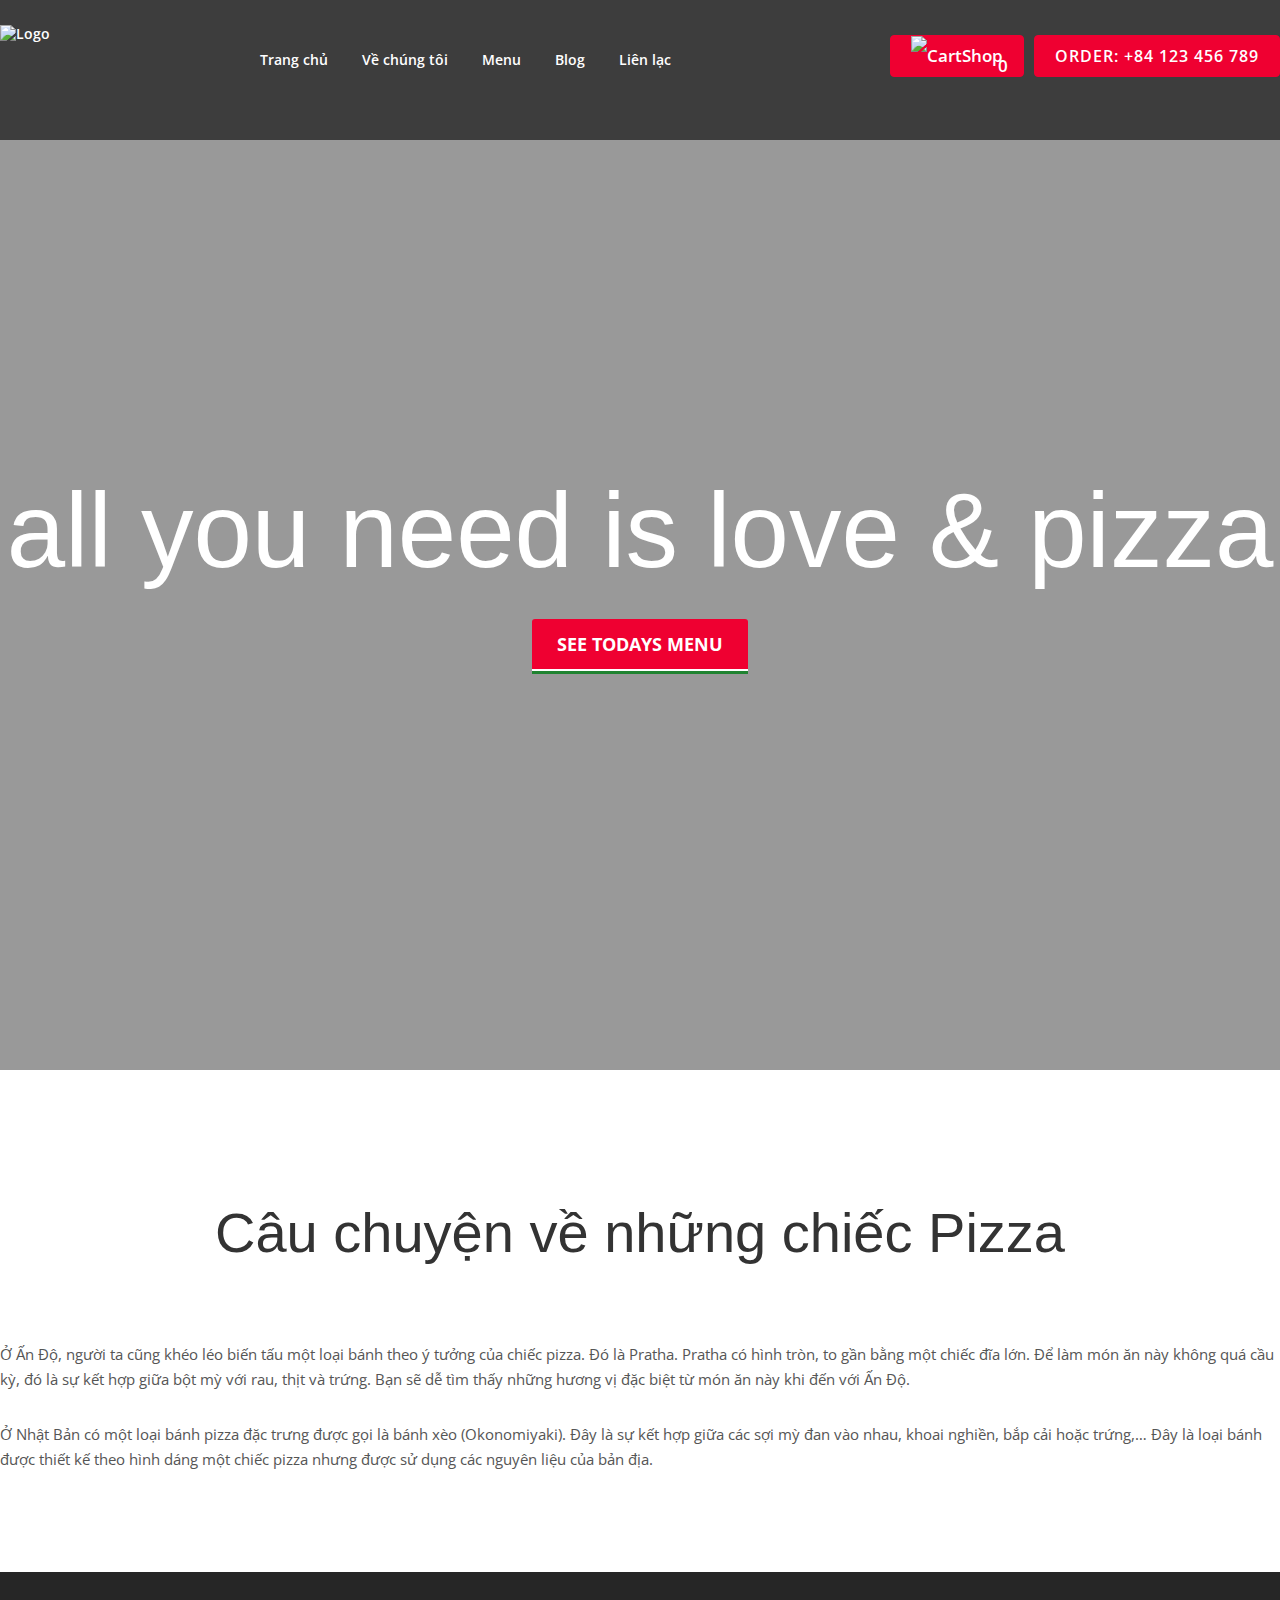
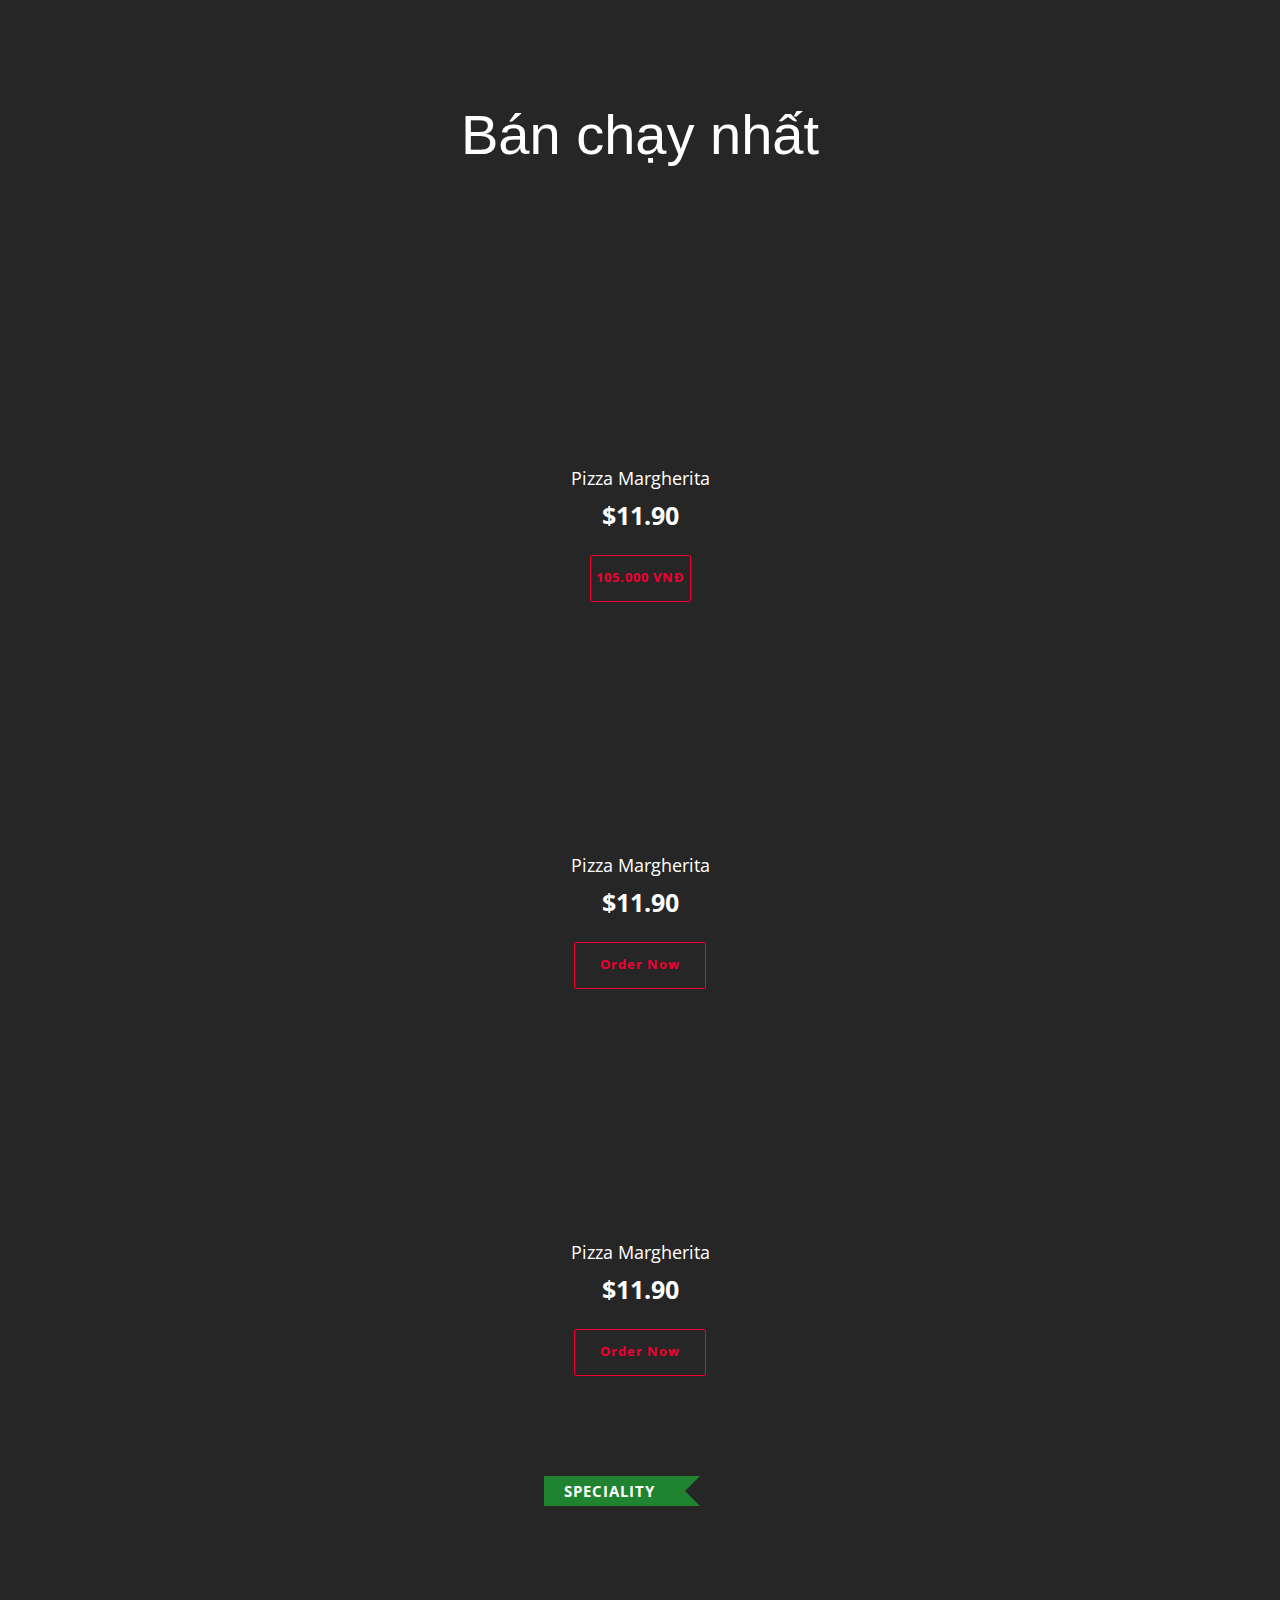
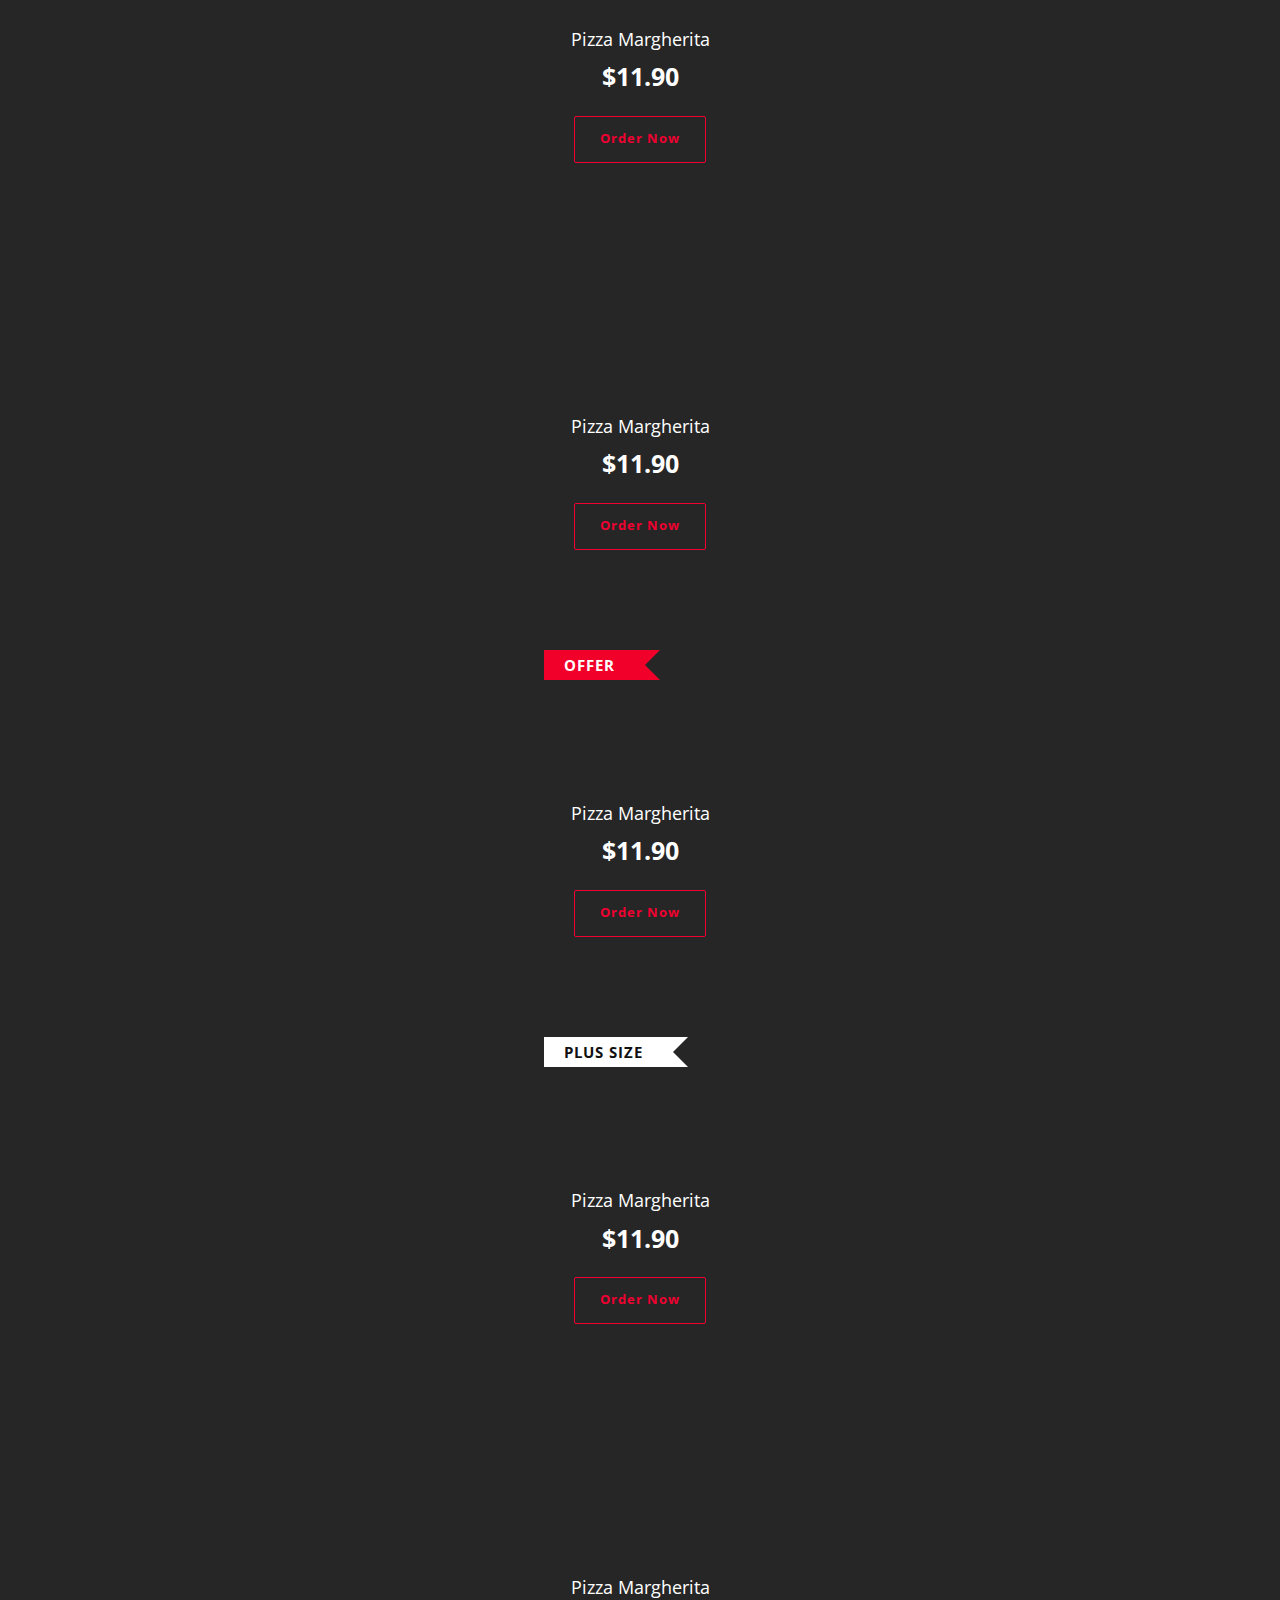
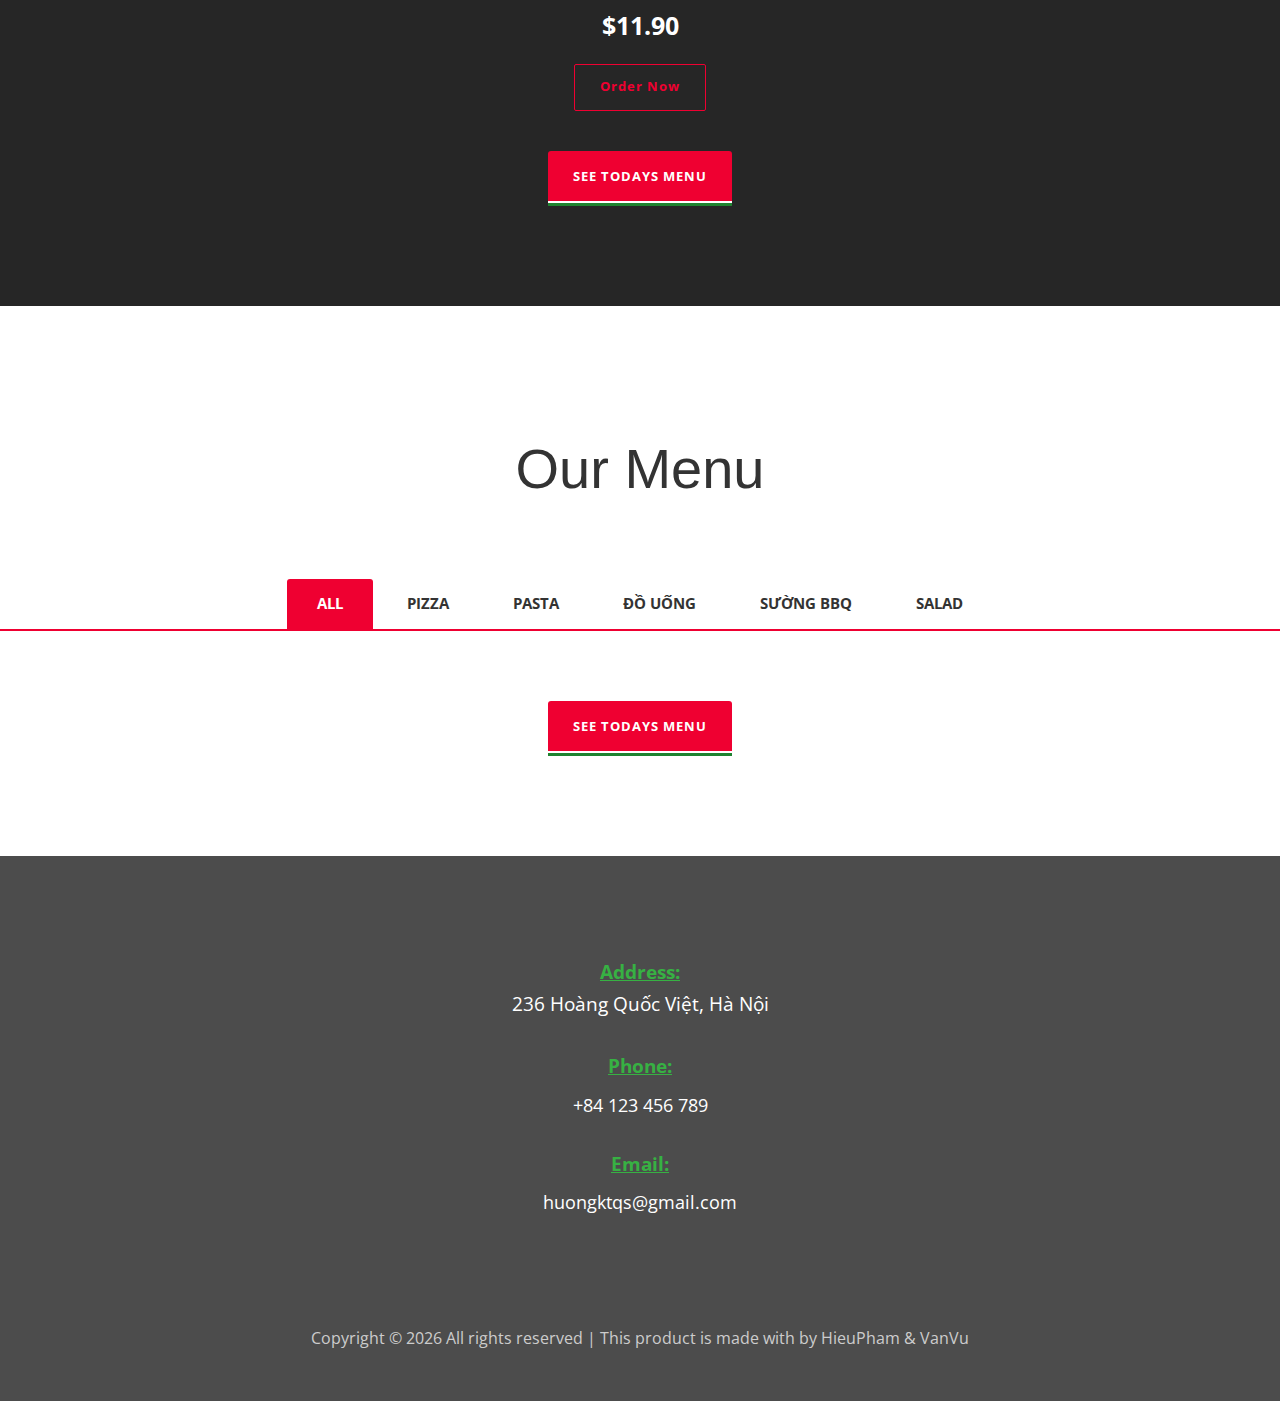
==== template/index.html @ c6cb09a2 "template part 2" ====
<!DOCTYPE HTML>
<html lang="en">
<head>
        <title>PizzaH&V</title>
        <meta http-equiv="X-UA-Compatible" content="IE=edge">
        <meta name="viewport" content="width=device-width, initial-scale=1">
        <meta charset="UTF-8">

        <!-- Font -->
        <link href="https://fonts.googleapis.com/css?family=Open+Sans:400,600" rel="stylesheet">
        <link rel="stylesheet" href="fonts/beyond_the_mountains-webfont.css" type="text/css"/>

        <!-- Stylesheets -->
        <link href="plugin-frameworks/bootstrap.min.css" rel="stylesheet">
        <link href="plugin-frameworks/swiper.css" rel="stylesheet">
        <link href="fonts/ionicons.css" rel="stylesheet">
        <link href="common/styles.css" rel="stylesheet">

</head>
<body>

<header>
        <div class="container">
                <a class="logo" href="#"><img src="images/Logo/Logo.png" alt="Logo"></a>

                <div class="right-area">
                        <a class="plr-20 color-white btn-fill-primary" href="CartShop.html">
                                <img src="images/Logo/cart-plus-solid.svg" alt="CartShop">
                                <span class="item-increat count-item" data-count="0">0</span>
                        </a>
                        <h6><a class="plr-20 color-white btn-fill-primary" href="#">ORDER: +84 123 456 789</a></h6>
                </div><!-- right-area -->

                <a class="menu-nav-icon" data-menu="#main-menu" href="#"><i class="ion-navicon"></i></a>

                <ul class="main-menu font-mountainsre" id="main-menu">
                        <li><a href="index.html">Trang chủ</a></li>
                        <li><a href="02_about_us.html">Về chúng tôi</a></li>
                        <li><a href="03_menu.html">Menu</a></li>
                        <li><a href="04_blog.html">Blog</a></li>
                        <li><a href="05_contact.html">Liên lạc</a></li>
                </ul>

                <div class="clearfix"></div>
        </div><!-- container -->
</header>


<section class="bg-1 h-900x main-slider pos-relative">
        <div class="triangle-up pos-bottom"></div>
        <div class="container h-100">
            <div class="dplay-tbl">
                <div class="dplay-tbl-cell center-text color-white">
    
                    <h1 class="mt-30 mb-15">all you need is love & pizza</h1>
                    <h5><a href="#" class="btn-primaryc plr-25"><b>SEE TODAYS MENU</b></a></h5>
                </div><!-- dplay-tbl-cell -->
            </div><!-- dplay-tbl -->
        </div><!-- container -->
</section>


<section class="story-area left-text center-sm-text pos-relative">
        <div class="abs-tbl bg-2 w-20 z--1 dplay-md-none"></div>
        <div class="abs-tbr bg-3 w-20 z--1 dplay-md-none"></div>
        <div class="container">
                <div class="heading">
                    <img class="heading-img" src="images/heading_logo.png" alt="">
                    <h2>Câu chuyện về những chiếc Pizza</h2>
                </div>
        
                <div class="row">
                    <div class="col-md-6">
                        <p class="mb-30">
                            Ở Ấn Độ, người ta cũng khéo léo biến tấu một loại bánh theo ý tưởng của chiếc pizza. 
                            Đó là Pratha. Pratha có hình tròn, to gần bằng một chiếc đĩa lớn. 
                            Để làm món ăn này không quá cầu kỳ, đó là sự kết hợp giữa bột mỳ với rau, thịt và trứng. 
                            Bạn sẽ dễ tìm thấy những hương vị đặc biệt từ món ăn này khi đến với Ấn Độ.
                        </p>
                    </div><!-- col-md-6 -->
        
                    <div class="col-md-6">
                        <p class="mb-30">
                            Ở Nhật Bản có một loại bánh pizza đặc trưng được gọi là bánh xèo (Okonomiyaki). 
                            Đây là sự kết hợp giữa các sợi mỳ đan vào nhau, khoai nghiền, bắp cải hoặc trứng,… 
                            Đây là loại bánh được thiết kế theo hình dáng một chiếc pizza nhưng được sử dụng các nguyên liệu của bản địa.
                        </p>
                    </div><!-- col-md-6 -->
                </div><!-- row -->
            </div><!-- container -->
</section>


<section class="story-area bg-seller color-white pos-relative">
        <div class="pos-bottom triangle-up"></div>
    <div class="pos-top triangle-bottom"></div>
    <div class="container">
        <div class="heading">
            <img class="heading-img" src="images/heading_logo.png" alt="">
            <h2>Bán chạy nhất</h2>
        </div>

        <div class="row">
            <div class="col-lg-3 col-md-4  col-sm-6 ">
                <div class="center-text mb-30 main-item">
                    <div class="ïmg-200x mlr-auto pos-relative">
                        <img src="./images/seller-2-200x200.png" alt="">
                    </div>
                    <h5 class="mt-20">Pizza Margherita</h5>
                    <h4 class="mt-5"><b>$11.90</b></h4>
                    <h6 class="mt-20">
                        <a href="javascript:void(0);" class="btn-brdr-primary plr-5 btn-addToCart">
                                <b>105.000 VNĐ</b>
                        </a>
                </h6>
                </div><!--text-center-->
            </div><!-- col-md-3 -->

            <div class="col-lg-3 col-md-4  col-sm-6 ">
                <div class="center-text mb-30 main-item">
                    <div class="ïmg-200x mlr-auto pos-relative"><img src="./images/seller-2-200x200.png" alt=""></div>
                    <h5 class="mt-20">Pizza Margherita</h5>
                    <h4 class="mt-5"><b>$11.90</b></h4>
                    <h6 class="mt-20"><a href="#" class="btn-brdr-primary plr-25"><b>Order Now</b></a></h6>
                </div><!--text-center-->
            </div><!-- col-md-3 -->

            <div class="col-lg-3 col-md-4  col-sm-6 ">
                <div class="center-text mb-30 main-item">
                    <div class="ïmg-200x mlr-auto pos-relative"><img src="./images/seller-2-200x200.png" alt=""></div>
                    <h5 class="mt-20">Pizza Margherita</h5>
                    <h4 class="mt-5"><b>$11.90</b></h4>
                    <h6 class="mt-20"><a href="#" class="btn-brdr-primary plr-25"><b>Order Now</b></a></h6>
                </div><!--text-center-->
            </div><!-- col-md-3 -->

            <div class="col-lg-3 col-md-4  col-sm-6 ">
                <div class="center-text mb-30 main-item">
                    <div class="ïmg-200x mlr-auto pos-relative">
                        <h6 class="ribbon-cont"><div class="ribbon secondary"></div><b>SPECIALITY</b></h6>
                        <img src="./images/seller-2-200x200.png" alt="">
                    </div>
                    <h5 class="mt-20">Pizza Margherita</h5>
                    <h4 class="mt-5"><b>$11.90</b></h4>
                    <h6 class="mt-20"><a href="#" class="btn-brdr-primary plr-25"><b>Order Now</b></a></h6>
                </div><!--text-center-->
            </div><!-- col-md-3 -->

            <div class="col-lg-3 col-md-4  col-sm-6 ">
                <div class="center-text mb-30 main-item">
                    <div class="ïmg-200x mlr-auto pos-relative"><img src="./images/seller-2-200x200.png" alt=""></div>
                    <h5 class="mt-20">Pizza Margherita</h5>
                    <h4 class="mt-5"><b>$11.90</b></h4>
                    <h6 class="mt-20"><a href="#" class="btn-brdr-primary plr-25"><b>Order Now</b></a></h6>
                </div><!--text-center-->
            </div><!-- col-md-3 -->

            <div class="col-lg-3 col-md-4  col-sm-6 ">
                <div class="center-text mb-30 main-item">
                    <div class="ïmg-200x mlr-auto pos-relative">
                        <h6 class="ribbon-cont"><div class="ribbon primary"></div><b>OFFER</b></h6>
                        <img src="./images/seller-2-200x200.png" alt="">
                    </div>
                    <h5 class="mt-20">Pizza Margherita</h5>
                    <h4 class="mt-5"><b>$11.90</b></h4>
                    <h6 class="mt-20"><a href="#" class="btn-brdr-primary plr-25"><b>Order Now</b></a></h6>
                </div><!--text-center-->
            </div><!-- col-md-3 -->

            <div class="col-lg-3 col-md-4  col-sm-6 ">
                <div class="center-text mb-30 main-item">
                    <div class="ïmg-200x mlr-auto pos-relative">
                        <h6 class="ribbon-cont color-black"><div class="ribbon white"></div><b>PLUS SIZE</b></h6>
                        <img src="./images/seller-2-200x200.png" alt="">
                    </div>
                    <h5 class="mt-20">Pizza Margherita</h5>
                    <h4 class="mt-5"><b>$11.90</b></h4>
                    <h6 class="mt-20"><a href="#" class="btn-brdr-primary plr-25"><b>Order Now</b></a></h6>
                </div><!--text-center-->
            </div><!-- col-md-3 -->

            <div class="col-lg-3 col-md-4  col-sm-6 ">
                <div class="center-text mb-30 main-item">
                    <div class="ïmg-200x mlr-auto pos-relative"><img src="./images/seller-2-200x200.png" alt=""></div>
                    <h5 class="mt-20">Pizza Margherita</h5>
                    <h4 class="mt-5"><b>$11.90</b></h4>
                    <h6 class="mt-20"><a href="#" class="btn-brdr-primary plr-25"><b>Order Now</b></a></h6>
                </div><!--text-center-->
            </div><!-- col-md-3 -->
        </div><!-- row -->

        <h6 class="center-text mt-40 mt-sm-20 mb-30"><a href="#" class="btn-primaryc plr-25"><b>SEE TODAYS MENU</b></a></h6>
    </div><!-- container -->
</section>


<section>
        <div class="container">
                <div class="heading">
                        <img class="heading-img" src="images/heading_logo.png" alt="">
                        <h2>Our Menu</h2>
                </div>

                <div class="row">
                        <div class="col-sm-12">
                                <ul class="selecton brdr-b-primary mb-70">
                                        <li><a class="active" href="#" data-select="*"><b>ALL</b></a></li>
                                        <li><a href="#" data-select="pizza"><b>PIZZA</b></a></li>
                                        <li><a href="#" data-select="pasta"><b>PASTA</b></a></li>
                                        <li><a href="#" data-select="salads"><b>ĐỒ UỐNG</b></a></li>
                                        <li><a href="#" data-select="deserts"><b>SƯỜNG BBQ</b></a></li>
                                        <li><a href="#" data-select="deserts"><b>SALAD</b></a></li>
                                </ul>
                        </div><!--col-sm-12-->
                </div><!--row-->

                <div class="row">
                        <div class="col-md-6 food-menu pizza">
                                <div class="sided-90x mb-30 ">
                                        <div class="s-left"><img class="br-3" src="images/menu-1-120x120.jpg" alt="Menu Image"></div><!--s-left-->
                                        <div class="s-right">
                                                <h5 class="mb-10"><b>Pizza Margherita</b><b class="color-primary float-right">$12.00</b></h5>
                                                <p class="pr-70">Maecenas fermentum tortor id fringilla molestie. In hac habitasse platea dictumst. </p>
                                        </div><!--s-right-->
                                </div><!-- sided-90x -->
                        </div><!-- food-menu -->

                        <div class="col-md-6 food-menu pizza pasta">
                                <div class="sided-90x mb-30 ">
                                        <div class="s-left"><img class="br-3" src="images/menu-2-120x120.jpg" alt="Menu Image"></div><!--s-left-->
                                        <div class="s-right">
                                                <h5 class="mb-10"><b>Italian pasta</b><b class="color-primary float-right">$20.00</b></h5>
                                                <p class="pr-70">Proin dictum viverra varius. Etiam vulputate libero dui, at pretium elit elementum quis. </p>
                                        </div><!--s-right-->
                                </div><!-- sided-90x -->
                        </div><!-- food-menu -->

                        <div class="col-md-6 food-menu pasta">
                                <div class="sided-90x mb-30 ">
                                        <div class="s-left"><img class="br-3" src="images/menu-3-120x120.jpg" alt="Menu Image"></div><!--s-left-->
                                        <div class="s-right">
                                                <h5 class="mb-10"><b>Pizza Prosciuto</b><b class="color-primary float-right">$12.00</b></h5>
                                                <p class="pr-70">Maecenas fermentum tortor id fringilla molestie. In hac habitasse platea dictumst. </p>
                                        </div><!--s-right-->
                                </div><!-- sided-90x -->
                        </div><!-- food-menu -->

                        <div class="col-md-6 food-menu salads">
                                <div class="sided-90x mb-30">
                                        <div class="s-left"><img class="br-3" src="images/menu-4-120x120.jpg" alt="Menu Image"></div><!--s-left-->
                                        <div class="s-right">
                                                <h5 class="mb-10"><b>Broschettas</b><b class="color-primary float-right">$6.00</b></h5>
                                                <p class="pr-70">Proin dictum viverra varius. Etiam vulputate libero dui, at pretium elit elementum quis. </p>
                                        </div><!--s-right-->
                                </div><!-- sided-90x -->
                        </div><!-- food-menu -->
                        <div class="col-md-6 food-menu deserts">
                                <div class="sided-90x mb-30">
                                        <div class="s-left"><img class="br-3" src="images/menu-5-120x120.jpg" alt="Menu Image"></div><!--s-left-->
                                        <div class="s-right">
                                                <h5 class="mb-10"><b>Pizza Margherita</b><b class="color-primary float-right">$12.00</b></h5>
                                                <p class="pr-70">Maecenas fermentum tortor id fringilla molestie. In hac habitasse platea dictumst. </p>
                                        </div><!--s-right-->
                                </div><!-- sided-90x -->
                        </div><!-- food-menu -->

                        <div class="col-md-6 food-menu pizza">
                                <div class="sided-90x mb-30 ">
                                        <div class="s-left"><img class="br-3" src="images/menu-6-120x120.jpg" alt="Menu Image"></div><!--s-left-->
                                        <div class="s-right">
                                                <h5 class="mb-10"><b>Italian pasta</b><b class="color-primary float-right">$20.00</b></h5>
                                                <p class="pr-70">Proin dictum viverra varius. Etiam vulputate libero dui, at pretium elit elementum quis. </p>
                                        </div><!--s-right-->
                                </div><!-- sided-90x -->
                        </div><!-- food-menu -->

                        <div class="col-md-6 food-menu deserts">
                                <div class="sided-90x mb-30">
                                        <div class="s-left"><img class="br-3" src="images/menu-7-120x120.jpg"  alt="Menu Image"></div><!--s-left-->
                                        <div class="s-right">
                                                <h5 class="mb-10"><b>Pizza Prosciuto</b><b class="color-primary float-right">$12.00</b></h5>
                                                <p class="pr-70">Maecenas fermentum tortor id fringilla  molestie. In hac habitasse platea dictumst. </p>
                                        </div><!--s-right-->
                                </div><!-- sided-90x -->
                        </div><!-- food-menu -->

                        <div class="col-md-6 food-menu pasta">
                                <div class="sided-90x mb-30 ">
                                        <div class="s-left"><img class="br-3" src="images/menu-8-120x120.jpg" alt="Menu Image"></div><!--s-left-->
                                        <div class="s-right">
                                                <h5 class="mb-10"><b>Broschettas</b><b class="color-primary float-right">$6.00</b></h5>
                                                <p class="pr-70">Proin dictum viverra varius. Etiam vulputate libero dui, at pretium elit elementum quis. </p>
                                        </div><!--s-right-->
                                </div><!-- sided-90x -->
                        </div><!-- food-menu -->
                </div><!-- row -->

                <h6 class="center-text mt-40 mt-sm-20 mb-30"><a href="#" class="btn-primaryc plr-25"><b>SEE TODAYS MENU</b></a></h6>
        </div><!-- container -->
</section>

<footer class="pb-50  pt-70 pos-relative">
        <div class="pos-top triangle-bottom"></div>
        <div class="container-fluid">

                <div class="pt-30">
                    <p class="underline-secondary"><b>Address:</b></p>
                    <p>236 Hoàng Quốc Việt, Hà Nội</p>
                </div>
    
                <div class="pt-30">
                    <p class="underline-secondary mb-10"><b>Phone:</b></p>
                    <a href="tel:+84 123 456 789">+84 123 456 789</a>
                </div>
    
                <div class="pt-30">
                    <p class="underline-secondary mb-10"><b>Email:</b></p>
                    <a href="mailto:huongktqs@gmail.com"> huongktqs@gmail.com</a>
                </div>
    
                <ul class="icon mt-30">
                    <li><a href="#"><i class="ion-social-facebook"></i></a></li>
                    <li><a href="#"><i class="ion-social-twitter"></i></a></li>
                    <li><a href="#"><i class="ion-social-linkedin"></i></a></li>
                </ul>
    
                <p class="color-light font-9 mt-50 mt-sm-30">
                    Copyright &copy;
                    <script>document.write(new Date().getFullYear());</script> All rights reserved | This product is made with <i class="ion-heart" aria-hidden="true"></i> by HieuPham & VanVu
                </p>
        </div><!-- container -->
</footer>

<!-- SCIPTS -->
<script src="plugin-frameworks/jquery-3.2.1.min.js"></script>
<script src="plugin-frameworks/bootstrap.min.js"></script>
<script src="plugin-frameworks/swiper.js"></script>
<script src="common/scripts.js"></script>
<script src="common/myJS.js"></script>
<script type="text/javascript" src="common/jquery.waypoints.min.js"></script>

</body>
</html>
---- template/common/styles.css ----
html { font-size: 100%; overflow-x: hidden; width: 100%; margin: 0px; padding: 0px; touch-action: manipulation;}

body { font-size: 14px; font-family: 'Open Sans', sans-serif; width: 100%; height: 100%; margin: 0; font-weight: 400; -webkit-font-smoothing: antialiased;
        -moz-osx-font-smoothing: grayscale; word-wrap: break-word; overflow-x: hidden; color: #333; }

h1, h2, h3, h4, h5, h6, p, a, ul, span, li, img, inpot, button { margin: 0; padding: 0; }

h1, h2, h3, h4, h5, h6 { line-height: 1.5; font-weight: inherit; }

h1, h2, h3, .font-beyond { font-family: 'beyond_the_mountainsregular', sans-serif; }

p { line-height: 1.7; font-size: 1.05em; font-weight: 400; color: #555; }

h1 { font-size: 7.5em; line-height: 1.4; }

h2 { font-size: 4em; line-height: 1.4; }

h3 { font-size: 3em; }

h4 {   font-size: 1.8em; }

h5 { font-size: 1.3em; }

h6 {  font-size: .95em; letter-spacing: 1px; }

a, button { display: inline-block; text-decoration: none; color: inherit; line-height: 1.3; -webkit-transition: all .25s ease-in-out; transition: all .25s ease-in-out;}

a:focus, a:active, a:hover,
button:focus, button:active, button:hover,
a b.light-color:hover { text-decoration: none; color: #EF0031;}

b {  font-weight: 700; }

img { width: 100%;}

li { list-style: none; display: inline-block; line-height: 1.6; font-size: .9em; }

span { display: inline-block; }

button { outline: 0; border: 0; background: none; cursor: pointer; }

.icon { font-size: 1.1em;display: inline-block;line-height: inherit; }

[class^="icon-"]:before, [class*=" icon-"]:before { line-height: inherit; }

b.max-bold { font-weight: 700; }

input:focus,
textarea:focus { outline-color: #EF0031; }

::placeholder { color: #aaa; font-weight: 700; }

:-ms-input-placeholder { color: #aaa; font-weight: 700; }

:-ms-input-placeholder { color: #aaa; font-weight: 700; }

.card { border-radius: 0px; border: 0px; background: none; box-shadow: none; }

.card .bg-white {
        height: 100%;
        border-radius: 2px;
        box-shadow: 1px 1px 20px -10px rgba(0, 0, 0, .3);
}

.card i { font-size: 1.2em;}


/* gio hàng */
.container .right-area a.plr-20 {
        position: relative;
}
.container .right-area a.plr-20 span.count-item {
        position: absolute;
        top: 0;
        right: 0;
        transform: translate(-15px, 10px);
} 
/* Menu item */
.story-area .row .menu-item {
        border-radius: 10px;
}
/* event bay anhr */
.img-product-fly {
	position: absolute;
	z-index: 9999;
	width: 50px;
	height: 50px;
	object-fit: cover; /* auto thu nho */
	border-radius: 100%;
	border: 1px solid red;
	transition: all 1s ease;
	animation: fly-item 2.5s;
}

/* RESPONSIVE */

@media only screen and (max-width: 1200px) {

        h1 { font-size: 6em; }
}

@media only screen and (max-width: 767px) {

        p {  line-height: 1.4;  }

        h1 { font-size: 4em;  }

        h2 { font-size: 3em; }
}

@media only screen and (max-width: 575px) {

        body {  font-size: 13px;  }

        h1 {   font-size: 3em;  }

        h2 { font-size: 2.5em; }
}


/* ---------------------------------
3. HEADER
--------------------------------- */

header {
        position: absolute;
        top: 0;
        left: 0;
        right: 0;
        text-align: center;
        z-index: 1000;
        padding: 25px 0;
        font-weight: 600;
        color: #fff;
}

header:after {
        content: '';
        height: 10px;
        position: absolute;
        bottom: -10px;
        left: 0;
        right: 0;
        background: url(../images/triangle_bg_black.png) repeat-x;
        background-size: 26px 10px;
        opacity: .6;
}

header:before {
        content: '';
        position: absolute;
        top: 0;
        bottom: 0px;
        left: 0;
        right: 0;
        background: #000;
        z-index: -1;
        opacity: .6;
}

header i {
        font-size: 1.1em;
}

.sticky {
	position: fixed;
	top: 0;
	left: 0;
	z-index: 90; 
	width: 100%;
}

/* BOTTOM HEADER */

header:after {
        content: '';
        clear: both;
}

header .logo {
        float: left;
        height: 70px;
}

header .logo img {
        height: 100%;
        width: auto;
}

header ul.main-menu > li > a {
        height: 100%;
        line-height: 70px;
        padding: 0px 15px;
}

/* SEARCH AREA */

header .right-area {
        float: right;
        height: 100%;
        height: 70px;
        padding: 10px 0;
        position: relative;
        font-size: 1.2em;
        display: flex;
}
header .right-area a:first-child {
        margin-left: 10px;
}
header .right-area a img {
        width: 30px !important;
}


/* HAMBURGER ICON */

header .menu-nav-icon {
        display: inline-block;
        font-size: 30px;
        line-height: 60px;
        display: none;
        cursor: pointer;
        color: #fff;
}

/* DROPDOWN MENU STYLING */

header .main-menu {
        font-size: 1.1em;
}

header .main-menu li.drop-down {
        position: relative;
        text-align: left;
}

header .main-menu li.drop-down > ul.drop-down-menu {
        display: none;
        position: absolute;
        top: 70px;
        left: 0;
        min-width: 180px;
        box-shadow: 0px 3px 10px rgba(0, 0, 0, .3);
        background: #fff;
        color: #111;
}

header .main-menu li.drop-down > ul.drop-down-menu li {
        display: block;
        border-top: 1px solid #ddd;
}

header .main-menu li.drop-down > ul.drop-down-menu li > a {
        display: block;
        padding: 17px 20px;
}

header .main-menu i {
        margin-left: 10px;
}

/* DROPDOWN HOVER */

header .main-menu li.drop-down a.mouseover + ul.drop-down-menu {
        display: block;
        animation: full-opacity-anim .2s forwards;
}

@keyframes full-opacity-anim {
        0% {
                opacity: 0;
        }
        100% {
                opacity: 1;
        }
}

/* RESPONSIVE */

@media only screen and (max-width: 1200px) {

}

@media only screen and (max-width: 992px) {

        header {
                font-size: 1em;
        }

        header .logo {
                height: 60px;
        }

        header ul.main-menu > li > a {
                padding: 0 5px;
                line-height: 60px;
        }

        /* SEARCH AREA */
        header .right-area {
                height: 60px;
        }

}

@media only screen and (max-width: 768px) {

        header { color: #111; }

        header .right-area { color: #fff; }

        /* MAIN MENU */

        header .main-menu { display: none; position: absolute; top: 110px; left: 0; right: 0; float: none; opacity: 0; z-index: 1; height: auto; text-align: left; background: #fff; }

        header .main-menu.visible-menu { display: block; box-shadow: 0 4px 20px -10px rgba(0, 0, 0, .4); animation: full-opacity-anim .2s forwards ease; }

        @keyframes full-opacity-anim {  100% { opacity: 1; }  }

        header .main-menu > li { display: block; }

        header ul.main-menu > li > a { display: block; height: auto; line-height: 1; padding: 15px; border-top: 1px solid #eee; }

        /* HAMBURGER ICON */

        header .menu-nav-icon { display: block; }

        /* DROPDOWN  */

        header .main-menu li.drop-down > ul.drop-down-menu { position: static; box-shadow: none; }

        header .main-menu li.drop-down > ul.drop-down-menu li { border-top: 1px solid #eee; }

        header .main-menu li.drop-down > ul.drop-down-inner li:first-child { border-top: 1px solid #ddd; }

        /* DROPDOWN HOVER */

        header .main-menu li.drop-down > ul.drop-down-menu li a { padding-left: 25px; }

        header .main-menu li.drop-down > ul.drop-down-inner li a { padding-left: 35px; }

        /* SEARCH AREA */

        header .right-area {
                height: 60px;
                justify-content: center;
        }
}

@media only screen and (max-width: 575px) {

        header { padding: 15px 0 25px; }

        header .right-area h6 { font-size: 11px;}

        header .right-area { width: 100%; float: none; clear: both; border-top: 1px solid rgba(255, 255, 255, .2); border-left: 0; }

        header ul.main-menu > li > a { padding: 15px; }

        header .logo { margin-bottom: 15px; }

        /* HAMBURGER ICON */

        .menu-nav-icon { position: absolute; top: 15px; right: 0; padding: 0 20px; }

        header .right-area { padding-top: 15px; }

        header .main-menu { top: 90px; }
}

@media only screen and (max-width: 359px) {

        header .heading-wrapper { padding: 30px 20px 20px; }

        header .info .icon { font-size: 25px; }

        header .info .right-area { margin-left: 35px; }
}


/* ---------------------------------
2. SLIDER
--------------------------------- */

.main-slider{ position: relative; z-index: 1; }

.main-slider:after{content: ''; position: absolute; top: 0; left: 0; right: 0; bottom: 0; z-index: -1; background: rgba(0,0,0,.4); }

.triangle-bottom{
        position: relative;
}

.triangle-bottom:after {
        content: '';
        height: 10px;
        position: absolute;
        top: 0px;
        left: 0;
        right: 0;
        background: url(../images/triangle_bg.png) repeat-x;
        background-size: 26px 10px;
        transform: rotate(180deg); -webkit-transform: rotate(180deg);
}

.triangle-up:after {
        content: '';
        height: 10px;
        position: absolute;
        bottom: 0px;
        left: 0;
        right: 0;
        background: url(../images/triangle_bg.png) repeat-x;
        background-size: 26px 10px;
}
.pos-top{ position: absolute; top: 0; left: 0; right: 0;  }
.pos-bottom{ position: absolute; bottom: 0; left: 0; right: 0; }


/* ---------------------------------
3. COMMON FOR CURRENT
--------------------------------- */

section {
        padding: 100px 0 70px;
}

.heading {
        position: relative;
        text-align: center;
        margin-bottom: 70px;
}

.heading-img {
        height: auto;
        width: 40px;
        margin-bottom: 20px;
}

.story-area {
        position: relative;
        background: #fff;
}

.story-bg {
        position: absolute;
        top: 50%;
        bottom: 0;
        opacity: .6;
        width: 200px;
        -webkit-transform: translate(0, -50%);
        transform: translate(0, -50%);
}

.story-bg.left { left: 0; }

.story-bg.right { right: 0;}

/* RESPONSIVE */

@media only screen and (max-width: 992px) {

        .story-bg { width: 200px;  }

        section { padding: 70px 0 40px;  }

        .heading { margin-bottom: 60px;  }
}
@media only screen and (max-width:767px) {

        .story-bg { width: 200px;  }

        section { padding: 60px 0 30px;  }

        .heading { margin-bottom: 50px;  }
}

@media only screen and (max-width: 576px) {

        .heading { margin-bottom: 40px;  }
}


/* ---------------------------------
3. COMMONS FOR PAGE DESIGN
--------------------------------- */

/*ICONS*/

.icon-gradient{ display: block; height: 80px; width: 80px;  background: url(../images/icons.png) no-repeat; background-size: cover; background-position: 0; }

.icon-gradient.icon-pizza{ background-position: 0 0; }
.icon-gradient.icon-sea-food{ background-position: -239px 0; }
.icon-gradient.icon-pasta{ background-position:-159px 0; }
.icon-gradient.icon-salad{ background-position: -79px 0; }


.icon-box{ display: block; height: 50px; width: 50px;  background: url(../images/icon-boxes.png) no-repeat; background-size: cover; background-position: 0; }

.icon-box.icon-pizza{ background-position: 0 0; }
.icon-box.icon-ingradient{ background-position: -49px 0; }
.icon-box.icon-cshef{ background-position: -99px 0; }


/*RESPONSIVE*/

@media only screen and (max-width: 992px) {

        .icon-gradient{  height: 70px; width: 70px;  }

        .icon-gradient.icon-sea-food{ background-position: -209px 0; }

        .icon-gradient.icon-pasta{ background-position: -139px 0; }

        .icon-gradient.icon-salad{ background-position: -69px 0; }
}

@media only screen and (max-width:767px) {

        .icon-gradient{  height: 60px; width: 60px;  }

        .icon-gradient.icon-sea-food{ background-position:  -179px 0; }

        .icon-gradient.icon-pasta{ background-position: -119px 0; }

        .icon-gradient.icon-salad{ background-position: -59px 0; }
}

@media only screen and (max-width: 576px) {

        .icon-gradient{  height: 50px; width: 50px;  }

        .icon-gradient.icon-sea-food{ background-position:  -149px 0; }

        .icon-gradient.icon-pasta{ background-position: -99px 0; }

        .icon-gradient.icon-salad{ background-position: -49px 0; }
}

/*SWIPER*/

.swiper-pagination-bullet{ background: #FFFFFF; opacity: 1;  }

.swiper-pagination-bullet-active{ background: #ED0037; }

.dplay-tbl {  display: table;  height: 100%; width: 100%;}

.dplay-tbl-cell {display: table-cell; vertical-align: middle; }

.oflow-hidden { overflow: hidden; }

.oflow-visible { overflow: visible; }

.dplay-none { display: none; }

.dplay-block { display: block; }

.dplay-inl-block { display: inline-block; }

.opacty-1 {  opacity: .1; }

.opacty-2 { opacity: .2; }

.opacty-3 { opacity: .3; }

.opacty-4 { opacity: .4; }

.opacty-5 { opacity: .5; }

.opacty-6 {  opacity: .6; }

.opacty-7 { opacity: .7; }


/*RESPOSNSIVE*/

@media only screen and (max-width:992px) {

        .dplay-md-none{ display: none; }
}

@media only screen and (max-width:767px) {

        .dplay-sm-none{ display: none; }
}



/* POSITION */

.pos-relative { position: relative; z-index: 1; }

.abs { position: absolute;z-index: 1; }

.abs-tlr { position: absolute; top: 0; left: 0; right: 0; z-index: 1; }

.abs-tlr-30 { position: absolute; top: 30px; left: 30px; right: 30px; z-index: 1; }

.abs-blr { position: absolute; bottom: 0; left: 0; right: 0; z-index: 1; }

.abs-tl { position: absolute; top: 0; left: 0; z-index: 1; }

.abs-bl { position: absolute; bottom: 0; left: 0; z-index: 1; }

.abs-tbl { position: absolute; top: 0; bottom: 0; left: 0; z-index: 1; }

.abs-br { position: absolute; bottom: 0; right: 0; z-index: 1; }

.abs-tbr { position: absolute; top: 0; bottom: 0; right: 0; z-index: 1; }

.abs-tblr { position: absolute; top: 0; bottom: 0; left: 0; right: 0; z-index: 1; }

.abs-center { position: absolute; top: 50%; left: 50%; z-index: 1; -webkit-transform: translate(-50%, -50%); transform: translate(-50%, -50%); }

.z--1 { z-index: -1; }

.z-1 { z-index: 1; }

.z-10 { z-index: 10; }


/* ALIGNMENT */

.float-left {float: left !important;}

.float-right { float: right !important;}

.center-text { text-align: center!important; }

.left-text { text-align: left !important; }

.right-text { text-align: right !important;}

@media only screen and (max-width: 767px) {

        .center-sm-text{ text-align: center!important; }

        .left-sm-text { text-align: left !important;}
}

/* LINE HEIGHT */

.lh-1 { line-height: 1; }

.lh-1-1 { line-height: 1.1;}

.lh-1-2 { line-height: 1.2;}

.lh-1-3 { line-height: 1.3;}

.lh-1-4 { line-height: 1.4;}

.lh-30 { line-height: 30px;}

.lh-35 { line-height: 35px;}

.lh-40 { line-height: 40px;}

.lh-50 { line-height: 50px;}

.lh-60 { line-height: 60px;}

.lh-70 { line-height: 70px;}


/* FONTS */

.font-5 { font-size: .5em; }

.font-6 { font-size: .6em; }

.font-7 { font-size: .7em; }

.font-75 { font-size: .75em; }

.font-8 { font-size: .8em; }

.font-85 { font-size: .85em; }

.font-9 { font-size: .9em; }

.font-11 {  font-size: 1.1em; }

.font-12 { font-size: 1.2em; }

.font-13 { font-size: 1.3em; }

.font-14 { font-size: 1.4em; }

.font-15 { font-size: 1.5em; }

.font-16{ font-size: 1.6em; }

.font-17 { font-size: 1.7em; }

.font-18 { font-size: 1.8em; }

.font-20 { font-size: 2em; }

.font-23{  font-size: 2.3em; }

.font-25{  font-size: 2.5em; }

.font-30{  font-size: 3em; }

.font-40{  font-size: 4em; }


/* RESPONSIVE */

@media only screen and (max-width: 1200px) {

        .dplay-lg-none { display: none; }
}

@media only screen and (max-width: 992px) {

}

@media only screen and (max-width: 767px) {

        .float-sm-none { float: none !important; }

        .center-sm-text { text-align: center !important; }

        .pos-sm-static { position: static; }

        .font-sm-13 { font-size: 1.3em; }

        .font-sm-15 { font-size: 1.5em; }

        .font-sm-20 { font-size: 2em; }
}

@media only screen and (max-width: 575px) {

        .pos-xs-relative { position: relative; z-index: 1; }

        .pos-xs-static { position: static; z-index: 1; }

        .dplay-xs-block { display: block; }

        .text-xs-center { text-align: center; }
}

/* COLOR */

.color-white {
        color: #fff !important;
}

.color-green {
        color: #36D98A;
}

.color-ash {
        color: #aaa;
}

.color-ccc {
        color: #ccc;
}

.color-grey {
        color: #ccc;
}

.color-primary {
        color: #EF0031;
}

.color-black { color: #111; }

.color-semi-black { color: #555; }

.color-lt-black { color: #888; }

.color-facebook {
        color: #365B99;
}

.color-twitter {
        color: #58ADEE;
}

.color-google { color: #E14A3D; }

/* BACKGROUND COLOR*/

.bg-seller{ background: url(../images/sellers-1-1600x1600.jpg)  no-repeat; background-size: cover; position: relative; z-index: 1; }

.bg-seller:after{ content: ""; position: absolute; top: 0; left: 0; right: 0; bottom: 0; z-index: -1; background: rgba(0,0,0,.85); }

.bg-191 { background: #191919; }

.bg-primary { background: #EF0031 !important; }

.bg-2-white { background: #F2F2F2; }

.bg-1-white { background: #F8F8F8; }

.bg-black { background: #000000; }

.bg-tp-5 { background: rgba(0, 0, 0, .5); }

.bg-lite-blue{ background: #F4F8F9; }

.bg-semi-blue{ background: #dae0e1; }

.bg-trinagle-primary{ position: absolute; top: 0; left: 0; width: 100%; height: 100%; background: #EF002E;
        -wekit-transform-origin: right bottom; transform-origin: right bottom;
        -wekit-transform: translateX(50px) rotate(-55deg) scale(2); transform: translateX(50px) rotate(-55deg) scale(2); }


/* PANEL  */

.panel-area .panel-title{ padding: 15px 20px; cursor: pointer; position: relative; background: #EFF6F7; border-bottom: 3px solid #ED0037; }

.panel-area .panel-title:after{ content:''; position:absolute; top: 0; bottom: 0; left: 0; right: 0;z-index: -1; transition: all .2s; opacity: 1;  }

.panel-area .panel-desc{ max-height: 0; overflow: hidden; opacity: 0;transition: opacity .25s .1s, transform .1s; transform: scaleY(0); transform-origin: top; }

.panel-area .panel-title .icon{ float: right; font-size: .7em; margin-top: 5px; }

.panel-area .panel-title.active { background: #ED0037; }

.panel-area .panel-title a { color: #333333;  }

.panel-area .panel-title.active a { color: #FFFFFF;  }

.panel-area .panel-title.active:after{ opacity: 0; }

.panel-area .panel-title.active + .panel-desc{ opacity: 1; padding-top: 20px; max-height: 1000px; transform: scaleY(1);}

.panel-area .panel-title .icon.plus,
.panel-area .panel-title.active .icon.minus{ display: block; }

.panel-area .panel-title .icon.minus,
.panel-area .panel-title.active .icon.plus{ display: none; }


/*IMAGES*/

.ïmg-200x{ height: 200px; width: 200px; }


/*RIBBONS*/

.ribbon-cont{  display: inline-block; padding: 0px 30px 0px 20px; position: absolute; top: 35%; left: 4px; z-index: 1; line-height: 30px;  font-size: 1.07em; }

.ribbon { position: absolute;top: 0;left: 0;right: 0;bottom: 0; z-index: -1; border: 15px solid #F1002A; border-left:  0; border-right: 15px solid transparent;  width:   100%; }
.ribbon.primary{ border-color: #F1002A; border-right-color:  transparent; }
.ribbon.secondary{ border-color: #1F8330; border-right-color:  transparent;  }
.ribbon.white{ border-color: #ffffff; border-right-color:  transparent;  }


.circle-50 { height: 50px; width: 50px; border-radius: 50px; }

.circle-60 {
        height: 60px;
        width: 60px;
        border-radius: 60px;
}

.circle-70 {
        height: 70px;
        width: 70px;
        border-radius: 70px;
}

.circle-80 {
        height: 80px;
        width: 80px;
        border-radius: 80px;
}

/* BACKGROUND IMAGE */

.img-bg {
        position: absolute;
        top: 0;
        bottom: 0;
        left: 0;
        right: 0;
        z-index: -1;
}


.bg-1 { background: url(../images/slider_1_1920_1200.jpg) no-repeat center; background-size: cover; }

.bg-2 {   background: url(../images/story_bg_1.png) no-repeat center; background-size: 100%; }

.bg-3 {  background: url(../images/story_bg_2.png) no-repeat center;  background-size: 100%; }

.bg-4 {  background: url(../images/slider_2_1920_600.jpg) no-repeat center;  background-size: cover; }

.bg-5 {  background: url(../images/slider_3_1920_600.jpg) no-repeat center;  background-size: cover; }

.bg-6 {  background: url(../images/slider_4_1920_600.jpg) no-repeat center;  background-size: cover; }

.bg-7 {  background: url(../images/slider_5_1920_600.jpg) no-repeat center;  background-size: cover; }

.bg-8 {  background: url(../images/slider_6_1920_600.jpg) no-repeat center;  background-size: cover; }

.bg-grad-layer-6:after { content: ''; position: absolute; top: 0; bottom: 0; left: 0; right: 0; z-index: -1; opacity: .6;
        background: linear-gradient(to top, #000 0%, rgba(0, 0, 0, .4) 100%); }

.bg-layer-4:after { content: ''; position: absolute; top: 0; bottom: 0; left: 0; right: 0; z-index: -1; opacity: .50; background: #111; }

.bg-layer-6:after { content: ''; position: absolute; top: 0; bottom: 0; left: 0; right: 0; z-index: -1; opacity: .60; background: #111; }

.bg-layer-7:after { content: ''; position: absolute; top: 0; bottom: 0; left: 0; right: 0; z-index: -1; opacity: .7; background: #111; }

.bg-white {  background: #fff; }



/* RESPONSIVE */

@media only screen and (max-width: 767px) {

        .bg-sm-color-6 {  background: rgba(0, 0, 0, .6); }

        .bg-sm-color-7 {  background: rgba(0, 0, 0, .7); }
}

/* BORDER */

.brder-grey { border: 1px solid #ccc; }

.brder-t-grey { border-top: 1px solid #ccc; }

.brder-t-light{ border-top: 1px solid #ddd; }

.brder-r-ash-3{ border-right: 3px solid #aaa; }

.brder-r-lite-black-2{ border-right: 2px solid #777; }

.brder-lr-lite-black-2{ border-left: 2px solid #777; border-right: 2px solid #777; }

.brder-tlr-grey {
        border: 1px solid #ccc;
        border-bottom: 0;
}

.brder-blr-grey {
        border: 1px solid #ccc;
        border-top: 0;
}

.brdr-ash-1 {
        height: 1px;
        background: #aaa;
}

.brdr-grey-1 {
        height: 1px;
        background: #ddd;
}

.brdr-b-primary{ border-bottom: 2px solid #EF0031; }

.brdr-primary-2{ border: 2px solid #EF0031; }

.brdr-primary-3{ border: 3px solid #EF0031; }

.brdr-style-1{  position: absolute;left: 0; right: 0; bottom: 0; ; z-index: 1; height: 8px; }
.brdr-style-1:after{ content:''; display: block; height: 60%; background: #1F8330;  z-index: 1; }
.brdr-style-1:before{content:'';  height: 40%; display: block; background: #FFFFFF;  z-index: 1; }


/* LINK STYLING	 */

.link-brdr-btm-primary {
        position: relative;
        padding-bottom: 5px;
        -webkit-transition: all .2s;
        transition: all .2s;
}

.link-brdr-btm-primary:after {
        content: '';
        position: absolute;
        left: 0;
        right: 0;
        bottom: 0;
        height: 2px;
        background: #EF0031;
        -webkit-transition: all .2s;
        transition: all .2s;
        -webkit-transform-origin: right;
        transform-origin: right;
}

.link-brdr-btm-primary:hover {
        -webkit-transform: translateY(-1px);
        transform: translateY(-1px);
}

.link-brdr-btm-primary:hover:after {
        -webkit-transform: scale(0);
        transform: scale(0);
}

/* BUTTON STYLING */

.btn-brdr-primary { text-align: center; height: 45px; line-height: 43px; border: 1px solid #EF0031; color: #EF0031; border-radius: 2px; }

.btn-brdr-primary:hover { background: #EF0031; color: #FFFFFF; }

.btn-primaryc { position: relative; text-align: center; height: 55px; line-height: 50px; background: #EF0031; color: #fff; border-radius: 3px; z-index: 1; }

.btn-primaryc.secondary{ background: #118522; }

.btn-primaryc:after { content: ''; position: absolute; bottom: 0; left: 0; right: 0; height: 3px; background: #1F8330; z-index: -2; -webkit-transition: all .1s ease-in;
        transition: all .1s .1s ease-in; }

.btn-primaryc:before { content: ''; position: absolute; bottom: 3px; left: 0; right: 0; height: 2px; background: #FFFFFF; z-index: -1;
        -webkit-transition: all .1s  .2s ease-in; transition: all .1s  ease-in; }

.btn-primaryc:hover { color: #111 }

.btn-primaryc:hover:after { height: 100%; }

.btn-primaryc:hover:before { height: 100%;  border: 1px solid #1F8330; }

.btn-brdr-grey { text-align: center; height: 45px; line-height: 43px; border: 1px solid #ccc; border-radius: 2px; }

.btn-brdr-grey:hover {border: 1px solid #EF0031;background: #EF0031;color: #000; }

.btn-fill-primary { text-align: center; height: 40px; line-height: 40px; border: 1px solid #EF0031; background: #EF0031; border-radius: 4px; color: #FFFFFF; }

.btn-fill-primary.secondary {  height: 55px; line-height: 53px; border: 1px solid #1F8330; background: #1F8330; }

.btn-fill-primary:hover { background: none; color: #EF0031; }
.btn-fill-primary.secondary:hover { background: none; color: #1F8330; }

.btn-fill-grey { text-align: center; height: 45px; line-height: 43px; border: 1px solid #ccc; background: #ccc; border-radius: 2px; color: #111; }

.btn-fill-grey:hover { border: 1px solid #EF0031; background: none; color: #000; }

.btn-b-lg { font-size: 1em; height: 55px; line-height: 55px; }

.btn-b-md { font-size: .9em; height: 35px; line-height: 35px; }

.btn-b-sm { font-size: .9em; height: 30px; line-height: 28px; }


/* FORM INPUT STYLING */

.nwsltr-primary-1 { position: relative; }

.nwsltr-primary-1 input {
        height: 45px;
        display: block;
        width: 100%;
        padding: 0 65px 0 20px;
        border: 1px solid #EF0031;
}

.nwsltr-primary-1 button {
        position: absolute;
        top: 1px;
        bottom: 1px;
        right: 1px;
        width: 45px;
        text-align: center;
        background: #EF0031;
        color: #000;
}

.nwsltr-primary-1 button i {
        font-size: 1.3em;
}

.nwsltr-primary-1 button:hover {
        background: #000;
        color: #fff;
}

.form-block input,
.form-block textarea {
        display: block;
        width: 100%;
}

/*FORM*/

.form-style-1 textarea,
.form-style-1 input{ display: block; width: 100%; padding: 0 20px;  border: 0px; border-bottom: 3px solid transparent; background: #EFF6F7; height: 50px;
        outline: 0; -webkit-transition: all .2s ease-in;  transition: all .2s ease-in; }

.form-style-1 textarea:focus,
.form-style-1 input:focus,
.form-style-1 textarea:active,
.form-style-1 input:active{ border-bottom: 3px solid #EF0031; }

.placeholder-1 ::-webkit-input-placeholder { font-style: italic; color: #aaa; font-size: .9em;  }
.placeholder-1 ::-moz-placeholder { font-style: italic; color: #aaa; font-size: .9em; }
.placeholder-1 :-ms-input-placeholder { font-style: italic; color: #aaa; font-size: .9em;  }
.placeholder-1 :-moz-placeholder { font-style: italic; color: #aaa; font-size: .9em;  }


.form-bold input,
.form-bold textarea {
        font-weight: 700;
}

.form-plr-15 input,
.form-plr-15 textarea {
        padding: 0 15px;
}

.form-plr-20 input,
.form-plr-20 textarea {
        padding: 0 20px;
}

.form-h-35 input {
        height: 35px;
}

.form-h-40 input {
        height: 40px;
}

.form-h-45 input {
        height: 45px;
}

.form-h-50 input {
        height: 50px;
}

.form-h-55 input {
        height: 55px;
}

.form-mb-20 input,
.form-mb-20 textarea {
        margin-bottom: 20px;
}

.form-brdr-grey input,
.form-brdr-grey textarea {
        border: 1px solid #ccc;
}

.form-brdr-lite-white input,
.form-brdr-lite-white textarea {
        border: 1px solid #ddd;
}

.form-brdr-b-grey input,
.form-brdr-b-grey textarea {
        outline: 0;
        border: 0px;
        border-bottom: 1px solid #ccc;
}

.form-brdr-b-grey input:focus,
.form-brdr-b-grey textarea:focus {
        border-bottom: 1px solid #EF0031;
}

.form-brdr-b input,
.form-brdr-b textarea {
        outline: 0;
        background: none;
        border: 0;
        border-bottom: 1px solid #ccc;
}

.form-bg-white input,
.form-bg-white textarea {
        background: #fff;
        border: 1px solid #eee;
}

/* SIDED SECTION */

.sided-half { overflow: hidden; }

.sided-half .s-left { float: left; }

.sided-half .s-right { float: right; }

.sided-70 { position: relative; }

.sided-70 .s-left { position: absolute; top: 0; left: 0; height: 70px; width: 70px; }

.sided-70 .s-left.rounded img { border-radius: 70px; overflow: hidden; }

.sided-70 .s-right { min-height: 70px; }

.sided-80x { position: relative; }

.sided-80x .s-left { position: absolute; top: 0; left: 0; height: 80px; width: 80px; }

.sided-80x .s-left.rounded img { border-radius: 80px; overflow: hidden; }

.sided-80x .s-right { margin-left: 95px; min-height: 80px; }

.sided-70x { position: relative; }

.sided-70x .s-left { position: absolute; top: 0; left: 0; height: 70px; width: 70px; }

.sided-70x .s-left.rounded img { border-radius: 70px; overflow: hidden; }

.sided-70x .s-right { margin-left: 85px; min-height: 70px; }

.sided-80x .s-left .v-icn { position: absolute; top: 50%; left: 50%; margin: -15px 0 0 -15px; height: 30px; width: 30px; border-radius: 30px;
        background: rgba(255, 255, 255, .5); text-align: center; }

.sided-80x .s-left .v-icn i { line-height: 30px; text-shadow: 1px 1px 5px #000; color: #fff; }

/*SIDED 90x*/

.sided-90x { position: relative; }

.sided-90x .s-left { position: absolute; top: 0; left: 0; height: 90px; width: 90px; }

.sided-90x .s-left.rounded img { border-radius: 90px; overflow: hidden; }

.sided-90x .s-right { margin-left: 115px; min-height: 90px; }


/*SIDED 130x*/

.sided-130x { position: relative; }

.sided-130x .s-left { position: absolute; top: 0; left: 0; height: 130px; width: 130px; }

.sided-130x .s-left.rounded img { border-radius: 130px; overflow: hidden; }

.sided-130x .s-right { margin-left: 150px; min-height: 130px; }


/*SIDED 150x*/

.sided-150x { position: relative; }

.sided-150x .s-left { position: absolute; top: 0; left: 0; height: 150px; width: 150px; }

.sided-150x .s-left.rounded img { border-radius: 150px; overflow: hidden; }

.sided-150x .s-right { margin-left: 180px; min-height: 150px; }


/*SIDED 200x*/

.sided-200x { position: relative; }

.sided-200x .s-left { position: absolute; top: 0; left: 0; height: 200px; width: 200px; }

.sided-200x .s-left.rounded img { border-radius: 200px; overflow: hidden; }

.sided-200x .s-right { margin-left: 230px; min-height: 200px; }


/*SIDED 220x*/

.sided-220x { position: relative; }

.sided-220x .s-left { position: absolute; top: 0; left: 0; height: 220px; width: 220px; }

.sided-220x .s-left.rounded img { border-radius: 220px; overflow: hidden; }

.sided-220x .s-right { margin-left: 250px; min-height: 220px; }


/* RESPONSIVE */

@media only screen and (max-width: 767px) {

        .sided-220x.responsive .s-left { position: static; height: 180px; width: 180px; }

        .sided-220x.responsive .s-right { margin-left: 0px; min-height: 0px; }
}



/*SIDED 250x*/

.sided-250x { position: relative; }

.sided-250x .s-left { position: absolute; top: 0; bottom: 0; left: 0; width: 250px; overflow: hidden; }

.sided-250x .s-left img { position: absolute; top: 50%; left: 50%; width: 100%; height: auto; -webkit-transform: translate(-50%, -50%); transform: translate(-50%, -50%); }

.sided-250x .s-right { margin-left: 250px; }


/*SELECTION*/

ul.selecton{ text-align: center;  font-size: 1.2em;  }

ul.selecton li > a{ padding: 15px 30px;   }

ul.selecton li:hover a,
ul.selecton li a.active{ border-radius: 3px 3px 0 0; background: #EF0031; color: #FFFFFF;  }

.food-menu{ display: none;  }
.food-menu.active{ opacity: 0; display: block!important; animation: full-opacity-anim .3s forwards ; }

@keyframes full-opacity-anim{
        100%{ opacity: 1; }
}

/*TAB STYLE*/

.tab-style-1 a{ background: #EFF6F7; border-bottom: 3px solid #EF002E; text-align: center; color: #EF002E; }

.tab-style-1 a:hover,
.tab-style-1 a.active{ background: #EF002E; color: #ffffff;  }


/* RADIAL PROGRESSBAR */

.radial-prog-area{ padding: 20px; max-width: 250px; margin: 0 auto; text-align: center; }

.radial-progress{ position: relative; }

.radial-progress .progressbar-text{ font-size: 2.5em; font-weight: 500; color: #000!important; }

.radial-progress .progressbar-text:after{ content:'%'; }

.radial-progress .progress-title{ font-family: 'Open Sans', sans-serif;  position: absolute; top: 50%; left: 50%;transform: translate(-50%, 30px); color: #777; }



/* RESPONSIVE */

@media only screen and (max-width: 1200px) {

        .sided-250x.s-lg-height .s-left img {    width: auto;    height: 100%;}
}

@media only screen and (max-width: 778px) {

        .sided-half .sided-sm-center { float: none; text-align: center;}
}

@media only screen and (max-width: 576px) {

        .sided-xs-half .s-left { float: none; }

        .sided-xs-half .s-right {float: none; }

        .sided-80x .s-left { height: 70px; width: 70px; }

        .sided-80x .s-right { margin-left: 85px; min-height: 70px; }

        .sided-90x .s-left { height: 70px; width: 70px; }

        .sided-90x .s-right { margin-left: 85px; min-height: 70px; }

        .sided-250x { position: relative; }

        .sided-250x .s-left { position: relative; top: 0; bottom: 0; left: 0; width: 100%; height: 200px; overflow: hidden; }

        .sided-250x .s-left img,
        .sided-250x.s-lg-height .s-left img { width: 100%; height: auto; }

        .sided-250x .s-right { margin-left: 00px; }
}

/* FLOAT LEFT RIGHT	 */

.float-left-right { overflow: hidden; }

.float-left-right ul:first-child { float: left; }

.float-left-right ul:last-child { float: right; }

/* RESPONSIVE */

@media only screen and (max-width: 767px) {

        .float-left-right { text-align: center; }

        .float-left-right ul:first-child,
        .float-left-right ul:last-child { float: none; }
}

/* ACCRODIAN */

.accordian:first-child {
        border-top: 1px solid #ccc;
}

.accordian .a-title {
        padding: 15px 50px 15px 25px;
        display: block;
        position: relative;
        border: 1px solid #ccc;
        border-top: 0;
}

.accordian .a-title i {
        position: absolute;
        top: 50%;
        right: 0;
        color: #EF0031;
        width: 50px;
        text-align: center;
        -webkit-transform: translateY(-50%);
        transform: translateY(-50%);
}

.accordian .a-body {
        max-height: 0;
        overflow: hidden;
        -webkit-transition: all .2s;
        transition: all .2s;
}

.accordian .a-body.active {
        max-height: 1000px;
}

.a-body-inner {
        padding: 25px 40px 25px 25px;
        border: 1px solid #ccc;
        border-top: 0;
}

/* INDIVIDUAL STYLING */

.p-title {
        position: relative;
        padding-bottom: 20px;
        margin-bottom: 40px;
}

.p-title:after {
        content: '';
        position: absolute;
        bottom: 0;
        left: 0;
        width: 100%;
        height: 1px;
        background: #ccc;
}

.p-title:before {
        content: '';
        position: absolute;
        bottom: 0;
        left: 0;
        width: 80px;
        height: 5px;
        background: #EF0031;
        z-index: 1;
}

.quote-primary {
        padding: 10px 20px;
        border-left: 2px solid #EF0031;
}

.hot-news {
        background: #fff;
}

.swiper-scrollbar {
        border-radius: 0px;
        position: absolute;
        top: 40px;
        left: 0;
        right: 0;
        height: 3px;
        background: rgba(255, 255, 255, .5);
        z-index: 10000;
}

.swiper-scrollbar-drag {
        height: 5px;
        top: -3px;
        width: 350px !important;
        border-radius: 0px;
        background: #fff;
}

.all-scroll {
        cursor: all-scroll;
}

/* RESPONSIVE */

@media only screen and (max-width: 767px) {

        .swiper-scrollbar.resp {
                overflow: hidden;
                left: 15px;
                right: 15px;
        }

        .swiper-scrollbar-drag {
                width: 200px !important;
        }

}

.tag > li > a {
        padding: 5px 20px;
        color: #888;
        border: 1px solid #aaa;
}

.tag > li > a:hover {
        background: #111;
        color: #fff;
        border: 1px solid #111;
}



/*FOOTER*/

footer{ background: url("../images/footer_1600x800.jpg") no-repeat; background-size: cover;  position: relative;  text-align: center;z-index: 1;  font-size: 1.3em; }

.footer-bg-1{ background-image:  url("../images/footer-1.png") ; }
.footer-bg-1:after{ display: none; }

footer,
footer p{ color: #FFFFFF; }

footer:after{ content: ''; position: absolute; top:0 ;left: 0;right: 0; bottom: 0; z-index: -1;  background: rgba(0,0,0,.7); }

.underline-secondary{ color: #37B143;  text-decoration: underline;  }

ul.icon li a{ padding: 10px;  }

.color-light{ color: #cccccc; }

.semi-black{ color: #666666; }

.br-3{ border-radius: 3px;  }
.br-4{ border-radius: 4px;  }
.br-5{ border-radius: 5px;  }



/* WIDTH/HEIGHT */

.w-auto {
        width: auto !important;
}

.h-auto {
        height: auto !important;
}

.w-10 {
        width: 10% !important;
}

.w-20 {
        width: 20% !important;
}

.w-30 {
        width: 30% !important;
}

.w-40 {
        width: 40% !important;
}

.w-45 {
        width: 45% !important;
}

.w-50 {
        width: 50% !important;
}

.w-55 {
        width: 55% !important;
}

.w-60 {
        width: 60% !important;
}

.w-70 {
        width: 70% !important;
}

.w-80 {
        width: 80% !important;
}

.w-90 {
        width: 90% !important;
}

.w-100 {
        width: 100% !important;
}

.w-1-4 {
        width: 25% !important;
}

.w-1-3 {
        width: 33.33% !important;
}

.w-2-3 {
        width: 66.666% !important;
}

.w-3-4 {
        width: 75% !important;
}

.h-10 {
        height: 10% !important;
}

.h-20 {
        height: 20% !important;
}

.h-30 {
        height: 30% !important;
}

.h-40 {
        height: 40% !important;
}

.h-50 {
        height: 50% !important;
}

.h-60 {
        height: 60% !important;
}

.h-70 {
        height: 70% !important;
}

.h-80 {
        height: 80% !important;
}

.h-90 {
        height: 90% !important;
}

.h-100 {
        height: 100% !important;
}

.h-1-4 {
        height: 25% !important;
}

.h-1-3 {
        height: 33.33% !important;
}

.h-2-3 {
        height: 66.666% !important;
}

.h-3-4 {
        height: 75% !important;
}

.h-100vh {
        height: 100vh !important;
}

.wh-50x {   height: 50px; width: 50px; }

.wh-70x {   height: 70px; width: 70px; }

.wh-100x {   height: 100px; width: 100px; }

.w-100x {   width: 100px !important; }

.w-200x {
        width: 200px !important;
}

.w-300x {
        width: 300px !important;
}

.w-400x {
        width: 400px !important;
}

.w-500x {
        width: 500px !important;
}

.w-600x {
        width: 600px !important;
}

.w-700x {
        width: 700px !important;
}

.w-800x {
        width: 800px !important;
}

.w-900x {
        width: 900px !important;
}

.h-100x {
        height: 100px !important;
}

.h-200x {
        height: 200px !important;
}

.h-300x {
        height: 300px !important;
}

.h-400x {
        height: 400px !important;
}

.h-500x {
        height: 500px !important;
}

.h-600x {
        height: 600px !important;
}

.h-700x {
        height: 700px !important;
}

.h-800x {
        height: 800px !important;
}

.h-900x {
        height: 900px !important;
}

.min-h-100x {
        min-height: 100px !important;
}

.min-h-200x {
        min-height: 200px !important;
}

.min-h-300x {
        min-height: 300px !important;
}

.min-h-350x {
        min-height: 350px !important;
}

.min-h-400x {
        min-height: 400px !important;
}

.min-h-500x {
        min-height: 500px !important;
}

.mx-w-700x {  max-width: 700px !important; }

.mx-w-600x {  max-width: 600px !important; }

.mx-w-500x {  max-width: 500px !important; }

.mx-w-400x {  max-width: 400px !important; }

.mx-w-300x {  max-width: 300px !important; }

.mx-w-200x { max-width: 200px !important; }

/* RESPONSIVE */

@media only screen and (max-width: 1200px) {

        .w-lg-auto {
                width: auto !important;
        }

        .h-lg-auto {
                height: auto !important;
        }

        .w-lg-10 {
                width: 10% !important;
        }

        .w-lg-20 {
                width: 20% !important;
        }

        .w-lg-30 {
                width: 30% !important;
        }

        .w-lg-40 {
                width: 40% !important;
        }

        .w-lg-50 {
                width: 50% !important;
        }

        .w-lg-60 {
                width: 60% !important;
        }

        .w-lg-70 {
                width: 70% !important;
        }

        .w-lg-80 {
                width: 80% !important;
        }

        .w-lg-90 {
                width: 90% !important;
        }

        .w-lg-100 {
                width: 100% !important;
        }

        .w-lg-1-4 {
                width: 25% !important;
        }

        .w-lg-1-3 {
                width: 33.33% !important;
        }

        .w-lg-2-3 {
                width: 66.666% !important;
        }

        .w-lg-3-4 {
                width: 75% !important;
        }

        .h-lg-10 {
                height: 10% !important;
        }

        .h-lg-20 {
                height: 20% !important;
        }

        .h-lg-30 {
                height: 30% !important;
        }

        .h-lg-40 {
                height: 40% !important;
        }

        .h-lg-50 {
                height: 50% !important;
        }

        .h-lg-60 {
                height: 60% !important;
        }

        .h-lg-70 {
                height: 70% !important;
        }

        .h-lg-80 {
                height: 80% !important;
        }

        .h-lg-90 {
                height: 90% !important;
        }

        .h-lg-100 {
                height: 100% !important;
        }

        .h-lg-1-4 {
                height: 25% !important;
        }

        .h-lg-1-3 {
                height: 33.33% !important;
        }

        .h-lg-2-3 {
                height: 66.666% !important;
        }

        .h-lg-3-4 {
                height: 75% !important;
        }

        .h-lg-100vh {
                height: 100vh !important;
        }

        .wh-lg-100x {
                height: 100px !important;
                width: 100px !important;
        }

        .w-lg-100x {
                width: 100px !important;
        }

        .w-lg-200x {
                width: 200px !important;
        }

        .w-lg-300x {
                width: 300px !important;
        }

        .w-lg-400x {
                width: 400px !important;
        }

        .w-lg-500x {
                width: 500px !important;
        }

        .w-lg-600x {
                width: 600px !important;
        }

        .w-lg-700x {
                width: 700px !important;
        }

        .w-lg-800x {
                width: 800px !important;
        }

        .w-lg-900x {
                width: 900px !important;
        }

        .h-lg-100x {
                height: 100px !important;
        }

        .h-lg-200x {
                height: 200px !important;
        }

        .h-lg-300x {
                height: 300px !important;
        }

        .h-lg-350x {
                height: 350px !important;
        }

        .h-lg-400x {
                height: 400px !important;
        }

        .h-lg-500x {
                height: 500px !important;
        }

        .h-lg-600x {
                height: 600px !important;
        }

        .h-lg-700x {
                height: 700px !important;
        }

        .h-lg-800x {
                height: 800px !important;
        }

        .h-lg-900x {
                height: 900px !important;
        }

        .mx-w-lg-400x {
                max-width: 400px !important;
        }

}

@media only screen and (max-width: 992px) {

        .w-md-auto {
                width: auto !important;
        }

        .h-md-auto {
                height: auto !important;
        }

        .w-md-10 {
                width: 10% !important;
        }

        .w-md-20 {
                width: 20% !important;
        }

        .w-md-30 {
                width: 30% !important;
        }

        .w-md-40 {
                width: 40% !important;
        }

        .w-md-50 {
                width: 50% !important;
        }

        .w-md-60 {
                width: 60% !important;
        }

        .w-md-70 {
                width: 70% !important;
        }

        .w-md-80 {
                width: 80% !important;
        }

        .w-md-90 {
                width: 90% !important;
        }

        .w-md-100 {
                width: 100% !important;
        }

        .w-md-1-4 {
                width: 25% !important;
        }

        .w-md-1-3 {
                width: 33.33% !important;
        }

        .w-md-2-3 {
                width: 66.666% !important;
        }

        .w-md-3-4 {
                width: 75% !important;
        }

        .h-md-10 {
                height: 10% !important;
        }

        .h-md-20 {
                height: 20% !important;
        }

        .h-md-30 {
                height: 30% !important;
        }

        .h-md-40 {
                height: 40% !important;
        }

        .h-md-50 {
                height: 50% !important;
        }

        .h-md-60 {
                height: 60% !important;
        }

        .h-md-70 {
                height: 70% !important;
        }

        .h-md-80 {
                height: 80% !important;
        }

        .h-md-90 {
                height: 90% !important;
        }

        .h-md-100 {
                height: 100% !important;
        }

        .h-md-1-4 {
                height: 25% !important;
        }

        .h-md-1-3 {
                height: 33.33% !important;
        }

        .h-md-2-3 {
                height: 66.666% !important;
        }

        .h-md-3-4 {
                height: 75% !important;
        }

        .h-md-100vh {
                height: 100vh !important;
        }

        .wh-md-100x {
                height: 100px !important;
                width: 100px !important;
        }

        .w-md-100x {
                width: 100px !important;
        }

        .w-md-200x {
                width: 200px !important;
        }

        .w-md-300x {
                width: 300px !important;
        }

        .w-md-400x {
                width: 400px !important;
        }

        .w-md-500x {
                width: 500px !important;
        }

        .w-md-600x {
                width: 600px !important;
        }

        .w-md-700x {
                width: 700px !important;
        }

        .w-md-800x {
                width: 800px !important;
        }

        .w-md-900x {
                width: 900px !important;
        }

        .h-md-100x {
                height: 100px !important;
        }

        .h-md-200x {
                height: 200px !important;
        }

        .h-md-350x {
                height: 350px !important;
        }

        .h-md-300x {
                height: 300px !important;
        }

        .h-md-400x {
                height: 400px !important;
        }

        .h-md-500x {
                height: 500px !important;
        }

        .h-md-600x {
                height: 600px !important;
        }

        .h-md-700x {
                height: 700px !important;
        }

        .h-md-800x {
                height: 800px !important;
        }

        .h-md-900x {
                height: 900px !important;
        }

        .mx-w-md-400x {
                max-width: 400px !important;
        }

}

@media only screen and (max-width: 767px) {

        .w-sm-auto {
                width: auto !important;
        }

        .h-sm-auto {
                height: auto !important;
        }

        .w-sm-10 {
                width: 10% !important;
        }

        .w-sm-20 {
                width: 20% !important;
        }

        .w-sm-30 {
                width: 30% !important;
        }

        .w-sm-40 {
                width: 40% !important;
        }

        .w-sm-50 {
                width: 50% !important;
        }

        .w-sm-60 {
                width: 60% !important;
        }

        .w-sm-70 {
                width: 70% !important;
        }

        .w-sm-80 {
                width: 80% !important;
        }

        .w-sm-90 {
                width: 90% !important;
        }

        .w-sm-100 {
                width: 100% !important;
        }

        .w-sm-1-4 {
                width: 25% !important;
        }

        .w-sm-1-3 {
                width: 33.33% !important;
        }

        .w-sm-2-3 {
                width: 66.666% !important;
        }

        .w-sm-3-4 {
                width: 75% !important;
        }

        .h-sm-10 {
                height: 10% !important;
        }

        .h-sm-20 {
                height: 20% !important;
        }

        .h-sm-30 {
                height: 30% !important;
        }

        .h-sm-40 {
                height: 40% !important;
        }

        .h-sm-50 {
                height: 50% !important;
        }

        .h-sm-60 {
                height: 60% !important;
        }

        .h-sm-70 {
                height: 70% !important;
        }

        .h-sm-80 {
                height: 80% !important;
        }

        .h-sm-90 {
                height: 90% !important;
        }

        .h-sm-100 {
                height: 100% !important;
        }

        .h-sm-1-4 {
                height: 25% !important;
        }

        .h-sm-1-3 {
                height: 33.33% !important;
        }

        .h-sm-2-3 {
                height: 66.666% !important;
        }

        .h-sm-3-4 {
                height: 75% !important;
        }

        .h-sm-100vh {
                height: 100vh !important;
        }

        .wh-sm-100x {
                height: 100px !important;
                width: 100px !important;
        }

        .w-sm-100x {
                width: 100px !important;
        }

        .w-sm-200x {
                width: 200px !important;
        }

        .w-sm-300x {
                width: 300px !important;
        }

        .w-sm-400x {
                width: 400px !important;
        }

        .w-sm-500x {
                width: 500px !important;
        }

        .w-sm-600x {
                width: 600px !important;
        }

        .w-sm-700x {
                width: 700px !important;
        }

        .w-sm-800x {
                width: 800px !important;
        }

        .w-sm-900x {
                width: 900px !important;
        }

        .h-sm-100x {
                height: 100px !important;
        }

        .h-sm-200x {
                height: 200px !important;
        }

        .h-sm-300x {
                height: 300px !important;
        }

        .h-sm-350x {
                height: 350px !important;
        }

        .h-sm-400x {
                height: 400px !important;
        }

        .h-sm-500x {
                height: 500px !important;
        }

        .h-sm-600x {
                height: 600px !important;
        }

        .h-sm-700x {
                height: 700px !important;
        }

        .h-sm-800x {
                height: 800px !important;
        }

        .h-sm-900x {
                height: 900px !important;
        }

        .min-h-100x {
                min-height: 100px !important;
        }

        .mx-w-sm-400x {
                max-width: 400px !important;
        }

}

@media only screen and (max-width: 576px) {

        .w-xs-auto {
                width: auto !important;
        }

        .h-xs-auto {
                height: auto !important;
        }

        .w-xs-10 {
                width: 10% !important;
        }

        .w-xs-20 {
                width: 20% !important;
        }

        .w-xs-30 {
                width: 30% !important;
        }

        .w-xs-40 {
                width: 40% !important;
        }

        .w-xs-50 {
                width: 50% !important;
        }

        .w-xs-60 {
                width: 60% !important;
        }

        .w-xs-70 {
                width: 70% !important;
        }

        .w-xs-80 {
                width: 80% !important;
        }

        .w-xs-90 {
                width: 90% !important;
        }

        .w-xs-100 {
                width: 100% !important;
        }

        .w-xs-1-4 {
                width: 25% !important;
        }

        .w-xs-1-3 {
                width: 33.33% !important;
        }

        .w-xs-2-3 {
                width: 66.666% !important;
        }

        .w-xs-3-4 {
                width: 75% !important;
        }

        .h-xs-10 {
                height: 10% !important;
        }

        .h-xs-20 {
                height: 20% !important;
        }

        .h-xs-30 {
                height: 30% !important;
        }

        .h-xs-40 {
                height: 40% !important;
        }

        .h-xs-50 {
                height: 50% !important;
        }

        .h-xs-60 {
                height: 60% !important;
        }

        .h-xs-70 {
                height: 70% !important;
        }

        .h-xs-80 {
                height: 80% !important;
        }

        .h-xs-90 {
                height: 90% !important;
        }

        .h-xs-100 {
                height: 100% !important;
        }

        .h-xs-1-4 {
                height: 25% !important;
        }

        .h-xs-1-3 {
                height: 33.33% !important;
        }

        .h-xs-2-3 {
                height: 66.666% !important;
        }

        .h-xs-3-4 {
                height: 75% !important;
        }

        .h-xs-100vh {
                height: 100vh !important;
        }

        .whxsm-100x {
                height: 100px !important;
                width: 100px !important;
        }

        .w-xs-100x {
                width: 100px !important;
        }

        .w-xs-200x {
                width: 200px !important;
        }

        .w-xs-300x {
                width: 300px !important;
        }

        .w-xs-400x {
                width: 400px !important;
        }

        .w-xs-500x {
                width: 500px !important;
        }

        .w-xs-600x {
                width: 600px !important;
        }

        .w-xs-700x {
                width: 700px !important;
        }

        .w-xs-800x {
                width: 800px !important;
        }

        .w-xs-900x {
                width: 900px !important;
        }

        .h-xs-100x {
                height: 100px !important;
        }

        .h-xs-200x {
                height: 200px !important;
        }

        .h-xs-300x {
                height: 300px !important;
        }

        .h-xs-350x {
                height: 350px !important;
        }

        .h-xs-400x {
                height: 400px !important;
        }

        .h-xs-500x {
                height: 500px !important;
        }

        .h-xs-600x {
                height: 600px !important;
        }

        .h-xs-700x {
                height: 700px !important;
        }

        .h-xs-800x {
                height: 800px !important;
        }

        .h-xs-900x {
                height: 900px !important;
        }

        .mx-w-xs-400x {
                max-width: 400px !important;
        }

}

/* LIST */

.list-block > li {
        display: block;
}

.list-relative > li {
        position: relative;
}

.list-a-block > li > a {
        display: block;
}

.list-btm-border-white > li {
        border-bottom: 1px solid #fff;
}

.list-a-bg-grey > li > a {
        background: #EBEBEB;
}

.list-a-br-2 > li > a {
        border-radius: 2px;
}

.list-a-hw-radial-35 > li > a {
        height: 35px;
        width: 35px;
        border-radius: 35px;
        line-height: 35px;
}

.list-a-hvr-primary > li > a:hover {
        background: #EF0031;
        color: #fff;
}

/* MARGIN/PADDING */

.list-a-p-0 > li > a {
        padding: 0px;
}

.list-a-p-5 > li > a {
        padding: 5px;
}

.list-a-p-10 > li > a {
        padding: 10px;
}

.list-a-p-15 > li > a {
        padding: 15px;
}

.list-a-p-20 > li > a {
        padding: 20px;
}

.list-a-p-25 > li > a {
        padding: 25px;
}

.list-a-p-30 > li > a {
        padding: 30px;
}

.list-a-plr-0 > li > a {
        padding-left: 0px;
        padding-right: 0px;
}

.list-a-plr-5 > li > a {
        padding-left: 5px;
        padding-right: 5px;
}

.list-a-plr-10 > li > a {
        padding-left: 10px;
        padding-right: 10px;
}

.list-a-plr-15 > li > a {
        padding-left: 15px;
        padding-right: 15px;
}

.list-a-plr-20 > li > a {
        padding-left: 20px;
        padding-right: 20px;
}

.list-a-plr-25 > li > a {
        padding-left: 25px;
        padding-right: 25px;
}

.list-a-plr-30 > li > a {
        padding-left: 30px;
        padding-right: 30px;
}

.list-a-pr-0 > li > a {
        padding-right: 0px;
}

.list-a-pr-5 > li > a {
        padding-right: 5px;
}

.list-a-pr-10 > li > a {
        padding-right: 10px;
}

.list-a-pr-15 > li > a {
        padding-right: 15px;
}

.list-a-pr-20 > li > a {
        padding-right: 20px;
}

.list-a-pr-25 > li > a {
        padding-right: 25px;
}

.list-a-pr-30 > li > a {
        padding-right: 30px;
}

.list-a-pl-0 > li > a {
        padding-left: 0px;
}

.list-a-pl-5 > li > a {
        padding-left: 5px;
}

.list-a-pl-10 > li > a {
        padding-left: 10px;
}

.list-a-pl-15 > li > a {
        padding-left: 15px;
}

.list-a-pl-20 > li > a {
        padding-left: 20px;
}

.list-a-pl-25 > li > a {
        padding-left: 25px;
}

.list-a-pl-30 > li > a {
        padding-left: 30px;
}

.list-a-ptb-0 > li > a {
        padding-top: 0px;
        padding-bottom: 0px;
}

.list-a-ptb-5 > li > a {
        padding-top: 5px;
        padding-bottom: 5px;
}

.list-a-ptb-10 > li > a {
        padding-top: 10px;
        padding-bottom: 10px;
}

.list-a-ptb-15 > li > a {
        padding-top: 15px;
        padding-bottom: 15px;
}

.list-a-ptb-20 > li > a {
        padding-top: 20px;
        padding-bottom: 20px;
}

.list-a-ptb-25 > li > a {
        padding-top: 25px;
        padding-bottom: 25px;
}

.list-a-ptb-30 > li > a {
        padding-top: 30px;
        padding-bottom: 30px;
}

.list-a-ptb-7 > li > a {
        padding-top: 7px;
        padding-bottom: 7px;
}

.list-a-ptb-8 > li > a {
        padding-top: 8px;
        padding-bottom: 8px;
}

.list-a-pt-0 > li > a {
        padding-top: 0px;
}

.list-a-pt-5 > li > a {
        padding-top: 5px;
}

.list-a-pt-10 > li > a {
        padding-top: 10px;
}

.list-a-pt-15 > li > a {
        padding-top: 15px;
}

.list-a-pt-20 > li > a {
        padding-top: 20px;
}

.list-a-pt-25 > li > a {
        padding-top: 25px;
}

.list-a-pt-30 > li > a {
        padding-top: 30px;
}

.list-a-pb-0 > li > a {
        padding-bottom: 0px;
}

.list-a-pb-5 > li > a {
        padding-bottom: 5px;
}

.list-a-pb-10 > li > a {
        padding-bottom: 10px;
}

.list-a-pb-15 > li > a {
        padding-bottom: 15px;
}

.list-a-pb-20 > li > a {
        padding-bottom: 20px;
}

.list-a-pb-25 > li > a {
        padding-bottom: 25px;
}

.list-a-pb-30 > li > a {
        padding-bottom: 30px;
}

.list-li-mlr-0 > li {
        margin-left: 0px;
        margin-right: 0px;
}

.list-li-mlr-5 > li {
        margin-left: 5px;
        margin-right: 5px;
}

.list-li-mlr-10 > li {
        margin-left: 10px;
        margin-right: 10px;
}

.list-li-mlr-15 > li {
        margin-left: 15px;
        margin-right: 15px;
}

.list-li-mlr-20 > li {
        margin-left: 20px;
        margin-right: 20px;
}

.list-li-mlr-25 > li {
        margin-left: 25px;
        margin-right: 25px;
}

.list-li-mlr-30 > li {
        margin-left: 30px;
        margin-right: 30px;
}

.list-li-mtb-0 > li {
        margin-top: 0px;
        margin-bottom: 0px;
}

.list-li-mtb-5 > li {
        margin-top: 5px;
        margin-bottom: 5px;
}

.list-li-mtb-10 > li {
        margin-top: 10px;
        margin-bottom: 10px;
}

.list-li-mtb-15 > li {
        margin-top: 15px;
        margin-bottom: 15px;
}

.list-li-mtb-20 > li {
        margin-top: 20px;
        margin-bottom: 20px;
}

.list-li-mtb-25 > li {
        margin-top: 25px;
        margin-bottom: 25px;
}

.list-li-mtb-30 > li {
        margin-top: 30px;
        margin-bottom: 30px;
}

.list-li-mr-0 > li {
        margin-right: 0px;
}

.list-li-mr-5 > li {
        margin-right: 5px;
}

.list-li-mr-10 > li {
        margin-right: 10px;
}

.list-li-mr-15 > li {
        margin-right: 15px;
}

.list-li-mr-20 > li {
        margin-right: 20px;
}

.list-li-mr-25 > li {
        margin-right: 25px;
}

.list-li-mr-30 > li {
        margin-right: 30px;
}

.list-li-ml-0 > li {
        margin-left: 0px;
}

.list-li-ml-5 > li {
        margin-left: 5px;
}

.list-li-ml-10 > li {
        margin-left: 10px;
}

.list-li-ml-15 > li {
        margin-left: 15px;
}

.list-li-ml-20 > li {
        margin-left: 20px;
}

.list-li-ml-25 > li {
        margin-left: 25px;
}

.list-li-ml-30 > li {
        margin-left: 30px;
}

.list-li-mt-0 > li {
        margin-top: 0px;
}

.list-li-mt-5 > li {
        margin-top: 5px;
}

.list-li-mt-10 > li {
        margin-top: 10px;
}

.list-li-mt-15 > li {
        margin-top: 15px;
}

.list-li-mt-20 > li {
        margin-top: 20px;
}

.list-li-mt-25 > li {
        margin-top: 25px;
}

.list-li-mt-30 > li {
        margin-top: 30px;
}

.list-li-mb-0 > li {
        margin-bottom: 0px;
}

.list-li-mb-5 > li {
        margin-bottom: 5px;
}

.list-li-mb-10 > li {
        margin-bottom: 10px;
}

.list-li-mb-15 > li {
        margin-bottom: 15px;
}

.list-li-mb-20 > li {
        margin-bottom: 20px;
}

.list-li-mb-25 > li {
        margin-bottom: 25px;
}

.list-li-mb-30 > li {
        margin-bottom: 30px;
}

.list-li-plr-0 > li {
        padding-left: 0px;
        padding-right: 0px;
}

.list-li-plr-5 > li {
        padding-left: 5px;
        padding-right: 5px;
}

.list-li-plr-10 > li {
        padding-left: 10px;
        padding-right: 10px;
}

.list-li-plr-15 > li {
        padding-left: 15px;
        padding-right: 15px;
}

.list-li-plr-20 > li {
        padding-left: 20px;
        padding-right: 20px;
}

.list-li-plr-25 > li {
        padding-left: 25px;
        padding-right: 25px;
}

.list-li-plr-30 > li {
        padding-left: 30px;
        padding-right: 30px;
}

.list-li-ptb-0 > li {
        padding-top: 0px;
        padding-bottom: 0px;
}

.list-li-ptb-5 > li {
        padding-top: 5px;
        padding-bottom: 5px;
}

.list-li-ptb-10 > li {
        padding-top: 10px;
        padding-bottom: 10px;
}

.list-li-ptb-15 > li {
        padding-top: 15px;
        padding-bottom: 15px;
}

.list-li-ptb-20 > li {
        padding-top: 20px;
        padding-bottom: 20px;
}

.list-li-ptb-25 > li {
        padding-top: 25px;
        padding-bottom: 25px;
}

.list-li-ptb-30 > li {
        padding-top: 30px;
        padding-bottom: 30px;
}

.list-li-pr-0 > li {
        padding-right: 0px;
}

.list-li-pr-5 > li {
        padding-right: 5px;
}

.list-li-pr-10 > li {
        padding-right: 10px;
}

.list-li-pr-15 > li {
        padding-right: 15px;
}

.list-li-pr-20 > li {
        padding-right: 20px;
}

.list-li-pr-25 > li {
        padding-right: 25px;
}

.list-li-pr-30 > li {
        padding-right: 30px;
}

.list-li-pl-0 > li {
        padding-left: 0px;
}

.list-li-pl-5 > li {
        padding-left: 5px;
}

.list-li-pl-10 > li {
        padding-left: 10px;
}

.list-li-pl-15 > li {
        padding-left: 15px;
}

.list-li-pl-20 > li {
        padding-left: 20px;
}

.list-li-pl-25 > li {
        padding-left: 25px;
}

.list-li-pl-30 > li {
        padding-left: 30px;
}

.list-li-pt-0 > li {
        padding-top: 0px;
}

.list-li-pt-5 > li {
        padding-top: 5px;
}

.list-li-pt-10 > li {
        padding-top: 10px;
}

.list-li-pt-15 > li {
        padding-top: 15px;
}

.list-li-pt-20 > li {
        padding-top: 20px;
}

.list-li-pt-25 > li {
        padding-top: 25px;
}

.list-li-pt-30 > li {
        padding-top: 30px;
}

.list-li-pb-0 > li {
        padding-bottom: 0px;
}

.list-li-pb-5 > li {
        padding-bottom: 5px;
}

.list-li-pb-10 > li {
        padding-bottom: 10px;
}

.list-li-pb-15 > li {
        padding-bottom: 15px;
}

.list-li-pb-20 > li {
        padding-bottom: 20px;
}

.list-li-pb-25 > li {
        padding-bottom: 25px;
}

.list-li-pb-30 > li {
        padding-bottom: 30px;
}

/* RESPONSIVE */

@media only screen and (max-width: 767px) {

        .list-a-p-sm-0 > li > a {
                padding: 0px;
        }

        .list-a-p-sm-5 > li > a {
                padding: 5px;
        }

        .list-a-p-sm-10 > li > a {
                padding: 10px;
        }

        .list-a-p-sm-15 > li > a {
                padding: 15px;
        }

        .list-a-p-sm-20 > li > a {
                padding: 20px;
        }

        .list-a-p-sm-25 > li > a {
                padding: 25px;
        }

        .list-a-p-sm-30 > li > a {
                padding: 30px;
        }

        .list-a-plr-sm-0 > li > a {
                padding-left: 0px;
                padding-right: 0px;
        }

        .list-a-plr-sm-5 > li > a {
                padding-left: 5px;
                padding-right: 5px;
        }

        .list-a-plr-sm-10 > li > a {
                padding-left: 10px;
                padding-right: 10px;
        }

        .list-a-plr-sm-15 > li > a {
                padding-left: 15px;
                padding-right: 15px;
        }

        .list-a-plr-sm-20 > li > a {
                padding-left: 20px;
                padding-right: 20px;
        }

        .list-a-plr-sm-25 > li > a {
                padding-left: 25px;
                padding-right: 25px;
        }

        .list-a-plr-sm-30 > li > a {
                padding-left: 30px;
                padding-right: 30px;
        }

        .list-a-pr-sm-0 > li > a {
                padding-right: 0px;
        }

        .list-a-pr-sm-5 > li > a {
                padding-right: 5px;
        }

        .list-a-pr-sm-10 > li > a {
                padding-right: 10px;
        }

        .list-a-pr-sm-15 > li > a {
                padding-right: 15px;
        }

        .list-a-pr-sm-20 > li > a {
                padding-right: 20px;
        }

        .list-a-pr-sm-25 > li > a {
                padding-right: 25px;
        }

        .list-a-pr-sm-30 > li > a {
                padding-right: 30px;
        }

        .list-a-pl-sm-0 > li > a {
                padding-left: 0px;
        }

        .list-a-pl-sm-5 > li > a {
                padding-left: 5px;
        }

        .list-a-pl-sm-10 > li > a {
                padding-left: 10px;
        }

        .list-a-pl-sm-15 > li > a {
                padding-left: 15px;
        }

        .list-a-pl-sm-20 > li > a {
                padding-left: 20px;
        }

        .list-a-pl-sm-25 > li > a {
                padding-left: 25px;
        }

        .list-a-pl-sm-30 > li > a {
                padding-left: 30px;
        }

        .list-a-ptb-sm-0 > li > a {
                padding-top: 0px;
                padding-bottom: 0px;
        }

        .list-a-ptb-sm-5 > li > a {
                padding-top: 5px;
                padding-bottom: 5px;
        }

        .list-a-ptb-sm-10 > li > a {
                padding-top: 10px;
                padding-bottom: 10px;
        }

        .list-a-ptb-sm-15 > li > a {
                padding-top: 15px;
                padding-bottom: 15px;
        }

        .list-a-ptb-sm-20 > li > a {
                padding-top: 20px;
                padding-bottom: 20px;
        }

        .list-a-ptb-sm-25 > li > a {
                padding-top: 25px;
                padding-bottom: 25px;
        }

        .list-a-ptb-sm-30 > li > a {
                padding-top: 30px;
                padding-bottom: 30px;
        }

        .list-a-ptb-sm-7 > li > a {
                padding-top: 7px;
                padding-bottom: 7px;
        }

        .list-a-ptb-sm-8 > li > a {
                padding-top: 8px;
                padding-bottom: 8px;
        }

        .list-a-pt-sm-0 > li > a {
                padding-top: 0px;
        }

        .list-a-pt-sm-5 > li > a {
                padding-top: 5px;
        }

        .list-a-pt-sm-10 > li > a {
                padding-top: 10px;
        }

        .list-a-pt-sm-15 > li > a {
                padding-top: 15px;
        }

        .list-a-pt-sm-20 > li > a {
                padding-top: 20px;
        }

        .list-a-pt-sm-25 > li > a {
                padding-top: 25px;
        }

        .list-a-pt-sm-30 > li > a {
                padding-top: 30px;
        }

        .list-a-pb-sm-0 > li > a {
                padding-bottom: 0px;
        }

        .list-a-pb-sm-5 > li > a {
                padding-bottom: 5px;
        }

        .list-a-pb-sm-10 > li > a {
                padding-bottom: 10px;
        }

        .list-a-pb-sm-15 > li > a {
                padding-bottom: 15px;
        }

        .list-a-pb-sm-20 > li > a {
                padding-bottom: 20px;
        }

        .list-a-pb-sm-25 > li > a {
                padding-bottom: 25px;
        }

        .list-a-pb-sm-30 > li > a {
                padding-bottom: 30px;
        }

        .list-li-mlr-sm-0 > li {
                margin-left: 0px;
                margin-right: 0px;
        }

        .list-li-mlr-sm-5 > li {
                margin-left: 5px;
                margin-right: 5px;
        }

        .list-li-mlr-sm-10 > li {
                margin-left: 10px;
                margin-right: 10px;
        }

        .list-li-mlr-sm-15 > li {
                margin-left: 15px;
                margin-right: 15px;
        }

        .list-li-mlr-sm-20 > li {
                margin-left: 20px;
                margin-right: 20px;
        }

        .list-li-mlr-sm-25 > li {
                margin-left: 25px;
                margin-right: 25px;
        }

        .list-li-mlr-sm-30 > li {
                margin-left: 30px;
                margin-right: 30px;
        }

        .list-li-mtb-sm-0 > li {
                margin-top: 0px;
                margin-bottom: 0px;
        }

        .list-li-mtb-sm-5 > li {
                margin-top: 5px;
                margin-bottom: 5px;
        }

        .list-li-mtb-sm-10 > li {
                margin-top: 10px;
                margin-bottom: 10px;
        }

        .list-li-mtb-sm-15 > li {
                margin-top: 15px;
                margin-bottom: 15px;
        }

        .list-li-mtb-sm-20 > li {
                margin-top: 20px;
                margin-bottom: 20px;
        }

        .list-li-mtb-sm-25 > li {
                margin-top: 25px;
                margin-bottom: 25px;
        }

        .list-li-mtb-sm-30 > li {
                margin-top: 30px;
                margin-bottom: 30px;
        }

        .list-li-mr-sm-0 > li {
                margin-right: 0px;
        }

        .list-li-mr-sm-5 > li {
                margin-right: 5px;
        }

        .list-li-mr-sm-10 > li {
                margin-right: 10px;
        }

        .list-li-mr-sm-15 > li {
                margin-right: 15px;
        }

        .list-li-mr-sm-20 > li {
                margin-right: 20px;
        }

        .list-li-mr-sm-25 > li {
                margin-right: 25px;
        }

        .list-li-mr-sm-30 > li {
                margin-right: 30px;
        }

        .list-li-ml-sm-0 > li {
                margin-left: 0px;
        }

        .list-li-ml-sm-5 > li {
                margin-left: 5px;
        }

        .list-li-ml-sm-10 > li {
                margin-left: 10px;
        }

        .list-li-ml-sm-15 > li {
                margin-left: 15px;
        }

        .list-li-ml-sm-20 > li {
                margin-left: 20px;
        }

        .list-li-ml-sm-25 > li {
                margin-left: 25px;
        }

        .list-li-ml-sm-30 > li {
                margin-left: 30px;
        }

        .list-li-mt-sm-0 > li {
                margin-top: 0px;
        }

        .list-li-mt-sm-5 > li {
                margin-top: 5px;
        }

        .list-li-mt-sm-10 > li {
                margin-top: 10px;
        }

        .list-li-mt-sm-15 > li {
                margin-top: 15px;
        }

        .list-li-mt-sm-20 > li {
                margin-top: 20px;
        }

        .list-li-mt-sm-25 > li {
                margin-top: 25px;
        }

        .list-li-mt-sm-30 > li {
                margin-top: 30px;
        }

        .list-li-mb-sm-0 > li {
                margin-bottom: 0px;
        }

        .list-li-mb-sm-5 > li {
                margin-bottom: 5px;
        }

        .list-li-mb-sm-10 > li {
                margin-bottom: 10px;
        }

        .list-li-mb-sm-15 > li {
                margin-bottom: 15px;
        }

        .list-li-mb-sm-20 > li {
                margin-bottom: 20px;
        }

        .list-li-mb-sm-25 > li {
                margin-bottom: 25px;
        }

        .list-li-mb-sm-30 > li {
                margin-bottom: 30px;
        }

        .list-li-plr-sm-0 > li {
                padding-left: 0px;
                padding-right: 0px;
        }

        .list-li-plr-sm-5 > li {
                padding-left: 5px;
                padding-right: 5px;
        }

        .list-li-plr-sm-10 > li {
                padding-left: 10px;
                padding-right: 10px;
        }

        .list-li-plr-sm-15 > li {
                padding-left: 15px;
                padding-right: 15px;
        }

        .list-li-plr-sm-20 > li {
                padding-left: 20px;
                padding-right: 20px;
        }

        .list-li-plr-sm-25 > li {
                padding-left: 25px;
                padding-right: 25px;
        }

        .list-li-plr-sm-30 > li {
                padding-left: 30px;
                padding-right: 30px;
        }

        .list-li-ptb-sm-0 > li {
                padding-top: 0px;
                padding-bottom: 0px;
        }

        .list-li-ptb-sm-5 > li {
                padding-top: 5px;
                padding-bottom: 5px;
        }

        .list-li-ptb-sm-10 > li {
                padding-top: 10px;
                padding-bottom: 10px;
        }

        .list-li-ptb-sm-15 > li {
                padding-top: 15px;
                padding-bottom: 15px;
        }

        .list-li-ptb-sm-20 > li {
                padding-top: 20px;
                padding-bottom: 20px;
        }

        .list-li-ptb-sm-25 > li {
                padding-top: 25px;
                padding-bottom: 25px;
        }

        .list-li-ptb-sm-30 > li {
                padding-top: 30px;
                padding-bottom: 30px;
        }

        .list-li-pr-sm-0 > li {
                padding-right: 0px;
        }

        .list-li-pr-sm-5 > li {
                padding-right: 5px;
        }

        .list-li-pr-sm-10 > li {
                padding-right: 10px;
        }

        .list-li-pr-sm-15 > li {
                padding-right: 15px;
        }

        .list-li-pr-sm-20 > li {
                padding-right: 20px;
        }

        .list-li-pr-sm-25 > li {
                padding-right: 25px;
        }

        .list-li-pr-sm-30 > li {
                padding-right: 30px;
        }

        .list-li-pl-sm-0 > li {
                padding-left: 0px;
        }

        .list-li-pl-sm-5 > li {
                padding-left: 5px;
        }

        .list-li-pl-sm-10 > li {
                padding-left: 10px;
        }

        .list-li-pl-sm-15 > li {
                padding-left: 15px;
        }

        .list-li-pl-sm-20 > li {
                padding-left: 20px;
        }

        .list-li-pl-sm-25 > li {
                padding-left: 25px;
        }

        .list-li-pl-sm-30 > li {
                padding-left: 30px;
        }

        .list-li-pt-sm-0 > li {
                padding-top: 0px;
        }

        .list-li-pt-sm-5 > li {
                padding-top: 5px;
        }

        .list-li-pt-sm-10 > li {
                padding-top: 10px;
        }

        .list-li-pt-sm-15 > li {
                padding-top: 15px;
        }

        .list-li-pt-sm-20 > li {
                padding-top: 20px;
        }

        .list-li-pt-sm-25 > li {
                padding-top: 25px;
        }

        .list-li-pt-sm-30 > li {
                padding-top: 30px;
        }

        .list-li-pb-sm-0 > li {
                padding-bottom: 0px;
        }

        .list-li-pb-sm-5 > li {
                padding-bottom: 5px;
        }

        .list-li-pb-sm-10 > li {
                padding-bottom: 10px;
        }

        .list-li-pb-sm-15 > li {
                padding-bottom: 15px;
        }

        .list-li-pb-sm-20 > li {
                padding-bottom: 20px;
        }

        .list-li-pb-sm-25 > li {
                padding-bottom: 25px;
        }

        .list-li-pb-sm-30 > li {
                padding-bottom: 30px;
        }

}

/* RESPONSIVE */

@media only screen and (max-width: 576px) {

        .list-a-p-xs-0 > li > a {
                padding: 0px;
        }

        .list-a-p-xs-5 > li > a {
                padding: 5px;
        }

        .list-a-p-xs-10 > li > a {
                padding: 10px;
        }

        .list-a-p-xs-15 > li > a {
                padding: 15px;
        }

        .list-a-p-xs-20 > li > a {
                padding: 20px;
        }

        .list-a-p-xs-25 > li > a {
                padding: 25px;
        }

        .list-a-p-xs-30 > li > a {
                padding: 30px;
        }

        .list-a-plr-xs-0 > li > a {
                padding-left: 0px;
                padding-right: 0px;
        }

        .list-a-plr-xs-5 > li > a {
                padding-left: 5px;
                padding-right: 5px;
        }

        .list-a-plr-xs-10 > li > a {
                padding-left: 10px;
                padding-right: 10px;
        }

        .list-a-plr-xs-15 > li > a {
                padding-left: 15px;
                padding-right: 15px;
        }

        .list-a-plr-xs-20 > li > a {
                padding-left: 20px;
                padding-right: 20px;
        }

        .list-a-plr-xs-25 > li > a {
                padding-left: 25px;
                padding-right: 25px;
        }

        .list-a-plr-xs-30 > li > a {
                padding-left: 30px;
                padding-right: 30px;
        }

        .list-a-pr-xs-0 > li > a {
                padding-right: 0px;
        }

        .list-a-pr-xs-5 > li > a {
                padding-right: 5px;
        }

        .list-a-pr-xs-10 > li > a {
                padding-right: 10px;
        }

        .list-a-pr-xs-15 > li > a {
                padding-right: 15px;
        }

        .list-a-pr-xs-20 > li > a {
                padding-right: 20px;
        }

        .list-a-pr-xs-25 > li > a {
                padding-right: 25px;
        }

        .list-a-pr-xs-30 > li > a {
                padding-right: 30px;
        }

        .list-a-pl-xs-0 > li > a {
                padding-left: 0px;
        }

        .list-a-pl-xs-5 > li > a {
                padding-left: 5px;
        }

        .list-a-pl-xs-10 > li > a {
                padding-left: 10px;
        }

        .list-a-pl-xs-15 > li > a {
                padding-left: 15px;
        }

        .list-a-pl-xs-20 > li > a {
                padding-left: 20px;
        }

        .list-a-pl-xs-25 > li > a {
                padding-left: 25px;
        }

        .list-a-pl-xs-30 > li > a {
                padding-left: 30px;
        }

        .list-a-ptb-xs-0 > li > a {
                padding-top: 0px;
                padding-bottom: 0px;
        }

        .list-a-ptb-xs-5 > li > a {
                padding-top: 5px;
                padding-bottom: 5px;
        }

        .list-a-ptb-xs-10 > li > a {
                padding-top: 10px;
                padding-bottom: 10px;
        }

        .list-a-ptb-xs-15 > li > a {
                padding-top: 15px;
                padding-bottom: 15px;
        }

        .list-a-ptb-xs-20 > li > a {
                padding-top: 20px;
                padding-bottom: 20px;
        }

        .list-a-ptb-xs-25 > li > a {
                padding-top: 25px;
                padding-bottom: 25px;
        }

        .list-a-ptb-xs-30 > li > a {
                padding-top: 30px;
                padding-bottom: 30px;
        }

        .list-a-ptb-xs-7 > li > a {
                padding-top: 7px;
                padding-bottom: 7px;
        }

        .list-a-ptb-xs-8 > li > a {
                padding-top: 8px;
                padding-bottom: 8px;
        }

        .list-a-pt-xs-0 > li > a {
                padding-top: 0px;
        }

        .list-a-pt-xs-5 > li > a {
                padding-top: 5px;
        }

        .list-a-pt-xs-10 > li > a {
                padding-top: 10px;
        }

        .list-a-pt-xs-15 > li > a {
                padding-top: 15px;
        }

        .list-a-pt-xs-20 > li > a {
                padding-top: 20px;
        }

        .list-a-pt-xs-25 > li > a {
                padding-top: 25px;
        }

        .list-a-pt-xs-30 > li > a {
                padding-top: 30px;
        }

        .list-a-pb-xs-0 > li > a {
                padding-bottom: 0px;
        }

        .list-a-pb-xs-5 > li > a {
                padding-bottom: 5px;
        }

        .list-a-pb-xs-10 > li > a {
                padding-bottom: 10px;
        }

        .list-a-pb-xs-15 > li > a {
                padding-bottom: 15px;
        }

        .list-a-pb-xs-20 > li > a {
                padding-bottom: 20px;
        }

        .list-a-pb-xs-25 > li > a {
                padding-bottom: 25px;
        }

        .list-a-pb-xs-30 > li > a {
                padding-bottom: 30px;
        }

        .list-li-mlr-xs-0 > li {
                margin-left: 0px;
                margin-right: 0px;
        }

        .list-li-mlr-xs-5 > li {
                margin-left: 5px;
                margin-right: 5px;
        }

        .list-li-mlr-xs-10 > li {
                margin-left: 10px;
                margin-right: 10px;
        }

        .list-li-mlr-xs-15 > li {
                margin-left: 15px;
                margin-right: 15px;
        }

        .list-li-mlr-xs-20 > li {
                margin-left: 20px;
                margin-right: 20px;
        }

        .list-li-mlr-xs-25 > li {
                margin-left: 25px;
                margin-right: 25px;
        }

        .list-li-mlr-xs-30 > li {
                margin-left: 30px;
                margin-right: 30px;
        }

        .list-li-mtb-xs-0 > li {
                margin-top: 0px;
                margin-bottom: 0px;
        }

        .list-li-mtb-xs-5 > li {
                margin-top: 5px;
                margin-bottom: 5px;
        }

        .list-li-mtb-xs-10 > li {
                margin-top: 10px;
                margin-bottom: 10px;
        }

        .list-li-mtb-xs-15 > li {
                margin-top: 15px;
                margin-bottom: 15px;
        }

        .list-li-mtb-xs-20 > li {
                margin-top: 20px;
                margin-bottom: 20px;
        }

        .list-li-mtb-xs-25 > li {
                margin-top: 25px;
                margin-bottom: 25px;
        }

        .list-li-mtb-xs-30 > li {
                margin-top: 30px;
                margin-bottom: 30px;
        }

        .list-li-mr-xs-0 > li {
                margin-right: 0px;
        }

        .list-li-mr-xs-5 > li {
                margin-right: 5px;
        }

        .list-li-mr-xs-10 > li {
                margin-right: 10px;
        }

        .list-li-mr-xs-15 > li {
                margin-right: 15px;
        }

        .list-li-mr-xs-20 > li {
                margin-right: 20px;
        }

        .list-li-mr-xs-25 > li {
                margin-right: 25px;
        }

        .list-li-mr-xs-30 > li {
                margin-right: 30px;
        }

        .list-li-ml-xs-0 > li {
                margin-left: 0px;
        }

        .list-li-ml-xs-5 > li {
                margin-left: 5px;
        }

        .list-li-ml-xs-10 > li {
                margin-left: 10px;
        }

        .list-li-ml-xs-15 > li {
                margin-left: 15px;
        }

        .list-li-ml-xs-20 > li {
                margin-left: 20px;
        }

        .list-li-ml-xs-25 > li {
                margin-left: 25px;
        }

        .list-li-ml-xs-30 > li {
                margin-left: 30px;
        }

        .list-li-mt-xs-0 > li {
                margin-top: 0px;
        }

        .list-li-mt-xs-5 > li {
                margin-top: 5px;
        }

        .list-li-mt-xs-10 > li {
                margin-top: 10px;
        }

        .list-li-mt-xs-15 > li {
                margin-top: 15px;
        }

        .list-li-mt-xs-20 > li {
                margin-top: 20px;
        }

        .list-li-mt-xs-25 > li {
                margin-top: 25px;
        }

        .list-li-mt-xs-30 > li {
                margin-top: 30px;
        }

        .list-li-mb-xs-0 > li {
                margin-bottom: 0px;
        }

        .list-li-mb-xs-5 > li {
                margin-bottom: 5px;
        }

        .list-li-mb-xs-10 > li {
                margin-bottom: 10px;
        }

        .list-li-mb-xs-15 > li {
                margin-bottom: 15px;
        }

        .list-li-mb-xs-20 > li {
                margin-bottom: 20px;
        }

        .list-li-mb-xs-25 > li {
                margin-bottom: 25px;
        }

        .list-li-mb-xs-30 > li {
                margin-bottom: 30px;
        }

        .list-li-plr-xs-0 > li {
                padding-left: 0px;
                padding-right: 0px;
        }

        .list-li-plr-xs-5 > li {
                padding-left: 5px;
                padding-right: 5px;
        }

        .list-li-plr-xs-10 > li {
                padding-left: 10px;
                padding-right: 10px;
        }

        .list-li-plr-xs-15 > li {
                padding-left: 15px;
                padding-right: 15px;
        }

        .list-li-plr-xs-20 > li {
                padding-left: 20px;
                padding-right: 20px;
        }

        .list-li-plr-xs-25 > li {
                padding-left: 25px;
                padding-right: 25px;
        }

        .list-li-plr-xs-30 > li {
                padding-left: 30px;
                padding-right: 30px;
        }

        .list-li-ptb-xs-0 > li {
                padding-top: 0px;
                padding-bottom: 0px;
        }

        .list-li-ptb-xs-5 > li {
                padding-top: 5px;
                padding-bottom: 5px;
        }

        .list-li-ptb-xs-10 > li {
                padding-top: 10px;
                padding-bottom: 10px;
        }

        .list-li-ptb-xs-15 > li {
                padding-top: 15px;
                padding-bottom: 15px;
        }

        .list-li-ptb-xs-20 > li {
                padding-top: 20px;
                padding-bottom: 20px;
        }

        .list-li-ptb-xs-25 > li {
                padding-top: 25px;
                padding-bottom: 25px;
        }

        .list-li-ptb-xs-30 > li {
                padding-top: 30px;
                padding-bottom: 30px;
        }

        .list-li-pr-xs-0 > li {
                padding-right: 0px;
        }

        .list-li-pr-xs-5 > li {
                padding-right: 5px;
        }

        .list-li-pr-xs-10 > li {
                padding-right: 10px;
        }

        .list-li-pr-xs-15 > li {
                padding-right: 15px;
        }

        .list-li-pr-xs-20 > li {
                padding-right: 20px;
        }

        .list-li-pr-xs-25 > li {
                padding-right: 25px;
        }

        .list-li-pr-xs-30 > li {
                padding-right: 30px;
        }

        .list-li-pl-xs-0 > li {
                padding-left: 0px;
        }

        .list-li-pl-xs-5 > li {
                padding-left: 5px;
        }

        .list-li-pl-xs-10 > li {
                padding-left: 10px;
        }

        .list-li-pl-xs-15 > li {
                padding-left: 15px;
        }

        .list-li-pl-xs-20 > li {
                padding-left: 20px;
        }

        .list-li-pl-xs-25 > li {
                padding-left: 25px;
        }

        .list-li-pl-xs-30 > li {
                padding-left: 30px;
        }

        .list-li-pt-xs-0 > li {
                padding-top: 0px;
        }

        .list-li-pt-xs-5 > li {
                padding-top: 5px;
        }

        .list-li-pt-xs-10 > li {
                padding-top: 10px;
        }

        .list-li-pt-xs-15 > li {
                padding-top: 15px;
        }

        .list-li-pt-xs-20 > li {
                padding-top: 20px;
        }

        .list-li-pt-xs-25 > li {
                padding-top: 25px;
        }

        .list-li-pt-xs-30 > li {
                padding-top: 30px;
        }

        .list-li-pb-xs-0 > li {
                padding-bottom: 0px;
        }

        .list-li-pb-xs-5 > li {
                padding-bottom: 5px;
        }

        .list-li-pb-xs-10 > li {
                padding-bottom: 10px;
        }

        .list-li-pb-xs-15 > li {
                padding-bottom: 15px;
        }

        .list-li-pb-xs-20 > li {
                padding-bottom: 20px;
        }

        .list-li-pb-xs-25 > li {
                padding-bottom: 25px;
        }

        .list-li-pb-xs-30 > li {
                padding-bottom: 30px;
        }

}

/* MARGIN */

.m-5 {
        margin: 5px !important;
}

.m-10 {
        margin: 10px !important;
}

.m-15 {
        margin: 15px !important;
}

.m-20 {
        margin: 20px !important;
}

.m-25 {
        margin: 25px !important;
}

.m-30 {
        margin: 30px !important;
}

.m-40 {
        margin: 40px !important;
}

.m-50 {
        margin: 50px !important;
}

.mtb-5 {
        margin-top: 5px !important;
        margin-bottom: 5px !important;
}

.mtb-10 {
        margin-top: 10px !important;
        margin-bottom: 10px !important;
}

.mtb-15 {
        margin-top: 15px !important;
        margin-bottom: 15px !important;
}

.mtb-20 {
        margin-top: 20px !important;
        margin-bottom: 20px !important;
}

.mtb-25 {
        margin-top: 25px !important;
        margin-bottom: 25px !important;
}

.mtb-30 {
        margin-top: 30px !important;
        margin-bottom: 30px !important;
}

.mtb-40 {
        margin-top: 40px !important;
        margin-bottom: 40px !important;
}

.mtb-50 {
        margin-top: 50px !important;
        margin-bottom: 50px !important;
}

.mb--30{ margin-bottom: -30px;  }

.mb-5 {
        margin-bottom: 5px !important;
}

.mb-10 {
        margin-bottom: 10px !important;
}

.mb-15 {
        margin-bottom: 15px !important;
}

.mb-20 {
        margin-bottom: 20px !important;
}

.mb-25 {
        margin-bottom: 25px !important;
}

.mb-30 {
        margin-bottom: 30px !important;
}

.mb-40 {
        margin-bottom: 40px !important;
}

.mb-50 {
        margin-bottom: 50px !important;
}

.mb-60 { margin-bottom: 60px !important; }

.mb-70 {
        margin-bottom: 70px !important;
}

.mt-5 {
        margin-top: 5px !important;
}

.mt-10 {
        margin-top: 10px !important;
}

.mt-15 {
        margin-top: 15px !important;
}

.mt-20 {
        margin-top: 20px !important;
}

.mt-25 {
        margin-top: 25px !important;
}

.mt-30 {
        margin-top: 30px !important;
}

.mt-40 {
        margin-top: 40px !important;
}

.mt-50 {
        margin-top: 50px !important;
}

.mt-100 {
        margin-top: 100px !important;
}

.mlr-5 {
        margin-left: 5px !important;
        margin-right: 5px !important;
}

.mlr-10 {
        margin-left: 10px !important;
        margin-right: 10px !important;
}

.mlr-15 {
        margin-left: 15px !important;
        margin-right: 15px !important;
}

.mlr-20 {
        margin-left: 20px !important;
        margin-right: 20px !important;
}

.mlr-25 {
        margin-left: 25px !important;
        margin-right: 25px !important;
}

.mlr-30 {
        margin-left: 30px !important;
        margin-right: 30px !important;
}

.mlr-40 {
        margin-left: 40px !important;
        margin-right: 40px !important;
}

.mlr-50 {
        margin-left: 50px !important;
        margin-right: 50px !important;
}

.ml-5 {
        margin-left: 5px !important;
}

.ml-10 {
        margin-left: 10px !important;
}

.ml-15 {
        margin-left: 15px !important;
}

.ml-20 {
        margin-left: 20px !important;
}

.ml-25 {
        margin-left: 25px !important;
}

.ml-30 {
        margin-left: 30px !important;
}

.ml-40 {
        margin-left: 40px !important;
}

.ml-50 {
        margin-left: 50px !important;
}

.ml-60 {
        margin-left: 60px !important;
}

.ml-70 {
        margin-left: 70px !important;
}

.ml-80 {
        margin-left: 80px !important;
}

.ml-85 {
        margin-left: 85px !important;
}

.ml-90 {
        margin-left: 90px !important;
}

.ml-100 {
        margin-left: 100px !important;
}

.ml-110 {
        margin-left: 110px !important;
}

.ml-115 {
        margin-left: 115px !important;
}

.ml-120 {
        margin-left: 120px !important;
}

.mr-5 {
        margin-right: 5px !important;
}

.mr-10 {
        margin-right: 10px !important;
}

.mr-15 {
        margin-right: 15px !important;
}

.mr-20 {
        margin-right: 20px !important;
}

.mr-25 {
        margin-right: 25px !important;
}

.mr-30 {
        margin-right: 30px !important;
}

.mr-40 {
        margin-right: 40px !important;
}

.mr-50 {
        margin-right: 50px !important;
}

.mr-100 {
        margin-right: 100px !important;
}

.mr-110 {
        margin-right: 110px !important;
}

.mr-115 {
        margin-right: 115px !important;
}

.mr-120 {
        margin-right: 120px !important;
}

.m-auto {
        margin: auto;
}

.mtb-auto {
        margin-top: auto;
        margin-bottom: auto;
}

.mlr-auto {
        margin-left: auto;
        margin-right: auto;
}

/* RESPONSIVE */

@media only screen and (max-width: 992px) {

        .m-md-0 {
                margin: 0px !important;
        }

        .m-md-5 {
                margin: 5px !important;
        }

        .m-md-10 {
                margin: 10px !important;
        }

        .m-md-15 {
                margin: 15px !important;
        }

        .m-md-20 {
                margin: 20px !important;
        }

        .m-md-25 {
                margin: 25px !important;
        }

        .m-md-30 {
                margin: 30px !important;
        }

        .m-md-40 {
                margin: 40px !important;
        }

        .m-md-50 {
                margin: 50px !important;
        }

        .mtb-md-0 {
                margin-top: 0px !important;
                margin-bottom: 0px !important;
        }

        .mtb-md-5 {
                margin-top: 5px !important;
                margin-bottom: 5px !important;
        }

        .mtb-md-10 {
                margin-top: 10px !important;
                margin-bottom: 10px !important;
        }

        .mtb-md-15 {
                margin-top: 15px !important;
                margin-bottom: 15px !important;
        }

        .mtb-md-20 {
                margin-top: 20px !important;
                margin-bottom: 20px !important;
        }

        .mtb-md-25 {
                margin-top: 25px !important;
                margin-bottom: 25px !important;
        }

        .mtb-md-30 {
                margin-top: 30px !important;
                margin-bottom: 30px !important;
        }

        .mtb-md-40 {
                margin-top: 40px !important;
                margin-bottom: 40px !important;
        }

        .mtb-md-50 {
                margin-top: 50px !important;
                margin-bottom: 50px !important;
        }

        .mb-md-0 {
                margin-bottom: 0px !important;
        }

        .mb-md-5 {
                margin-bottom: 5px !important;
        }

        .mb-md-10 {
                margin-bottom: 10px !important;
        }

        .mb-md-15 {
                margin-bottom: 15px !important;
        }

        .mb-md-20 {
                margin-bottom: 20px !important;
        }

        .mb-md-25 {
                margin-bottom: 25px !important;
        }

        .mb-md-30 {
                margin-bottom: 30px !important;
        }

        .mb-md-40 {
                margin-bottom: 40px !important;
        }

        .mb-md-50 {
                margin-bottom: 50px !important;
        }

        .mt-md-0 {
                margin-top: 0px !important;
        }

        .mt-md-5 {
                margin-top: 5px !important;
        }

        .mt-md-10 {
                margin-top: 10px !important;
        }

        .mt-md-15 {
                margin-top: 15px !important;
        }

        .mt-md-20 {
                margin-top: 20px !important;
        }

        .mt-md-25 {
                margin-top: 25px !important;
        }

        .mt-md-30 {
                margin-top: 30px !important;
        }

        .mt-md-40 {
                margin-top: 40px !important;
        }

        .mt-md-50 {
                margin-top: 50px !important;
        }

        .mlr-md-0 {
                margin-left: 0px !important;
                margin-right: 0px !important;
        }

        .mlr-md-5 {
                margin-left: 5px !important;
                margin-right: 5px !important;
        }

        .mlr-md-10 {
                margin-left: 10px !important;
                margin-right: 10px !important;
        }

        .mlr-md-15 {
                margin-left: 15px !important;
                margin-right: 15px !important;
        }

        .mlr-md-20 {
                margin-left: 20px !important;
                margin-right: 20px !important;
        }

        .mlr-md-25 {
                margin-left: 25px !important;
                margin-right: 25px !important;
        }

        .mlr-md-30 {
                margin-left: 30px !important;
                margin-right: 30px !important;
        }

        .mlr-md-40 {
                margin-left: 40px !important;
                margin-right: 40px !important;
        }

        .mlr-md-50 {
                margin-left: 50px !important;
                margin-right: 50px !important;
        }

        .ml-md-0 {
                margin-left: 0px !important;
        }

        .ml-md-5 {
                margin-left: 5px !important;
        }

        .ml-md-10 {
                margin-left: 10px !important;
        }

        .ml-md-15 {
                margin-left: 15px !important;
        }

        .ml-md-20 {
                margin-left: 20px !important;
        }

        .ml-md-25 {
                margin-left: 25px !important;
        }

        .ml-md-30 {
                margin-left: 30px !important;
        }

        .ml-md-40 {
                margin-left: 40px !important;
        }

        .ml-md-50 {
                margin-left: 50px !important;
        }

        .ml-md-60 {
                margin-left: 60px !important;
        }

        .ml-md-70 {
                margin-left: 70px !important;
        }

        .ml-md-80 {
                margin-left: 80px !important;
        }

        .ml-md-85 {
                margin-left: 85px !important;
        }

        .ml-md-90 {
                margin-left: 90px !important;
        }

        .ml-md-100 {
                margin-left: 100px !important;
        }

        .ml-md-110 {
                margin-left: 110px !important;
        }

        .ml-md-115 {
                margin-left: 115px !important;
        }

        .ml-md-120 {
                margin-left: 120px !important;
        }

        .mr-md-0 {
                margin-right: 0px !important;
        }

        .mr-md-5 {
                margin-right: 5px !important;
        }

        .mr-md-10 {
                margin-right: 10px !important;
        }

        .mr-md-15 {
                margin-right: 15px !important;
        }

        .mr-md-20 {
                margin-right: 20px !important;
        }

        .mr-md-25 {
                margin-right: 25px !important;
        }

        .mr-md-30 {
                margin-right: 30px !important;
        }

        .mr-md-40 {
                margin-right: 40px !important;
        }

        .mr-md-50 {
                margin-right: 50px !important;
        }

        .mr-md-100 {
                margin-right: 100px !important;
        }

        .mr-md-110 {
                margin-right: 110px !important;
        }

        .mr-md-115 {
                margin-right: 115px !important;
        }

        .mr-md-120 {
                margin-right: 120px !important;
        }

        .m-md-auto {
                margin: auto;
        }

        .mtb-md-auto {
                margin-top: auto;
                margin-bottom: auto;
        }

        .mlr-md-auto {
                margin-left: auto;
                margin-right: auto;
        }

}

@media only screen and (max-width: 767px) {

        .m-sm-0 {
                margin: 0px !important;
        }

        .m-sm-5 {
                margin: 5px !important;
        }

        .m-sm-10 {
                margin: 10px !important;
        }

        .m-sm-15 {
                margin: 15px !important;
        }

        .m-sm-20 {
                margin: 20px !important;
        }

        .m-sm-25 {
                margin: 25px !important;
        }

        .m-sm-30 {
                margin: 30px !important;
        }

        .m-sm-40 {
                margin: 40px !important;
        }

        .m-sm-50 {
                margin: 50px !important;
        }

        .mtb-sm-0 {
                margin-top: 0px !important;
                margin-bottom: 0px !important;
        }

        .mtb-sm-5 {
                margin-top: 5px !important;
                margin-bottom: 5px !important;
        }

        .mtb-sm-10 {
                margin-top: 10px !important;
                margin-bottom: 10px !important;
        }

        .mtb-sm-15 {
                margin-top: 15px !important;
                margin-bottom: 15px !important;
        }

        .mtb-sm-20 {
                margin-top: 20px !important;
                margin-bottom: 20px !important;
        }

        .mtb-sm-25 {
                margin-top: 25px !important;
                margin-bottom: 25px !important;
        }

        .mtb-sm-30 {
                margin-top: 30px !important;
                margin-bottom: 30px !important;
        }

        .mtb-sm-40 {
                margin-top: 40px !important;
                margin-bottom: 40px !important;
        }

        .mtb-sm-50 {
                margin-top: 50px !important;
                margin-bottom: 50px !important;
        }

        .mb-sm-0 {
                margin-bottom: 0px !important;
        }

        .mb-sm-5 {
                margin-bottom: 5px !important;
        }

        .mb-sm-10 {
                margin-bottom: 10px !important;
        }

        .mb-sm-15 {
                margin-bottom: 15px !important;
        }

        .mb-sm-20 {
                margin-bottom: 20px !important;
        }

        .mb-sm-25 {
                margin-bottom: 25px !important;
        }

        .mb-sm-30 {
                margin-bottom: 30px !important;
        }

        .mb-sm-40 {
                margin-bottom: 40px !important;
        }

        .mb-sm-50 {
                margin-bottom: 50px !important;
        }

        .mt-sm-0 {
                margin-top: 0px !important;
        }

        .mt-sm-5 {
                margin-top: 5px !important;
        }

        .mt-sm-10 {
                margin-top: 10px !important;
        }

        .mt-sm-15 {
                margin-top: 15px !important;
        }

        .mt-sm-20 {
                margin-top: 20px !important;
        }

        .mt-sm-25 {
                margin-top: 25px !important;
        }

        .mt-sm-30 {
                margin-top: 30px !important;
        }

        .mt-sm-40 {
                margin-top: 40px !important;
        }

        .mt-sm-50 {
                margin-top: 50px !important;
        }

        .mlr-sm-0 {
                margin-left: 0px !important;
                margin-right: 0px !important;
        }

        .mlr-sm-5 {
                margin-left: 5px !important;
                margin-right: 5px !important;
        }

        .mlr-sm-10 {
                margin-left: 10px !important;
                margin-right: 10px !important;
        }

        .mlr-sm-15 {
                margin-left: 15px !important;
                margin-right: 15px !important;
        }

        .mlr-sm-20 {
                margin-left: 20px !important;
                margin-right: 20px !important;
        }

        .mlr-sm-25 {
                margin-left: 25px !important;
                margin-right: 25px !important;
        }

        .mlr-sm-30 {
                margin-left: 30px !important;
                margin-right: 30px !important;
        }

        .mlr-sm-40 {
                margin-left: 40px !important;
                margin-right: 40px !important;
        }

        .mlr-sm-50 {
                margin-left: 50px !important;
                margin-right: 50px !important;
        }

        .ml-sm-0 {
                margin-left: 0px !important;
        }

        .ml-sm-5 {
                margin-left: 5px !important;
        }

        .ml-sm-10 {
                margin-left: 10px !important;
        }

        .ml-sm-15 {
                margin-left: 15px !important;
        }

        .ml-sm-20 {
                margin-left: 20px !important;
        }

        .ml-sm-25 {
                margin-left: 25px !important;
        }

        .ml-sm-30 {
                margin-left: 30px !important;
        }

        .ml-sm-40 {
                margin-left: 40px !important;
        }

        .ml-sm-50 {
                margin-left: 50px !important;
        }

        .ml-sm-60 {
                margin-left: 60px !important;
        }

        .ml-sm-70 {
                margin-left: 70px !important;
        }

        .ml-sm-80 {
                margin-left: 80px !important;
        }

        .ml-sm-85 {
                margin-left: 85px !important;
        }

        .ml-sm-90 {
                margin-left: 90px !important;
        }

        .ml-sm-100 {
                margin-left: 100px !important;
        }

        .ml-sm-110 {
                margin-left: 110px !important;
        }

        .ml-sm-120 {
                margin-left: 120px !important;
        }

        .mr-sm-0 {
                margin-right: 0px !important;
        }

        .mr-sm-5 {
                margin-right: 5px !important;
        }

        .mr-sm-10 {
                margin-right: 10px !important;
        }

        .mr-sm-15 {
                margin-right: 15px !important;
        }

        .mr-sm-20 {
                margin-right: 20px !important;
        }

        .mr-sm-25 {
                margin-right: 25px !important;
        }

        .mr-sm-30 {
                margin-right: 30px !important;
        }

        .mr-sm-40 {
                margin-right: 40px !important;
        }

        .mr-sm-50 {
                margin-right: 50px !important;
        }

        .mr-sm-100 {
                margin-right: 100px !important;
        }

        .mr-sm-110 {
                margin-right: 110px !important;
        }

        .mr-sm-120 {
                margin-right: 120px !important;
        }

        .m-sm-auto {
                margin: auto;
        }

        .mtb-sm-auto {
                margin-top: auto;
                margin-bottom: auto;
        }

        .mlr-sm-auto {
                margin-left: auto;
                margin-right: auto;
        }

}

@media only screen and (max-width: 576px) {

        .m-xs-0 {
                margin: 0px !important;
        }

        .m-xs-5 {
                margin: 5px !important;
        }

        .m-xs-10 {
                margin: 10px !important;
        }

        .m-xs-15 {
                margin: 15px !important;
        }

        .m-xs-20 {
                margin: 20px !important;
        }

        .m-xs-25 {
                margin: 25px !important;
        }

        .m-xs-30 {
                margin: 30px !important;
        }

        .m-xs-40 {
                margin: 40px !important;
        }

        .m-xs-50 {
                margin: 50px !important;
        }

        .mtb-xs-0 {
                margin-top: 0px !important;
                margin-bottom: 0px !important;
        }

        .mtb-xs-5 {
                margin-top: 5px !important;
                margin-bottom: 5px !important;
        }

        .mtb-xs-10 {
                margin-top: 10px !important;
                margin-bottom: 10px !important;
        }

        .mtb-xs-15 {
                margin-top: 15px !important;
                margin-bottom: 15px !important;
        }

        .mtb-xs-20 {
                margin-top: 20px !important;
                margin-bottom: 20px !important;
        }

        .mtb-xs-25 {
                margin-top: 25px !important;
                margin-bottom: 25px !important;
        }

        .mtb-xs-30 {
                margin-top: 30px !important;
                margin-bottom: 30px !important;
        }

        .mtb-xs-40 {
                margin-top: 40px !important;
                margin-bottom: 40px !important;
        }

        .mtb-xs-50 {
                margin-top: 50px !important;
                margin-bottom: 50px !important;
        }

        .mb-xs-0 {
                margin-bottom: 0px !important;
        }

        .mb-xs-5 {
                margin-bottom: 5px !important;
        }

        .mb-xs-10 {
                margin-bottom: 10px !important;
        }

        .mb-xs-15 {
                margin-bottom: 15px !important;
        }

        .mb-xs-20 {
                margin-bottom: 20px !important;
        }

        .mb-xs-25 {
                margin-bottom: 25px !important;
        }

        .mb-xs-30 {
                margin-bottom: 30px !important;
        }

        .mb-xs-40 {
                margin-bottom: 40px !important;
        }

        .mb-xs-50 {
                margin-bottom: 50px !important;
        }

        .mt-xs-0 {
                margin-top: 0px !important;
        }

        .mt-xs-5 {
                margin-top: 5px !important;
        }

        .mt-xs-10 {
                margin-top: 10px !important;
        }

        .mt-xs-15 {
                margin-top: 15px !important;
        }

        .mt-xs-20 {
                margin-top: 20px !important;
        }

        .mt-xs-25 {
                margin-top: 25px !important;
        }

        .mt-xs-30 {
                margin-top: 30px !important;
        }

        .mt-xs-40 {
                margin-top: 40px !important;
        }

        .mt-xs-50 {
                margin-top: 50px !important;
        }

        .mlr-xs-0 {
                margin-left: 0px !important;
                margin-right: 0px !important;
        }

        .mlr-xs-5 {
                margin-left: 5px !important;
                margin-right: 5px !important;
        }

        .mlr-xs-10 {
                margin-left: 10px !important;
                margin-right: 10px !important;
        }

        .mlr-xs-15 {
                margin-left: 15px !important;
                margin-right: 15px !important;
        }

        .mlr-xs-20 {
                margin-left: 20px !important;
                margin-right: 20px !important;
        }

        .mlr-xs-25 {
                margin-left: 25px !important;
                margin-right: 25px !important;
        }

        .mlr-xs-30 {
                margin-left: 30px !important;
                margin-right: 30px !important;
        }

        .mlr-xs-40 {
                margin-left: 40px !important;
                margin-right: 40px !important;
        }

        .mlr-xs-50 {
                margin-left: 50px !important;
                margin-right: 50px !important;
        }

        .ml-xs-0 {
                margin-left: 0px !important;
        }

        .ml-xs-5 {
                margin-left: 5px !important;
        }

        .ml-xs-10 {
                margin-left: 10px !important;
        }

        .ml-xs-15 {
                margin-left: 15px !important;
        }

        .ml-xs-20 {
                margin-left: 20px !important;
        }

        .ml-xs-25 {
                margin-left: 25px !important;
        }

        .ml-xs-30 {
                margin-left: 30px !important;
        }

        .ml-xs-40 {
                margin-left: 40px !important;
        }

        .ml-xs-50 {
                margin-left: 50px !important;
        }

        .ml-xs-60 {
                margin-left: 60px !important;
        }

        .ml-xs-70 {
                margin-left: 70px !important;
        }

        .ml-xs-80 {
                margin-left: 80px !important;
        }

        .ml-xs-85 {
                margin-left: 85px !important;
        }

        .ml-xs-90 {
                margin-left: 90px !important;
        }

        .ml-xs-100 {
                margin-left: 100px !important;
        }

        .ml-xs-110 {
                margin-left: 110px !important;
        }

        .ml-xs-120 {
                margin-left: 120px !important;
        }

        .mr-xs-0 {
                margin-right: 0px !important;
        }

        .mr-xs-5 {
                margin-right: 5px !important;
        }

        .mr-xs-10 {
                margin-right: 10px !important;
        }

        .mr-xs-15 {
                margin-right: 15px !important;
        }

        .mr-xs-20 {
                margin-right: 20px !important;
        }

        .mr-xs-25 {
                margin-right: 25px !important;
        }

        .mr-xs-30 {
                margin-right: 30px !important;
        }

        .mr-xs-40 {
                margin-right: 40px !important;
        }

        .mr-xs-50 {
                margin-right: 50px !important;
        }

        .mr-xs-100 {
                margin-right: 100px !important;
        }

        .mr-xs-110 {
                margin-right: 110px !important;
        }

        .mr-xs-120 {
                margin-right: 120px !important;
        }

        .m-xs-auto {
                margin: auto;
        }

        .mtb-xs-auto {
                margin-top: auto;
                margin-bottom: auto;
        }

        .mlr-xs-auto {
                margin-left: auto;
                margin-right: auto;
        }

}

/* PADDING */

.p-0 {
        padding: 0px !important;
}

.p-5 {
        padding: 5px !important;
}

.p-10 {
        padding: 10px !important;
}

.p-15 {
        padding: 15px !important;
}

.p-20 {
        padding: 20px !important;
}

.p-25 {
        padding: 25px !important;
}

.p-30 {
        padding: 30px !important;
}

.p-40 {
        padding: 40px !important;
}

.p-50 {
        padding: 50px !important;
}

.p-60 {
        padding: 60px !important;
}

.p-70 {
        padding: 70px !important;
}

.p-80 {
        padding: 80px !important;
}

.p-90 {
        padding: 90px !important;
}

.p-95 {
        padding: 95px !important;
}

.pt-0 {
        padding-top: 0px !important;
}

.pt-5 {
        padding-top: 5px !important;
}

.pt-10 {
        padding-top: 10px !important;
}

.pt-15 {
        padding-top: 15px !important;
}

.pt-20 {
        padding-top: 20px !important;
}

.pt-25 {
        padding-top: 25px !important;
}

.pt-30 {
        padding-top: 30px !important;
}

.pt-40 {
        padding-top: 40px !important;
}

.pt-50 {
        padding-top: 50px !important;
}

.pt-60 {
        padding-top: 60px !important;
}

.pt-70 {
        padding-top: 70px !important;
}

.pt-80 {
        padding-top: 80px !important;
}

.pt-90 {
        padding-top: 90px !important;
}

.pt-95 {
        padding-top: 95px !important;
}

.pb-0 {
        padding-bottom: 0px !important;
}

.pb-5 {
        padding-bottom: 5px !important;
}

.pb-10 {
        padding-bottom: 10px !important;
}

.pb-15 {
        padding-bottom: 15px !important;
}

.pb-20 {
        padding-bottom: 20px !important;
}

.pb-25 {
        padding-bottom: 25px !important;
}

.pb-30 {
        padding-bottom: 30px !important;
}

.pb-40 {
        padding-bottom: 40px !important;
}

.pb-50 {
        padding-bottom: 50px !important;
}

.pb-60 {
        padding-bottom: 60px !important;
}

.pb-70 {
        padding-bottom: 70px !important;
}

.pb-80 {
        padding-bottom: 80px !important;
}

.pb-90 { padding-bottom: 90px !important; }

.pb-95 {
        padding-bottom: 95px !important;
}

.pl-0 {
        padding-left: 0px !important;
}

.pl-5 {
        padding-left: 5px !important;
}

.pl-10 {
        padding-left: 10px !important;
}

.pl-15 {
        padding-left: 15px !important;
}

.pl-20 {
        padding-left: 20px !important;
}

.pl-25 {
        padding-left: 25px !important;
}

.pl-30 {
        padding-left: 30px !important;
}

.pl-40 {
        padding-left: 40px !important;
}

.pl-50 {
        padding-left: 50px !important;
}

.pl-60 {
        padding-left: 60px !important;
}

.pl-70 {
        padding-left: 70px !important;
}

.pl-80 {
        padding-left: 80px !important;
}

.pl-90 {
        padding-left: 90px !important;
}

.pl-95 {
        padding-left: 95px !important;
}

.pr-0 {
        padding-right: 0px !important;
}

.pr-5 {
        padding-right: 5px !important;
}

.pr-10 {
        padding-right: 10px !important;
}

.pr-15 {
        padding-right: 15px !important;
}

.pr-20 {
        padding-right: 20px !important;
}

.pr-25 {
        padding-right: 25px !important;
}

.pr-30 {
        padding-right: 30px !important;
}

.pr-40 {
        padding-right: 40px !important;
}

.pr-50 {
        padding-right: 50px !important;
}

.pr-60 {
        padding-right: 60px !important;
}

.pr-70 {
        padding-right: 70px !important;
}

.pr-80 {
        padding-right: 80px !important;
}

.pr-90 {
        padding-right: 90px !important;
}

.pr-95 {
        padding-right: 95px !important;
}

.ptb-0 {
        padding-top: 0px !important;
        padding-bottom: 0px !important;
}

.ptb-5 {
        padding-top: 5px !important;
        padding-bottom: 5px !important;
}

.ptb-10 {
        padding-top: 10px !important;
        padding-bottom: 10px !important;
}

.ptb-15 {
        padding-top: 15px !important;
        padding-bottom: 15px !important;
}

.ptb-20 {
        padding-top: 20px !important;
        padding-bottom: 20px !important;
}

.ptb-25 {
        padding-top: 25px !important;
        padding-bottom: 25px !important;
}

.ptb-30 {
        padding-top: 30px !important;
        padding-bottom: 30px !important;
}

.ptb-40 {
        padding-top: 40px !important;
        padding-bottom: 40px !important;
}

.ptb-50 {
        padding-top: 50px !important;
        padding-bottom: 50px !important;
}

.ptb-60 {
        padding-top: 60px !important;
        padding-bottom: 60px !important;
}

.ptb-70 {
        padding-top: 70px !important;
        padding-bottom: 70px !important;
}

.ptb-80 {
        padding-top: 80px !important;
        padding-bottom: 80px !important;
}

.ptb-90 {
        padding-top: 90px !important;
        padding-bottom: 90px !important;
}

.ptb-95 {
        padding-top: 95px !important;
        padding-bottom: 95px !important;
}

.plr-0 {
        padding-left: 0px !important;
        padding-right: 0px !important;
}

.plr-5 {
        padding-left: 5px !important;
        padding-right: 5px !important;
}

.plr-10 {
        padding-left: 10px !important;
        padding-right: 10px !important;
}

.plr-15 {
        padding-left: 15px !important;
        padding-right: 15px !important;
}

.plr-20 {
        padding-left: 20px !important;
        padding-right: 20px !important;
}

.plr-25 {
        padding-left: 25px !important;
        padding-right: 25px !important;
}

.plr-30 {
        padding-left: 30px !important;
        padding-right: 30px !important;
}

.plr-40 {
        padding-left: 40px !important;
        padding-right: 40px !important;
}

.plr-50 {
        padding-left: 50px !important;
        padding-right: 50px !important;
}

.plr-60 {
        padding-left: 60px !important;
        padding-right: 60px !important;
}

.plr-70 {
        padding-left: 70px !important;
        padding-right: 70px !important;
}

.plr-80 {
        padding-left: 80px !important;
        padding-right: 80px !important;
}

.plr-90 {
        padding-left: 90px !important;
        padding-right: 90px !important;
}

.plr-95 {
        padding-left: 95px !important;
        padding-right: 95px !important;
}

/* RESPONSIVE */

@media only screen and (max-width: 992px) {

        .p-md-0 {
                padding: 0px !important;
        }

        .p-md-5 {
                padding: 5px !important;
        }

        .p-md-10 {
                padding: 10px !important;
        }

        .p-md-15 {
                padding: 15px !important;
        }

        .p-md-20 {
                padding: 20px !important;
        }

        .p-md-25 {
                padding: 25px !important;
        }

        .p-md-30 {
                padding: 30px !important;
        }

        .p-md-40 {
                padding: 40px !important;
        }

        .p-md-50 {
                padding: 50px !important;
        }

        .p-md-60 {
                padding: 60px !important;
        }

        .p-md-70 {
                padding: 70px !important;
        }

        .p-md-80 {
                padding: 80px !important;
        }

        .p-md-90 {
                padding: 90px !important;
        }

        .pt-md-0 {
                padding-top: 0px !important;
        }

        .pt-md-5 {
                padding-top: 5px !important;
        }

        .pt-md-10 {
                padding-top: 10px !important;
        }

        .pt-md-15 {
                padding-top: 15px !important;
        }

        .pt-md-20 {
                padding-top: 20px !important;
        }

        .pt-md-25 {
                padding-top: 25px !important;
        }

        .pt-md-30 {
                padding-top: 30px !important;
        }

        .pt-md-40 {
                padding-top: 40px !important;
        }

        .pt-md-50 {
                padding-top: 50px !important;
        }

        .pt-md-60 {
                padding-top: 60px !important;
        }

        .pt-md-70 {
                padding-top: 70px !important;
        }

        .pt-md-80 {
                padding-top: 80px !important;
        }

        .pt-md-90 {
                padding-top: 90px !important;
        }

        .pb-md-0 {
                padding-bottom: 0px !important;
        }

        .pb-md-5 {
                padding-bottom: 5px !important;
        }

        .pb-md-10 {
                padding-bottom: 10px !important;
        }

        .pb-md-15 {
                padding-bottom: 15px !important;
        }

        .pb-md-20 {
                padding-bottom: 20px !important;
        }

        .pb-md-25 {
                padding-bottom: 25px !important;
        }

        .pb-md-30 {
                padding-bottom: 30px !important;
        }

        .pb-md-40 {
                padding-bottom: 40px !important;
        }

        .pb-md-50 {
                padding-bottom: 50px !important;
        }

        .pt-md-60 {
                padding-bottom: 60px !important;
        }

        .pt-md-70 {
                padding-bottom: 70px !important;
        }

        .pt-md-80 {
                padding-bottom: 80px !important;
        }

        .pt-md-90 {
                padding-bottom: 90px !important;
        }

        .pl-md-0 {
                padding-left: 0px !important;
        }

        .pl-md-5 {
                padding-left: 5px !important;
        }

        .pl-md-10 {
                padding-left: 10px !important;
        }

        .pl-md-15 {
                padding-left: 15px !important;
        }

        .pl-md-20 {
                padding-left: 20px !important;
        }

        .pl-md-25 {
                padding-left: 25px !important;
        }

        .pl-md-30 {
                padding-left: 30px !important;
        }

        .pl-md-40 {
                padding-left: 40px !important;
        }

        .pl-md-50 {
                padding-left: 50px !important;
        }

        .pl-md-60 {
                padding-left: 60px !important;
        }

        .pl-md-70 {
                padding-left: 70px !important;
        }

        .pl-md-80 {
                padding-left: 80px !important;
        }

        .pl-md-90 {
                padding-left: 90px !important;
        }

        .pr-md-0 {
                padding-right: 0px !important;
        }

        .pr-md-5 {
                padding-right: 5px !important;
        }

        .pr-md-10 {
                padding-right: 10px !important;
        }

        .pr-md-15 {
                padding-right: 15px !important;
        }

        .pr-md-20 {
                padding-right: 20px !important;
        }

        .pr-md-25 {
                padding-right: 25px !important;
        }

        .pr-md-30 {
                padding-right: 30px !important;
        }

        .pr-md-40 {
                padding-right: 40px !important;
        }

        .pr-md-50 {
                padding-right: 50px !important;
        }

        .pr-md-60 {
                padding-right: 60px !important;
        }

        .pr-md-70 {
                padding-right: 70px !important;
        }

        .pr-md-80 {
                padding-right: 80px !important;
        }

        .pr-md-90 {
                padding-right: 90px !important;
        }

        .ptb-md-0 {
                padding-top: 0px !important;
                padding-bottom: 0px !important;
        }

        .ptb-md-5 {
                padding-top: 5px !important;
                padding-bottom: 5px !important;
        }

        .ptb-md-10 {
                padding-top: 10px !important;
                padding-bottom: 10px !important;
        }

        .ptb-md-15 {
                padding-top: 15px !important;
                padding-bottom: 15px !important;
        }

        .ptb-md-20 {
                padding-top: 20px !important;
                padding-bottom: 20px !important;
        }

        .ptb-md-25 {
                padding-top: 25px !important;
                padding-bottom: 25px !important;
        }

        .ptb-md-30 {
                padding-top: 30px !important;
                padding-bottom: 30px !important;
        }

        .ptb-md-40 {
                padding-top: 40px !important;
                padding-bottom: 40px !important;
        }

        .ptb-md-50 {
                padding-top: 50px !important;
                padding-bottom: 50px !important;
        }

        .ptb-md-60 {
                padding-top: 60px !important;
                padding-bottom: 60px !important;
        }

        .ptb-md-70 {
                padding-top: 70px !important;
                padding-bottom: 70px !important;
        }

        .ptb-md-80 {
                padding-top: 80px !important;
                padding-bottom: 80px !important;
        }

        .ptb-md-90 {
                padding-top: 90px !important;
                padding-bottom: 90px !important;
        }

        .plr-md-0 {
                padding-left: 0px !important;
                padding-right: 0px !important;
        }

        .plr-md-5 {
                padding-left: 5px !important;
                padding-right: 5px !important;
        }

        .plr-md-10 {
                padding-left: 10px !important;
                padding-right: 10px !important;
        }

        .plr-md-15 {
                padding-left: 15px !important;
                padding-right: 15px !important;
        }

        .plr-md-20 {
                padding-left: 20px !important;
                padding-right: 20px !important;
        }

        .plr-md-25 {
                padding-left: 25px !important;
                padding-right: 25px !important;
        }

        .plr-md-30 {
                padding-left: 30px !important;
                padding-right: 30px !important;
        }

        .plr-md-40 {
                padding-left: 40px !important;
                padding-right: 40px !important;
        }

        .plr-md-50 {
                padding-left: 50px !important;
                padding-right: 50px !important;
        }

        .plr-md-60 {
                padding-left: 60px !important;
                padding-right: 60px !important;
        }

        .plr-md-70 {
                padding-left: 70px !important;
                padding-right: 70px !important;
        }

        .plr-md-80 {
                padding-left: 80px !important;
                padding-right: 80px !important;
        }

        .plr-md-90 {
                padding-left: 90px !important;
                padding-right: 90px !important;
        }

}

@media only screen and (max-width: 767px) {

        .p-sm-0 {
                padding: 0px !important;
        }

        .p-sm-5 {
                padding: 5px !important;
        }

        .p-sm-10 {
                padding: 10px !important;
        }

        .p-sm-15 {
                padding: 15px !important;
        }

        .p-sm-20 {
                padding: 20px !important;
        }

        .p-sm-25 {
                padding: 25px !important;
        }

        .p-sm-30 {
                padding: 30px !important;
        }

        .p-sm-40 {
                padding: 40px !important;
        }

        .p-sm-50 {
                padding: 50px !important;
        }

        .p-sm-60 {
                padding: 60px !important;
        }

        .p-sm-70 {
                padding: 70px !important;
        }

        .p-sm-80 {
                padding: 80px !important;
        }

        .p-sm-90 {
                padding: 90px !important;
        }

        .pt-sm-0 {
                padding-top: 0px !important;
        }

        .pt-sm-5 {
                padding-top: 5px !important;
        }

        .pt-sm-10 {
                padding-top: 10px !important;
        }

        .pt-sm-15 {
                padding-top: 15px !important;
        }

        .pt-sm-20 {
                padding-top: 20px !important;
        }

        .pt-sm-25 {
                padding-top: 25px !important;
        }

        .pt-sm-30 {
                padding-top: 30px !important;
        }

        .pt-sm-40 {
                padding-top: 40px !important;
        }

        .pt-sm-50 {
                padding-top: 50px !important;
        }

        .pt-sm-60 {
                padding-top: 60px !important;
        }

        .pt-sm-70 {
                padding-top: 70px !important;
        }

        .pt-sm-80 {
                padding-top: 80px !important;
        }

        .pt-sm-90 {
                padding-top: 90px !important;
        }

        .pb-sm-0 {
                padding-bottom: 0px !important;
        }

        .pb-sm-5 {
                padding-bottom: 5px !important;
        }

        .pb-sm-10 {
                padding-bottom: 10px !important;
        }

        .pb-sm-15 {
                padding-bottom: 15px !important;
        }

        .pb-sm-20 {
                padding-bottom: 20px !important;
        }

        .pb-sm-25 {
                padding-bottom: 25px !important;
        }

        .pb-sm-30 {
                padding-bottom: 30px !important;
        }

        .pb-sm-40 {
                padding-bottom: 40px !important;
        }

        .pb-sm-50 {padding-bottom: 50px !important; }

        .pb-sm-60 {padding-bottom: 60px !important; }

        .pb-sm-70 {padding-bottom: 70px !important; }

        .pb-sm-80 {padding-bottom: 80px !important; }

        .pb-sm-90 {padding-bottom: 90px !important; }

        .pt-sm-60 { padding-bottom: 60px !important; }

        .pt-sm-70 { padding-bottom: 70px !important; }

        .pt-sm-80 { padding-bottom: 80px !important; }

        .pt-sm-90 { padding-bottom: 90px !important; }

        .pl-sm-0 { padding-left: 0px !important; }

        .pl-sm-5 { padding-left: 5px !important; }

        .pl-sm-10 { padding-left: 10px !important; }

        .pl-sm-15 {
                padding-left: 15px !important;
        }

        .pl-sm-20 {
                padding-left: 20px !important;
        }

        .pl-sm-25 {
                padding-left: 25px !important;
        }

        .pl-sm-30 {
                padding-left: 30px !important;
        }

        .pl-sm-40 {
                padding-left: 40px !important;
        }

        .pl-sm-50 {
                padding-left: 50px !important;
        }

        .pl-sm-60 {
                padding-left: 60px !important;
        }

        .pl-sm-70 {
                padding-left: 70px !important;
        }

        .pl-sm-80 {
                padding-left: 80px !important;
        }

        .pl-sm-90 {
                padding-left: 90px !important;
        }

        .pr-sm-0 {
                padding-right: 0px !important;
        }

        .pr-sm-5 {
                padding-right: 5px !important;
        }

        .pr-sm-10 {
                padding-right: 10px !important;
        }

        .pr-sm-15 {
                padding-right: 15px !important;
        }

        .pr-sm-20 {
                padding-right: 20px !important;
        }

        .pr-sm-25 {
                padding-right: 25px !important;
        }

        .pr-sm-30 {
                padding-right: 30px !important;
        }

        .pr-sm-40 {
                padding-right: 40px !important;
        }

        .pr-sm-50 {
                padding-right: 50px !important;
        }

        .pr-sm-60 {
                padding-right: 60px !important;
        }

        .pr-sm-70 {
                padding-right: 70px !important;
        }

        .pr-sm-80 {
                padding-right: 80px !important;
        }

        .pr-sm-90 {
                padding-right: 90px !important;
        }

        .ptb-sm-0 {
                padding-top: 0px !important;
                padding-bottom: 0px !important;
        }

        .ptb-sm-5 {
                padding-top: 5px !important;
                padding-bottom: 5px !important;
        }

        .ptb-sm-10 {
                padding-top: 10px !important;
                padding-bottom: 10px !important;
        }

        .ptb-sm-15 {
                padding-top: 15px !important;
                padding-bottom: 15px !important;
        }

        .ptb-sm-20 {
                padding-top: 20px !important;
                padding-bottom: 20px !important;
        }

        .ptb-sm-25 {
                padding-top: 25px !important;
                padding-bottom: 25px !important;
        }

        .ptb-sm-30 {
                padding-top: 30px !important;
                padding-bottom: 30px !important;
        }

        .ptb-sm-40 {
                padding-top: 40px !important;
                padding-bottom: 40px !important;
        }

        .ptb-sm-50 {
                padding-top: 50px !important;
                padding-bottom: 50px !important;
        }

        .ptb-sm-60 {
                padding-top: 60px !important;
                padding-bottom: 60px !important;
        }

        .ptb-sm-70 {
                padding-top: 70px !important;
                padding-bottom: 70px !important;
        }

        .ptb-sm-80 {
                padding-top: 80px !important;
                padding-bottom: 80px !important;
        }

        .ptb-sm-90 {
                padding-top: 90px !important;
                padding-bottom: 90px !important;
        }

        .plr-sm-0 {
                padding-left: 0px !important;
                padding-right: 0px !important;
        }

        .plr-sm-5 {
                padding-left: 5px !important;
                padding-right: 5px !important;
        }

        .plr-sm-10 {
                padding-left: 10px !important;
                padding-right: 10px !important;
        }

        .plr-sm-15 {
                padding-left: 15px !important;
                padding-right: 15px !important;
        }

        .plr-sm-20 {
                padding-left: 20px !important;
                padding-right: 20px !important;
        }

        .plr-sm-25 {
                padding-left: 25px !important;
                padding-right: 25px !important;
        }

        .plr-sm-30 {
                padding-left: 30px !important;
                padding-right: 30px !important;
        }

        .plr-sm-40 {
                padding-left: 40px !important;
                padding-right: 40px !important;
        }

        .plr-sm-50 {
                padding-left: 50px !important;
                padding-right: 50px !important;
        }

        .plr-sm-60 {
                padding-left: 60px !important;
                padding-right: 60px !important;
        }

        .plr-sm-70 {
                padding-left: 70px !important;
                padding-right: 70px !important;
        }

        .plr-sm-80 {
                padding-left: 80px !important;
                padding-right: 80px !important;
        }

        .plr-sm-90 {
                padding-left: 90px !important;
                padding-right: 90px !important;
        }

}

@media only screen and (max-width: 576px) {

        .p-xs-0 {
                padding: 0px !important;
        }

        .p-xs-5 {
                padding: 5px !important;
        }

        .p-xs-10 {
                padding: 10px !important;
        }

        .p-xs-15 {
                padding: 15px !important;
        }

        .p-xs-20 {
                padding: 20px !important;
        }

        .p-xs-25 {
                padding: 25px !important;
        }

        .p-xs-30 {
                padding: 30px !important;
        }

        .p-xs-40 {
                padding: 40px !important;
        }

        .p-xs-50 {
                padding: 50px !important;
        }

        .p-xs-60 {
                padding: 60px !important;
        }

        .p-xs-70 {
                padding: 70px !important;
        }

        .p-xs-80 {
                padding: 80px !important;
        }

        .p-xs-90 {
                padding: 90px !important;
        }

        .pt-xs-0 {
                padding-top: 0px !important;
        }

        .pt-xs-5 {
                padding-top: 5px !important;
        }

        .pt-xs-10 {
                padding-top: 10px !important;
        }

        .pt-xs-15 {
                padding-top: 15px !important;
        }

        .pt-xs-20 {
                padding-top: 20px !important;
        }

        .pt-xs-25 {
                padding-top: 25px !important;
        }

        .pt-xs-30 {
                padding-top: 30px !important;
        }

        .pt-xs-40 {
                padding-top: 40px !important;
        }

        .pt-xs-50 {
                padding-top: 50px !important;
        }

        .pt-xs-60 {
                padding-top: 60px !important;
        }

        .pt-xs-70 {
                padding-top: 70px !important;
        }

        .pt-xs-80 {
                padding-top: 80px !important;
        }

        .pt-xs-90 {
                padding-top: 90px !important;
        }

        .pb-xs-0 {
                padding-bottom: 0px !important;
        }

        .pb-xs-5 {
                padding-bottom: 5px !important;
        }

        .pb-xs-10 {
                padding-bottom: 10px !important;
        }

        .pb-xs-15 {
                padding-bottom: 15px !important;
        }

        .pb-xs-20 {
                padding-bottom: 20px !important;
        }

        .pb-xs-25 {
                padding-bottom: 25px !important;
        }

        .pb-xs-30 {
                padding-bottom: 30px !important;
        }

        .pb-xs-40 {
                padding-bottom: 40px !important;
        }

        .pb-xs-50 {
                padding-bottom: 50px !important;
        }

        .pt-xs-60 {
                padding-bottom: 60px !important;
        }

        .pt-xs-70 {
                padding-bottom: 70px !important;
        }

        .pt-xs-80 {
                padding-bottom: 80px !important;
        }

        .pt-xs-90 {
                padding-bottom: 90px !important;
        }

        .pl-xs-0 {
                padding-left: 0px !important;
        }

        .pl-xs-5 {
                padding-left: 5px !important;
        }

        .pl-xs-10 {
                padding-left: 10px !important;
        }

        .pl-xs-15 {
                padding-left: 15px !important;
        }

        .pl-xs-20 {
                padding-left: 20px !important;
        }

        .pl-xs-25 {
                padding-left: 25px !important;
        }

        .pl-xs-30 {
                padding-left: 30px !important;
        }

        .pl-xs-40 {
                padding-left: 40px !important;
        }

        .pl-xs-50 {
                padding-left: 50px !important;
        }

        .pl-xs-60 {
                padding-left: 60px !important;
        }

        .pl-xs-70 {
                padding-left: 70px !important;
        }

        .pl-xs-80 {
                padding-left: 80px !important;
        }

        .pl-xs-90 {
                padding-left: 90px !important;
        }

        .pr-xs-0 {
                padding-right: 0px !important;
        }

        .pr-xs-5 {
                padding-right: 5px !important;
        }

        .pr-xs-10 {
                padding-right: 10px !important;
        }

        .pr-xs-15 {
                padding-right: 15px !important;
        }

        .pr-xs-20 {
                padding-right: 20px !important;
        }

        .pr-xs-25 {
                padding-right: 25px !important;
        }

        .pr-xs-30 {
                padding-right: 30px !important;
        }

        .pr-xs-40 {
                padding-right: 40px !important;
        }

        .pr-xs-50 {
                padding-right: 50px !important;
        }

        .pr-xs-60 {
                padding-right: 60px !important;
        }

        .pr-xs-70 {
                padding-right: 70px !important;
        }

        .pr-xs-80 {
                padding-right: 80px !important;
        }

        .pr-xs-90 {
                padding-right: 90px !important;
        }

        .ptb-xs-0 {
                padding-top: 0px !important;
                padding-bottom: 0px !important;
        }

        .ptb-xs-5 {
                padding-top: 5px !important;
                padding-bottom: 5px !important;
        }

        .ptb-xs-10 {
                padding-top: 10px !important;
                padding-bottom: 10px !important;
        }

        .ptb-xs-15 {
                padding-top: 15px !important;
                padding-bottom: 15px !important;
        }

        .ptb-xs-20 {
                padding-top: 20px !important;
                padding-bottom: 20px !important;
        }

        .ptb-xs-25 {
                padding-top: 25px !important;
                padding-bottom: 25px !important;
        }

        .ptb-xs-30 {
                padding-top: 30px !important;
                padding-bottom: 30px !important;
        }

        .ptb-xs-40 {
                padding-top: 40px !important;
                padding-bottom: 40px !important;
        }

        .ptb-xs-50 {
                padding-top: 50px !important;
                padding-bottom: 50px !important;
        }

        .ptb-xs-60 {
                padding-top: 60px !important;
                padding-bottom: 60px !important;
        }

        .ptb-xs-70 {
                padding-top: 70px !important;
                padding-bottom: 70px !important;
        }

        .ptb-xs-80 {
                padding-top: 80px !important;
                padding-bottom: 80px !important;
        }

        .ptb-xs-90 {
                padding-top: 90px !important;
                padding-bottom: 90px !important;
        }

        .plr-xs-0 {
                padding-left: 0px !important;
                padding-right: 0px !important;
        }

        .plr-xs-5 {
                padding-left: 5px !important;
                padding-right: 5px !important;
        }

        .plr-xs-10 {
                padding-left: 10px !important;
                padding-right: 10px !important;
        }

        .plr-xs-15 {
                padding-left: 15px !important;
                padding-right: 15px !important;
        }

        .plr-xs-20 {
                padding-left: 20px !important;
                padding-right: 20px !important;
        }

        .plr-xs-25 {
                padding-left: 25px !important;
                padding-right: 25px !important;
        }

        .plr-xs-30 {
                padding-left: 30px !important;
                padding-right: 30px !important;
        }

        .plr-xs-40 {
                padding-left: 40px !important;
                padding-right: 40px !important;
        }

        .plr-xs-50 {
                padding-left: 50px !important;
                padding-right: 50px !important;
        }

        .plr-xs-60 {
                padding-left: 60px !important;
                padding-right: 60px !important;
        }

        .plr-xs-70 {
                padding-left: 70px !important;
                padding-right: 70px !important;
        }

        .plr-xs-80 {
                padding-left: 80px !important;
                padding-right: 80px !important;
        }

        .plr-xs-90 {
                padding-left: 90px !important;
                padding-right: 90px !important;
        }

}
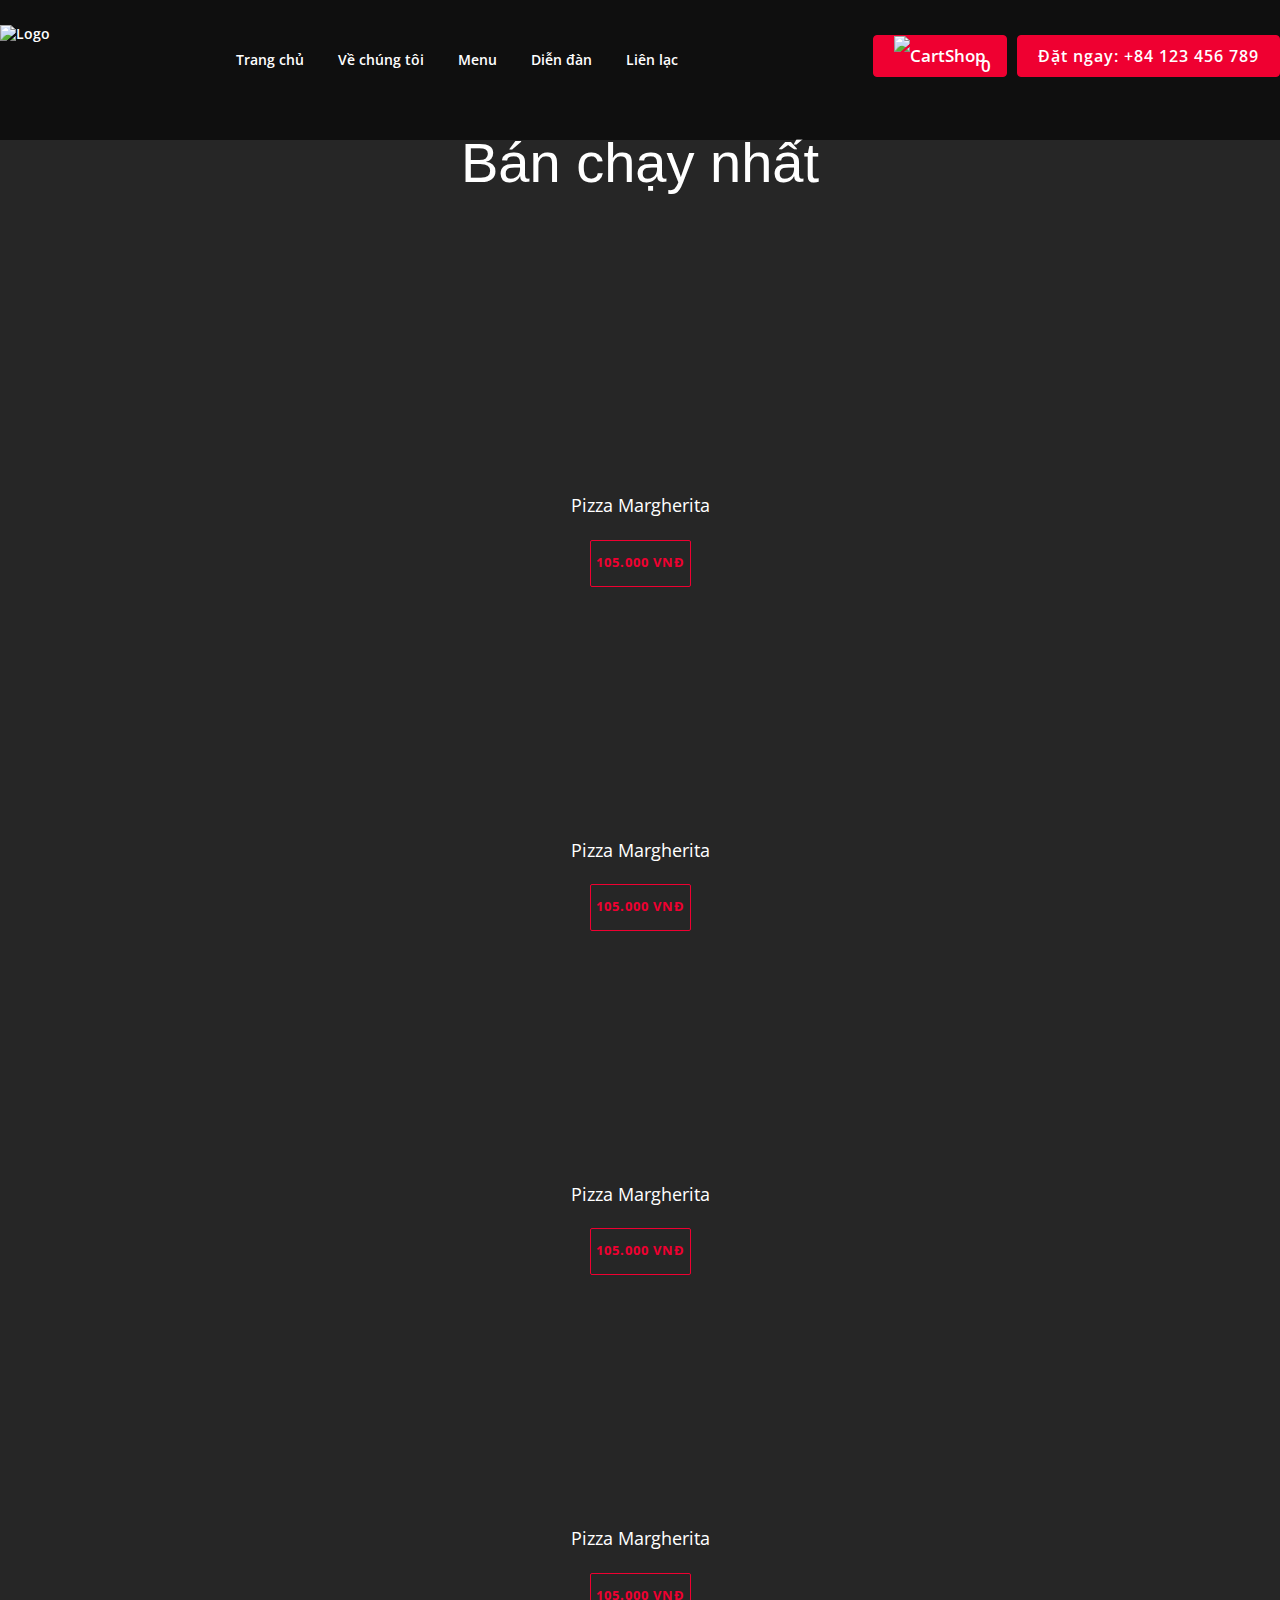
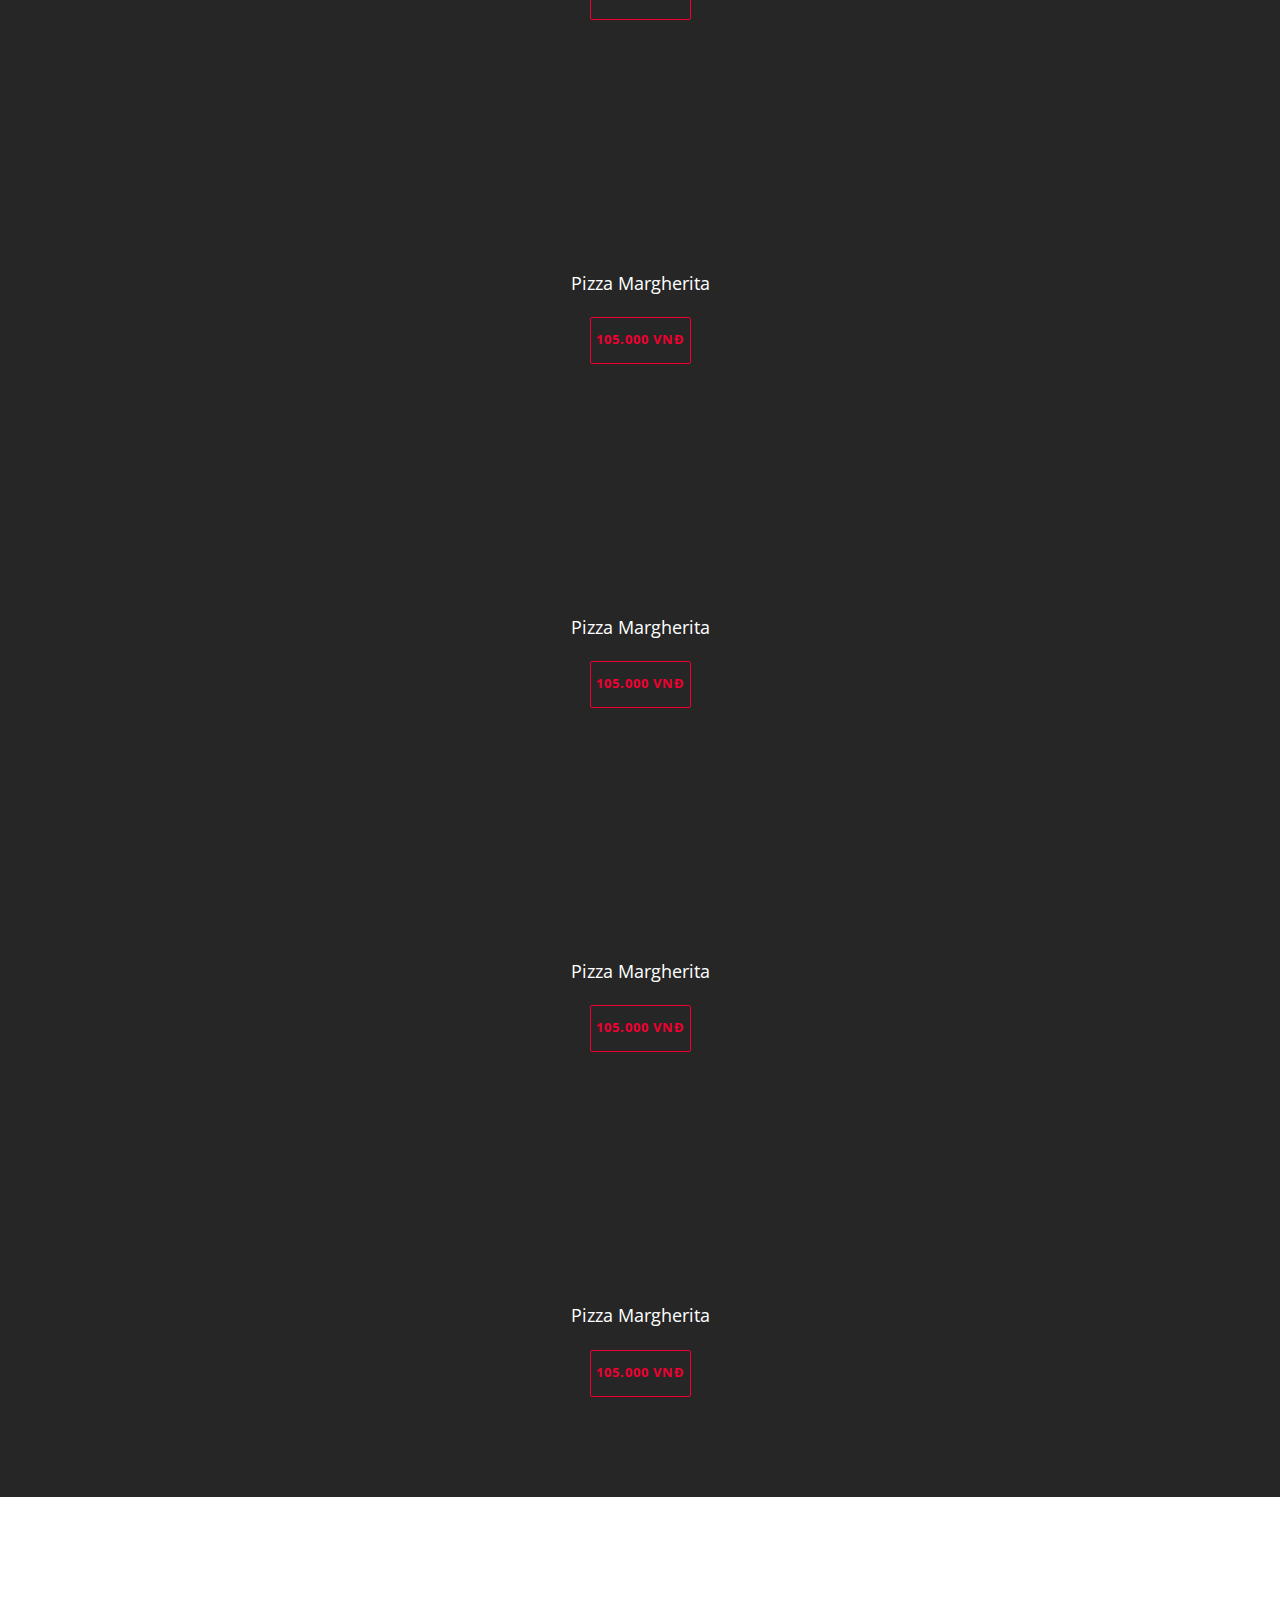
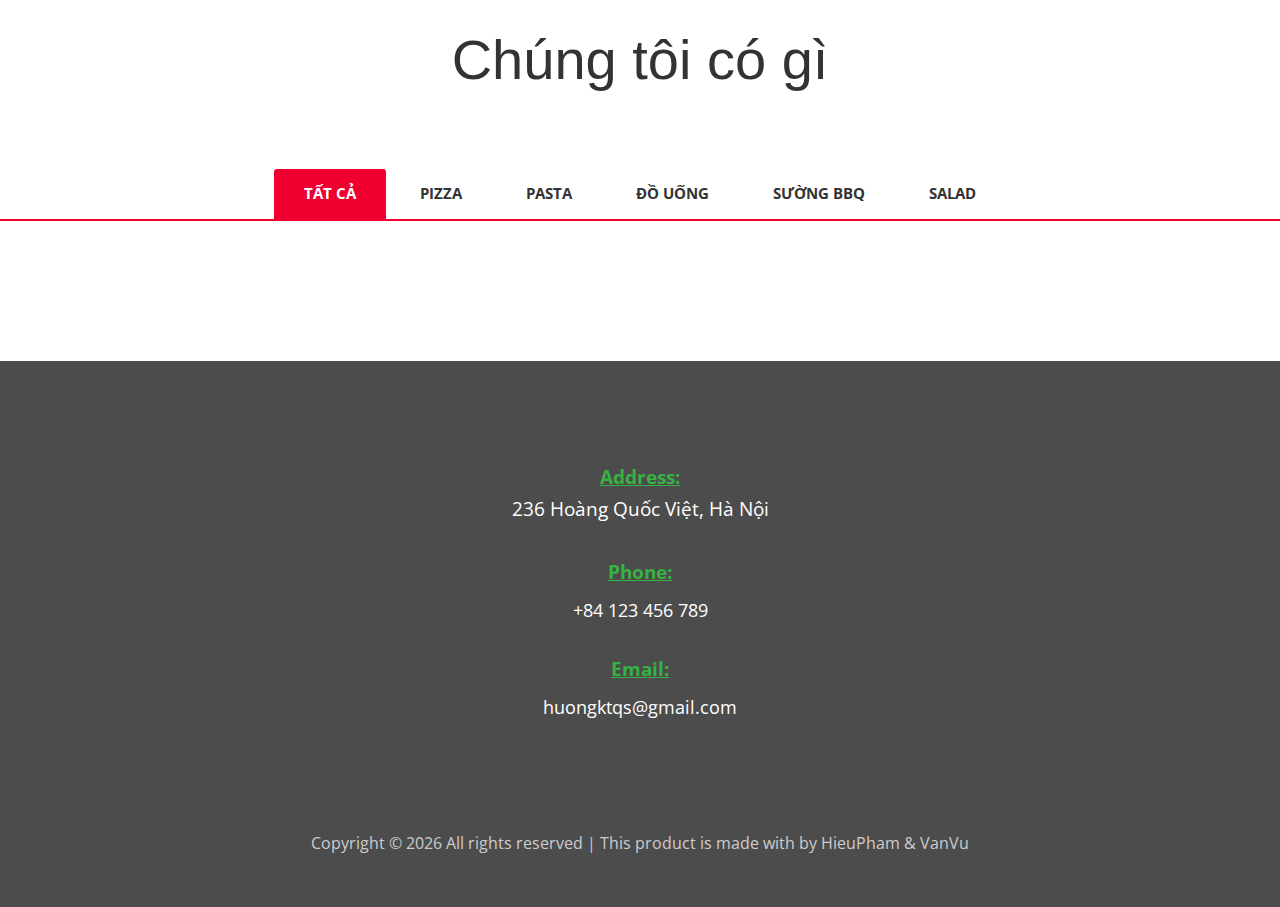
==== commit 49fdccf1: "...fix giao dien" ====
--- a/template/index.html
+++ b/template/index.html
@@ -24,11 +24,11 @@
                 <a class="logo" href="#"><img src="images/Logo/Logo.png" alt="Logo"></a>
 
                 <div class="right-area">
-                        <a class="plr-20 color-white btn-fill-primary" href="CartShop.html">
+                        <a id="card-shop" class="plr-20 color-white btn-fill-primary" href="CartShop.html">
                                 <img src="images/Logo/cart-plus-solid.svg" alt="CartShop">
                                 <span class="item-increat count-item" data-count="0">0</span>
                         </a>
-                        <h6><a class="plr-20 color-white btn-fill-primary" href="#">ORDER: +84 123 456 789</a></h6>
+                        <h6><a class="plr-20 color-white btn-fill-primary" href="#">Đặt ngay: +84 123 456 789</a></h6>
                 </div><!-- right-area -->
 
                 <a class="menu-nav-icon" data-menu="#main-menu" href="#"><i class="ion-navicon"></i></a>
@@ -37,58 +37,13 @@
                         <li><a href="index.html">Trang chủ</a></li>
                         <li><a href="02_about_us.html">Về chúng tôi</a></li>
                         <li><a href="03_menu.html">Menu</a></li>
-                        <li><a href="04_blog.html">Blog</a></li>
+                        <li><a href="04_blog.html">Diễn đàn</a></li>
                         <li><a href="05_contact.html">Liên lạc</a></li>
                 </ul>
 
                 <div class="clearfix"></div>
         </div><!-- container -->
 </header>
-
-
-<section class="bg-1 h-900x main-slider pos-relative">
-        <div class="triangle-up pos-bottom"></div>
-        <div class="container h-100">
-            <div class="dplay-tbl">
-                <div class="dplay-tbl-cell center-text color-white">
-    
-                    <h1 class="mt-30 mb-15">all you need is love & pizza</h1>
-                    <h5><a href="#" class="btn-primaryc plr-25"><b>SEE TODAYS MENU</b></a></h5>
-                </div><!-- dplay-tbl-cell -->
-            </div><!-- dplay-tbl -->
-        </div><!-- container -->
-</section>
-
-
-<section class="story-area left-text center-sm-text pos-relative">
-        <div class="abs-tbl bg-2 w-20 z--1 dplay-md-none"></div>
-        <div class="abs-tbr bg-3 w-20 z--1 dplay-md-none"></div>
-        <div class="container">
-                <div class="heading">
-                    <img class="heading-img" src="images/heading_logo.png" alt="">
-                    <h2>Câu chuyện về những chiếc Pizza</h2>
-                </div>
-        
-                <div class="row">
-                    <div class="col-md-6">
-                        <p class="mb-30">
-                            Ở Ấn Độ, người ta cũng khéo léo biến tấu một loại bánh theo ý tưởng của chiếc pizza. 
-                            Đó là Pratha. Pratha có hình tròn, to gần bằng một chiếc đĩa lớn. 
-                            Để làm món ăn này không quá cầu kỳ, đó là sự kết hợp giữa bột mỳ với rau, thịt và trứng. 
-                            Bạn sẽ dễ tìm thấy những hương vị đặc biệt từ món ăn này khi đến với Ấn Độ.
-                        </p>
-                    </div><!-- col-md-6 -->
-        
-                    <div class="col-md-6">
-                        <p class="mb-30">
-                            Ở Nhật Bản có một loại bánh pizza đặc trưng được gọi là bánh xèo (Okonomiyaki). 
-                            Đây là sự kết hợp giữa các sợi mỳ đan vào nhau, khoai nghiền, bắp cải hoặc trứng,… 
-                            Đây là loại bánh được thiết kế theo hình dáng một chiếc pizza nhưng được sử dụng các nguyên liệu của bản địa.
-                        </p>
-                    </div><!-- col-md-6 -->
-                </div><!-- row -->
-            </div><!-- container -->
-</section>
 
 
 <section class="story-area bg-seller color-white pos-relative">
@@ -107,90 +62,114 @@
                         <img src="./images/seller-2-200x200.png" alt="">
                     </div>
                     <h5 class="mt-20">Pizza Margherita</h5>
-                    <h4 class="mt-5"><b>$11.90</b></h4>
-                    <h6 class="mt-20">
-                        <a href="javascript:void(0);" class="btn-brdr-primary plr-5 btn-addToCart">
-                                <b>105.000 VNĐ</b>
-                        </a>
-                </h6>
-                </div><!--text-center-->
-            </div><!-- col-md-3 -->
-
-            <div class="col-lg-3 col-md-4  col-sm-6 ">
-                <div class="center-text mb-30 main-item">
-                    <div class="ïmg-200x mlr-auto pos-relative"><img src="./images/seller-2-200x200.png" alt=""></div>
-                    <h5 class="mt-20">Pizza Margherita</h5>
-                    <h4 class="mt-5"><b>$11.90</b></h4>
-                    <h6 class="mt-20"><a href="#" class="btn-brdr-primary plr-25"><b>Order Now</b></a></h6>
-                </div><!--text-center-->
-            </div><!-- col-md-3 -->
-
-            <div class="col-lg-3 col-md-4  col-sm-6 ">
-                <div class="center-text mb-30 main-item">
-                    <div class="ïmg-200x mlr-auto pos-relative"><img src="./images/seller-2-200x200.png" alt=""></div>
-                    <h5 class="mt-20">Pizza Margherita</h5>
-                    <h4 class="mt-5"><b>$11.90</b></h4>
-                    <h6 class="mt-20"><a href="#" class="btn-brdr-primary plr-25"><b>Order Now</b></a></h6>
-                </div><!--text-center-->
-            </div><!-- col-md-3 -->
-
-            <div class="col-lg-3 col-md-4  col-sm-6 ">
-                <div class="center-text mb-30 main-item">
-                    <div class="ïmg-200x mlr-auto pos-relative">
-                        <h6 class="ribbon-cont"><div class="ribbon secondary"></div><b>SPECIALITY</b></h6>
-                        <img src="./images/seller-2-200x200.png" alt="">
-                    </div>
-                    <h5 class="mt-20">Pizza Margherita</h5>
-                    <h4 class="mt-5"><b>$11.90</b></h4>
-                    <h6 class="mt-20"><a href="#" class="btn-brdr-primary plr-25"><b>Order Now</b></a></h6>
-                </div><!--text-center-->
-            </div><!-- col-md-3 -->
-
-            <div class="col-lg-3 col-md-4  col-sm-6 ">
-                <div class="center-text mb-30 main-item">
-                    <div class="ïmg-200x mlr-auto pos-relative"><img src="./images/seller-2-200x200.png" alt=""></div>
-                    <h5 class="mt-20">Pizza Margherita</h5>
-                    <h4 class="mt-5"><b>$11.90</b></h4>
-                    <h6 class="mt-20"><a href="#" class="btn-brdr-primary plr-25"><b>Order Now</b></a></h6>
-                </div><!--text-center-->
-            </div><!-- col-md-3 -->
-
-            <div class="col-lg-3 col-md-4  col-sm-6 ">
-                <div class="center-text mb-30 main-item">
-                    <div class="ïmg-200x mlr-auto pos-relative">
-                        <h6 class="ribbon-cont"><div class="ribbon primary"></div><b>OFFER</b></h6>
-                        <img src="./images/seller-2-200x200.png" alt="">
-                    </div>
-                    <h5 class="mt-20">Pizza Margherita</h5>
-                    <h4 class="mt-5"><b>$11.90</b></h4>
-                    <h6 class="mt-20"><a href="#" class="btn-brdr-primary plr-25"><b>Order Now</b></a></h6>
-                </div><!--text-center-->
-            </div><!-- col-md-3 -->
-
-            <div class="col-lg-3 col-md-4  col-sm-6 ">
-                <div class="center-text mb-30 main-item">
-                    <div class="ïmg-200x mlr-auto pos-relative">
-                        <h6 class="ribbon-cont color-black"><div class="ribbon white"></div><b>PLUS SIZE</b></h6>
-                        <img src="./images/seller-2-200x200.png" alt="">
-                    </div>
-                    <h5 class="mt-20">Pizza Margherita</h5>
-                    <h4 class="mt-5"><b>$11.90</b></h4>
-                    <h6 class="mt-20"><a href="#" class="btn-brdr-primary plr-25"><b>Order Now</b></a></h6>
-                </div><!--text-center-->
-            </div><!-- col-md-3 -->
-
-            <div class="col-lg-3 col-md-4  col-sm-6 ">
-                <div class="center-text mb-30 main-item">
-                    <div class="ïmg-200x mlr-auto pos-relative"><img src="./images/seller-2-200x200.png" alt=""></div>
-                    <h5 class="mt-20">Pizza Margherita</h5>
-                    <h4 class="mt-5"><b>$11.90</b></h4>
-                    <h6 class="mt-20"><a href="#" class="btn-brdr-primary plr-25"><b>Order Now</b></a></h6>
-                </div><!--text-center-->
-            </div><!-- col-md-3 -->
+                    <h6 class="mt-20">
+                        <a href="javascript:void(0);" class="btn-brdr-primary plr-5 btn-addToCart">
+                                <b>105.000 VNĐ</b>
+                        </a>
+                </h6>
+                </div><!--text-center-->
+            </div><!-- col-md-3 -->
+
+            <div class="col-lg-3 col-md-4  col-sm-6 ">
+                <div class="center-text mb-30 main-item">
+                    <div class="ïmg-200x mlr-auto pos-relative">
+                        <img src="./images/seller-2-200x200.png" alt="">
+                    </div>
+                    <h5 class="mt-20">Pizza Margherita</h5>
+                    <h6 class="mt-20">
+                        <a href="javascript:void(0);" class="btn-brdr-primary plr-5 btn-addToCart">
+                                <b>105.000 VNĐ</b>
+                        </a>
+                </h6>
+                </div><!--text-center-->
+            </div><!-- col-md-3 -->
+
+            <div class="col-lg-3 col-md-4  col-sm-6 ">
+                <div class="center-text mb-30 main-item">
+                    <div class="ïmg-200x mlr-auto pos-relative">
+                        <img src="./images/seller-2-200x200.png" alt="">
+                    </div>
+                    <h5 class="mt-20">Pizza Margherita</h5>
+                    <h6 class="mt-20">
+                        <a href="javascript:void(0);" class="btn-brdr-primary plr-5 btn-addToCart">
+                                <b>105.000 VNĐ</b>
+                        </a>
+                </h6>
+                </div><!--text-center-->
+            </div><!-- col-md-3 -->
+
+            <div class="col-lg-3 col-md-4  col-sm-6 ">
+                <div class="center-text mb-30 main-item">
+                    <div class="ïmg-200x mlr-auto pos-relative">
+                        <img src="./images/seller-2-200x200.png" alt="">
+                    </div>
+                    <h5 class="mt-20">Pizza Margherita</h5>
+                    <h6 class="mt-20">
+                        <a href="javascript:void(0);" class="btn-brdr-primary plr-5 btn-addToCart">
+                                <b>105.000 VNĐ</b>
+                        </a>
+                </h6>
+                </div><!--text-center-->
+            </div><!-- col-md-3 -->
+
+            <div class="col-lg-3 col-md-4  col-sm-6 ">
+                <div class="center-text mb-30 main-item">
+                    <div class="ïmg-200x mlr-auto pos-relative">
+                        <img src="./images/seller-2-200x200.png" alt="">
+                    </div>
+                    <h5 class="mt-20">Pizza Margherita</h5>
+                    <h6 class="mt-20">
+                        <a href="javascript:void(0);" class="btn-brdr-primary plr-5 btn-addToCart">
+                                <b>105.000 VNĐ</b>
+                        </a>
+                </h6>
+                </div><!--text-center-->
+            </div><!-- col-md-3 -->
+
+            <div class="col-lg-3 col-md-4  col-sm-6 ">
+                <div class="center-text mb-30 main-item">
+                    <div class="ïmg-200x mlr-auto pos-relative">
+                        <img src="./images/seller-2-200x200.png" alt="">
+                    </div>
+                    <h5 class="mt-20">Pizza Margherita</h5>
+                    <h6 class="mt-20">
+                        <a href="javascript:void(0);" class="btn-brdr-primary plr-5 btn-addToCart">
+                                <b>105.000 VNĐ</b>
+                        </a>
+                </h6>
+                </div><!--text-center-->
+            </div><!-- col-md-3 -->
+
+            <div class="col-lg-3 col-md-4  col-sm-6 ">
+                <div class="center-text mb-30 main-item">
+                    <div class="ïmg-200x mlr-auto pos-relative">
+                        <img src="./images/seller-2-200x200.png" alt="">
+                    </div>
+                    <h5 class="mt-20">Pizza Margherita</h5>
+                    <h6 class="mt-20">
+                        <a href="javascript:void(0);" class="btn-brdr-primary plr-5 btn-addToCart">
+                                <b>105.000 VNĐ</b>
+                        </a>
+                </h6>
+                </div><!--text-center-->
+            </div><!-- col-md-3 -->
+
+            <div class="col-lg-3 col-md-4  col-sm-6 ">
+                <div class="center-text mb-30 main-item">
+                    <div class="ïmg-200x mlr-auto pos-relative">
+                        <img src="./images/seller-2-200x200.png" alt="">
+                    </div>
+                    <h5 class="mt-20">Pizza Margherita</h5>
+                    <h6 class="mt-20">
+                        <a href="javascript:void(0);" class="btn-brdr-primary plr-5 btn-addToCart">
+                                <b>105.000 VNĐ</b>
+                        </a>
+                </h6>
+                </div><!--text-center-->
+            </div><!-- col-md-3 -->
+            
         </div><!-- row -->
-
-        <h6 class="center-text mt-40 mt-sm-20 mb-30"><a href="#" class="btn-primaryc plr-25"><b>SEE TODAYS MENU</b></a></h6>
-    </div><!-- container -->
+        </div><!-- container -->
 </section>
 
 
@@ -198,13 +177,13 @@
         <div class="container">
                 <div class="heading">
                         <img class="heading-img" src="images/heading_logo.png" alt="">
-                        <h2>Our Menu</h2>
+                        <h2>Chúng tôi có gì</h2>
                 </div>
 
                 <div class="row">
                         <div class="col-sm-12">
                                 <ul class="selecton brdr-b-primary mb-70">
-                                        <li><a class="active" href="#" data-select="*"><b>ALL</b></a></li>
+                                        <li><a class="active" href="#" data-select="*"><b>TẤT CẢ</b></a></li>
                                         <li><a href="#" data-select="pizza"><b>PIZZA</b></a></li>
                                         <li><a href="#" data-select="pasta"><b>PASTA</b></a></li>
                                         <li><a href="#" data-select="salads"><b>ĐỒ UỐNG</b></a></li>
@@ -294,10 +273,9 @@
                                 </div><!-- sided-90x -->
                         </div><!-- food-menu -->
                 </div><!-- row -->
-
-                <h6 class="center-text mt-40 mt-sm-20 mb-30"><a href="#" class="btn-primaryc plr-25"><b>SEE TODAYS MENU</b></a></h6>
         </div><!-- container -->
 </section>
+
 
 <footer class="pb-50  pt-70 pos-relative">
         <div class="pos-top triangle-bottom"></div>
